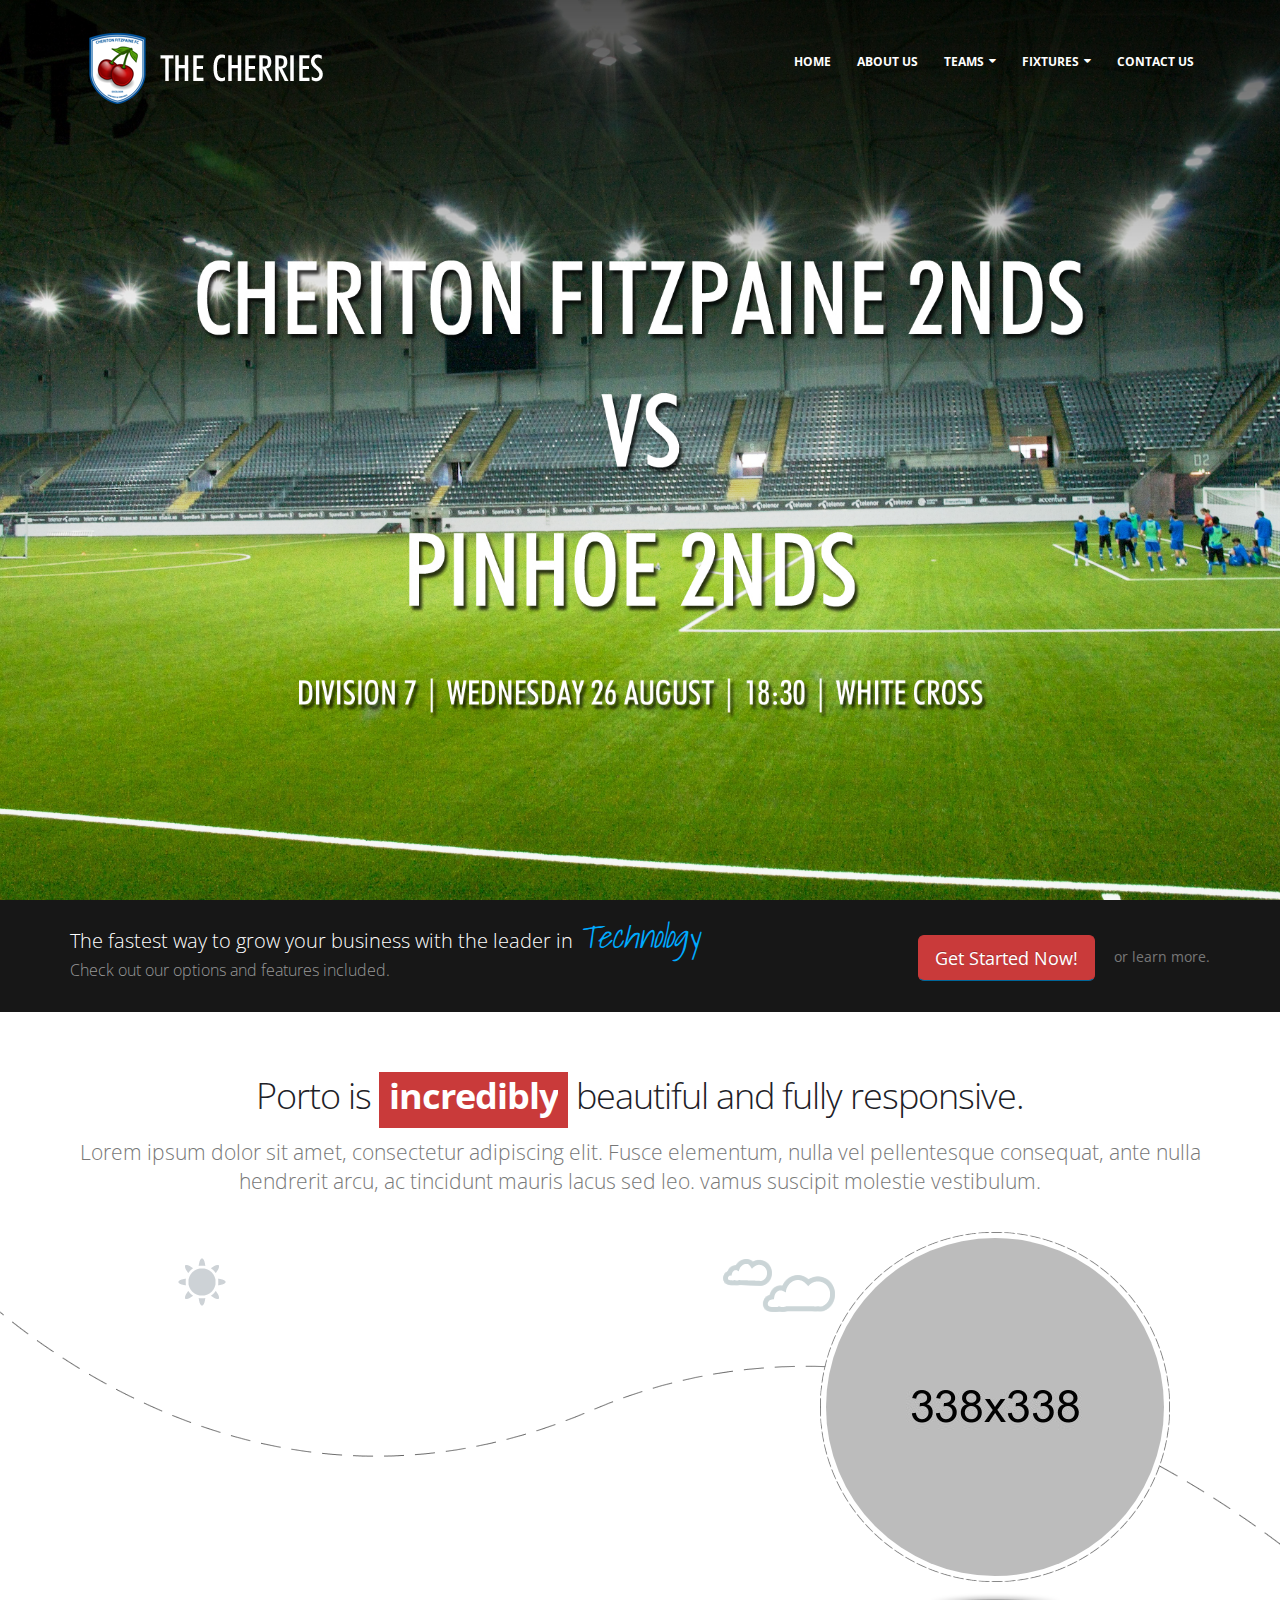
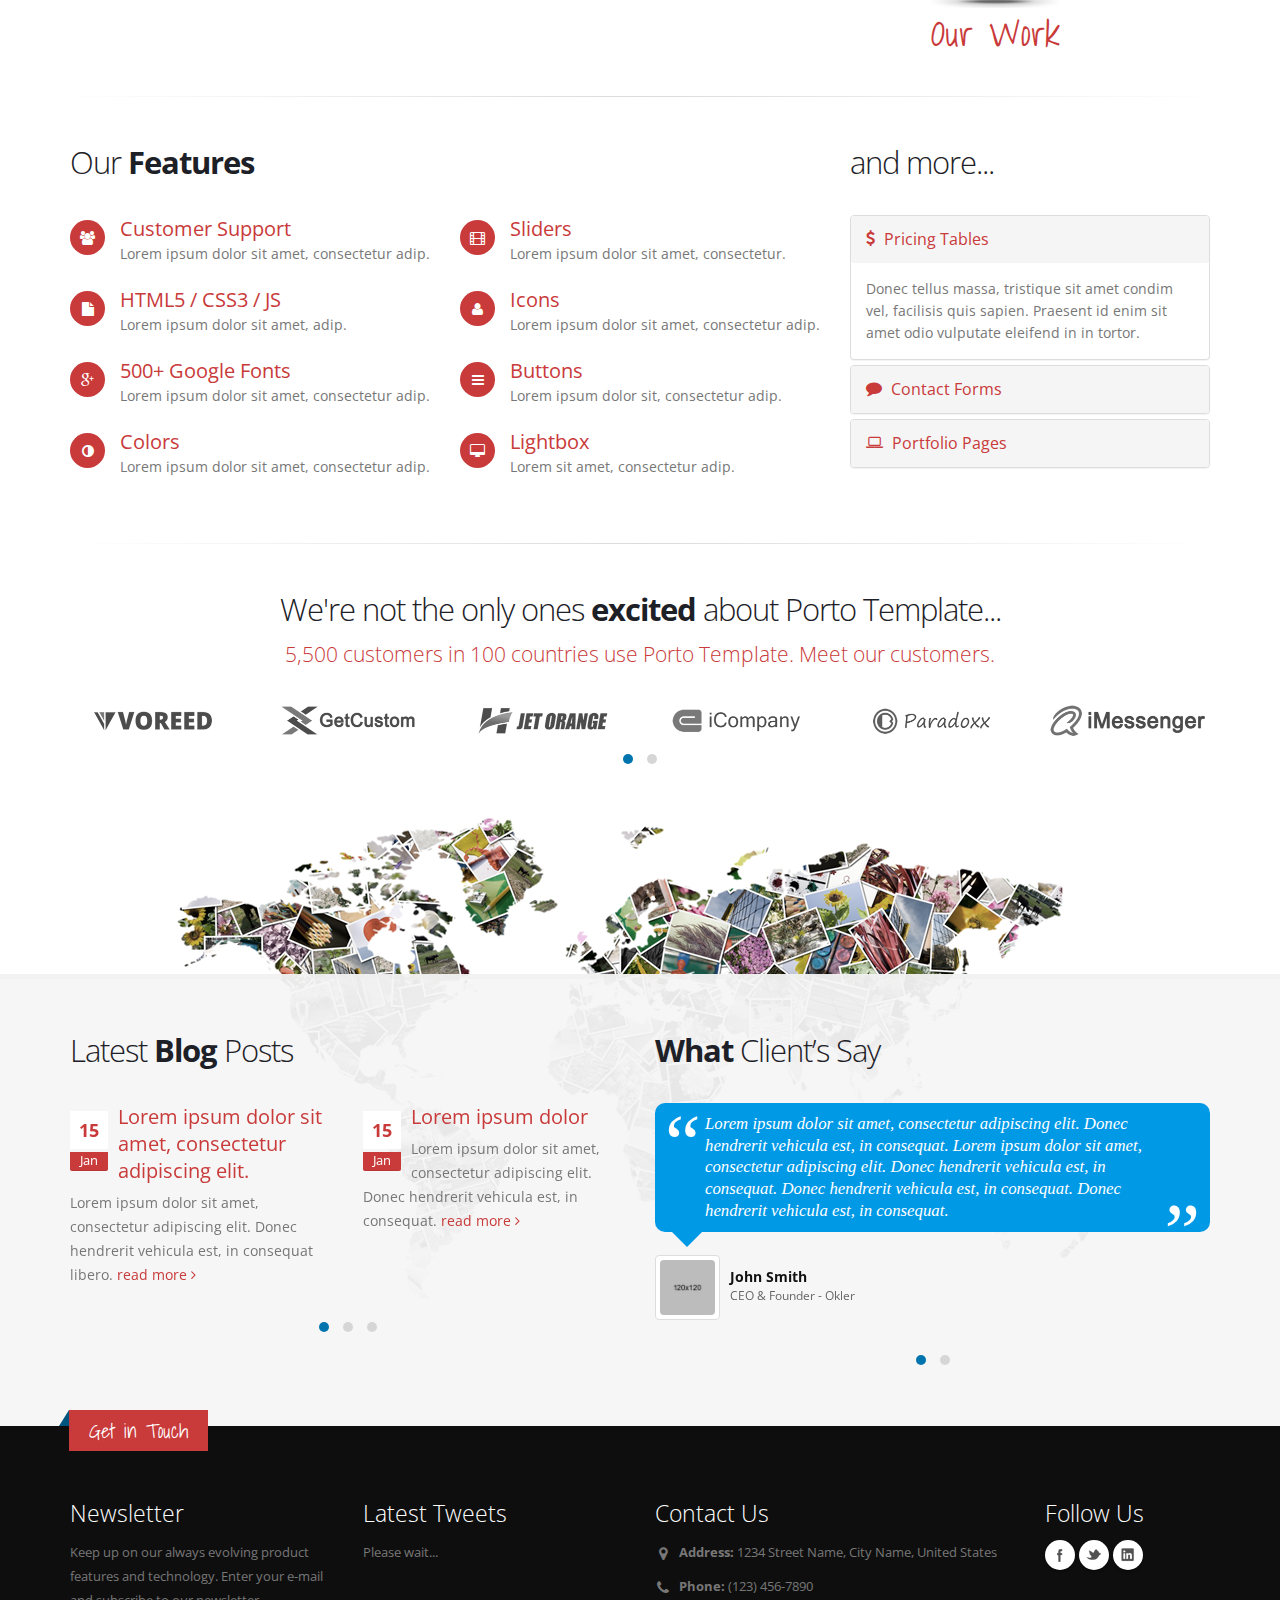
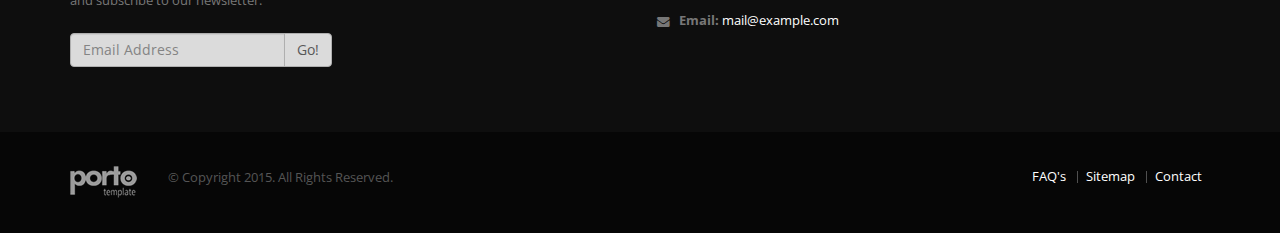
==== HTML/index.html @ 425a2d33 "Website" ====
<!DOCTYPE html>
<html>
	<head>

		<!-- Basic -->
		<meta charset="utf-8">
        <meta http-equiv="X-UA-Compatible" content="IE=edge">	

		<title>Porto - Responsive HTML5 Template 3.8.0</title>	

		<meta name="keywords" content="HTML5 Template" />
		<meta name="description" content="Porto - Responsive HTML5 Template">
		<meta name="author" content="okler.net">

		<!-- Favicon -->
		<link rel="shortcut icon" href="img/favicon.ico" type="image/x-icon" />
		<link rel="apple-touch-icon" href="img/apple-touch-icon.png">

		<!-- Mobile Metas -->
		<meta name="viewport" content="width=device-width, initial-scale=1.0">

		<!-- Web Fonts  -->
		<link href="http://fonts.googleapis.com/css?family=Open+Sans:300,400,600,700,800%7CShadows+Into+Light" rel="stylesheet" type="text/css">

		<!-- Vendor CSS -->
		<link rel="stylesheet" href="vendor/bootstrap/bootstrap.css">
		<link rel="stylesheet" href="vendor/fontawesome/css/font-awesome.css">
		<link rel="stylesheet" href="vendor/owlcarousel/owl.carousel.min.css" media="screen">
		<link rel="stylesheet" href="vendor/owlcarousel/owl.theme.default.min.css" media="screen">
		<link rel="stylesheet" href="vendor/magnific-popup/magnific-popup.css" media="screen">

		<!-- Theme CSS -->
		<link rel="stylesheet" href="css/theme.css">
		<link rel="stylesheet" href="css/theme-elements.css">
		<link rel="stylesheet" href="css/theme-blog.css">
		<link rel="stylesheet" href="css/theme-shop.css">
		<link rel="stylesheet" href="css/theme-animate.css">

		<!-- Current Page CSS -->
		<link rel="stylesheet" href="vendor/rs-plugin/css/settings.css" media="screen">
		<link rel="stylesheet" href="vendor/circle-flip-slideshow/css/component.css" media="screen">

		<!-- Skin CSS -->
		<link rel="stylesheet" href="css/skins/default.css">

		<!-- Theme Custom CSS -->
		<link rel="stylesheet" href="css/custom.css">

		<!-- Head Libs -->
		<script src="vendor/modernizr/modernizr.js"></script>

		<!--[if IE]>
			<link rel="stylesheet" href="css/ie.css">
		<![endif]-->

		<!--[if lte IE 8]>
			<script src="vendor/respond/respond.js"></script>
			<script src="vendor/excanvas/excanvas.js"></script>
		<![endif]-->

	</head>
	<body>

		<div class="body">
			<header id="header" class="single-menu flat-menu transparent valign font-color-light" data-plugin-options='{"stickyEnabled": true, "stickyBodyPadding": false}'>
				<div class="container">
					<div class="logo">
						<a href="index.html">
							<img alt="Porto"  src="img/logo-default-slim.png" style="float:  left">
						</a>
					</div>
					<button class="btn btn-responsive-nav btn-inverse" data-toggle="collapse" data-target=".nav-main-collapse">
						<i class="fa fa-bars"></i>
					</button>
				</div>
				<div class="navbar-collapse nav-main-collapse collapse" style="margin-top: -98px">
					<div class="container">
						<nav class="nav-main mega-menu">
							<ul class="nav nav-pills nav-main" id="mainMenu">
								<li class="dropdown">
									<a class="dropdown" href="index.html">
										Home
									</a>
								</li>
								<li class="dropdown mega-menu-item mega-menu-fullwidth">
									<a class="dropdown" href="#">
										About Us
									</a>
								</li>
								<li class="dropdown">
									<a class="dropdown-toggle" href="#">
										Teams
									</a>
                                    <ul class="dropdown-menu">
										<li><a href="portfolio-4-columns.html">First Team</a></li>
										<li><a href="portfolio-3-columns.html">Second Team</a></li>
										<li><a href="portfolio-2-columns.html">Youth Team</a></li>
									</ul>
								</li>
								<li class="dropdown">
									<a class="dropdown-toggle" href="#">
										Fixtures
									</a>
									<ul class="dropdown-menu">
										<li><a href="portfolio-4-columns.html">First Team</a></li>
										<li><a href="portfolio-3-columns.html">Second Team</a></li>
										<li><a href="portfolio-2-columns.html">Youth Team</a></li>
									</ul>
								</li>
								<li class="dropdown">
									<a class="dropdown" href="#">
										Contact Us
									</a>
								</li>
							</ul>
						</nav>
					</div>
				</div>
			</header>

			<div role="main" class="main">
				<div class="slider-container slider-container-fullscreen">
					<div class="slider" id="revolutionSliderFullScreen" data-plugin-revolution-slider data-plugin-options='{"fullScreen": "on", "startwidth": 600}'>
						<ul>
							<li data-transition="fade" data-slotamount="10" data-masterspeed="300">
								<img src="img/slides/slide-bg-full-2-dark.jpg" data-fullwidthcentering="on" alt="">



							</li>
							<li data-transition="fade" data-slotamount="10" data-masterspeed="300">
								<img src="img/slides/dark-cover.jpg" data-bgposition="center center" data-bgfit="cover" data-bgrepeat="no-repeat"  alt="">

								<div class="tp-caption tp-fade fadeout fullscreenvideo"
									data-x="0"
									data-y="0"
									data-speed="1000"
									data-start="100"
									data-easing="Power4.easeOut"
									data-elementdelay="0.01"
									data-endelementdelay="0.1"
									data-endspeed="1500"
									data-endeasing="Power4.easeIn"
									data-autoplay="true"
									data-autoplayonlyfirsttime="false"
									data-nextslideatend="true"
									data-volume="mute"
									data-forceCover="1"
									data-aspectratio="16:9"
									data-forcerewind="on">

									<video preload="none" width="100%" height="100%" poster="img/slides/dark-cover.jpg"> 
										<source src="video/dark.mp4" type="video/mp4" />
										<source src="video/dark.ogv" type="video/ogg">
									</video>

								</div>

								<div class="tp-caption top-label lfl stl"
									 data-x="140"
									 data-y="180"
									 data-speed="300"
									 data-start="500"
									 data-easing="easeOutExpo">You just found the</div>

								<div class="tp-caption main-label sft stb"
									 data-x="135"
									 data-y="210"
									 data-speed="300"
									 data-start="1500"
									 data-easing="easeOutExpo">BEST SOLUTION</div>

								<div class="tp-caption bottom-label sft stb"
									 data-x="150"
									 data-y="280"
									 data-speed="500"
									 data-start="2000"
									 data-easing="easeOutExpo">The #1 Selling HTML Site Template on ThemeForest</div>

								<a class="tp-caption customin btn btn-lg btn-primary main-button" data-hash href="#home-intro"
									data-x="260"
									data-y="335"
									data-customin="x:0;y:0;z:0;rotationX:90;rotationY:0;rotationZ:0;scaleX:1;scaleY:1;skewX:0;skewY:0;opacity:0;transformPerspective:200;transformOrigin:50% 0%;"
									data-speed="800"
									data-start="2500"
									data-easing="Back.easeInOut"
									data-endspeed="300">
										Get Started Now!
								</a>

								<div class="tp-caption main-label sft stb visible-lg"
									 data-x="345"
									 data-y="415"
									 data-speed="500"
									 data-start="2700"
									 data-easing="easeOutExpo"><a data-hash href="#home-intro"><i class="fa fa-arrow-circle-o-down"></i></a></div>

							</li>
						</ul>
					</div>
				</div>
				<div class="home-intro" id="home-intro">
					<div class="container">
				
						<div class="row">
							<div class="col-md-8">
								<p>
									The fastest way to grow your business with the leader in <em>Technology</em>
									<span>Check out our options and features included.</span>
								</p>
							</div>
							<div class="col-md-4">
								<div class="get-started">
									<a href="#" class="btn btn-lg btn-primary">Get Started Now!</a>
									<div class="learn-more">or <a href="index.html">learn more.</a></div>
								</div>
							</div>
						</div>
				
					</div>
				</div>
				
				<div class="container">
				
					<div class="row center">
						<div class="col-md-12">
							<h1 class="mb-sm word-rotator-title">
								Porto is
								<strong class="inverted">
									<span class="word-rotate" data-plugin-options='{"delay": 2000, "animDelay": 300}'>
										<span class="word-rotate-items">
											<span>incredibly</span>
											<span>especially</span>
											<span>extremely</span>
										</span>
									</span>
								</strong>
								beautiful and fully responsive.
							</h1>
							<p class="lead">
								Lorem ipsum dolor sit amet, consectetur adipiscing elit. Fusce elementum, nulla vel pellentesque consequat, ante nulla hendrerit arcu, ac tincidunt mauris lacus sed leo. vamus suscipit molestie vestibulum.
							</p>
						</div>
					</div>
				
				</div>
				
				<div class="home-concept">
					<div class="container">
				
						<div class="row center">
							<span class="sun"></span>
							<span class="cloud"></span>
							<div class="col-md-2 col-md-offset-1">
								<div class="process-image" data-appear-animation="bounceIn">
									<img src="img/home-concept-item-1.png" alt="" />
									<strong>Strategy</strong>
								</div>
							</div>
							<div class="col-md-2">
								<div class="process-image" data-appear-animation="bounceIn" data-appear-animation-delay="200">
									<img src="img/home-concept-item-2.png" alt="" />
									<strong>Planning</strong>
								</div>
							</div>
							<div class="col-md-2">
								<div class="process-image" data-appear-animation="bounceIn" data-appear-animation-delay="400">
									<img src="img/home-concept-item-3.png" alt="" />
									<strong>Build</strong>
								</div>
							</div>
							<div class="col-md-4 col-md-offset-1">
								<div class="project-image">
									<div id="fcSlideshow" class="fc-slideshow">
										<ul class="fc-slides">
											<li><a href="portfolio-single-project.html"><img class="img-responsive" src="img/projects/project-home-1.jpg" alt="" /></a></li>
											<li><a href="portfolio-single-project.html"><img class="img-responsive" src="img/projects/project-home-2.jpg" alt="" /></a></li>
											<li><a href="portfolio-single-project.html"><img class="img-responsive" src="img/projects/project-home-3.jpg" alt="" /></a></li>
										</ul>
									</div>
									<strong class="our-work">Our Work</strong>
								</div>
							</div>
						</div>
				
					</div>
				</div>
				
				<div class="container">
				
					<div class="row">
						<hr class="tall">
					</div>
				
				</div>
				
				<div class="container">
				
					<div class="row">
						<div class="col-md-8">
							<h2>Our <strong>Features</strong></h2>
							<div class="row">
								<div class="col-sm-6">
									<div class="feature-box">
										<div class="feature-box-icon">
											<i class="fa fa-group"></i>
										</div>
										<div class="feature-box-info">
											<h4 class="heading-primary mb-none">Customer Support</h4>
											<p class="tall">Lorem ipsum dolor sit amet, consectetur adip.</p>
										</div>
									</div>
									<div class="feature-box">
										<div class="feature-box-icon">
											<i class="fa fa-file"></i>
										</div>
										<div class="feature-box-info">
											<h4 class="heading-primary mb-none">HTML5 / CSS3 / JS</h4>
											<p class="tall">Lorem ipsum dolor sit amet, adip.</p>
										</div>
									</div>
									<div class="feature-box">
										<div class="feature-box-icon">
											<i class="fa fa-google-plus"></i>
										</div>
										<div class="feature-box-info">
											<h4 class="heading-primary mb-none">500+ Google Fonts</h4>
											<p class="tall">Lorem ipsum dolor sit amet, consectetur adip.</p>
										</div>
									</div>
									<div class="feature-box">
										<div class="feature-box-icon">
											<i class="fa fa-adjust"></i>
										</div>
										<div class="feature-box-info">
											<h4 class="heading-primary mb-none">Colors</h4>
											<p class="tall">Lorem ipsum dolor sit amet, consectetur adip.</p>
										</div>
									</div>
								</div>
								<div class="col-sm-6">
									<div class="feature-box">
										<div class="feature-box-icon">
											<i class="fa fa-film"></i>
										</div>
										<div class="feature-box-info">
											<h4 class="heading-primary mb-none">Sliders</h4>
											<p class="tall">Lorem ipsum dolor sit amet, consectetur.</p>
										</div>
									</div>
									<div class="feature-box">
										<div class="feature-box-icon">
											<i class="fa fa-user"></i>
										</div>
										<div class="feature-box-info">
											<h4 class="heading-primary mb-none">Icons</h4>
											<p class="tall">Lorem ipsum dolor sit amet, consectetur adip.</p>
										</div>
									</div>
									<div class="feature-box">
										<div class="feature-box-icon">
											<i class="fa fa-bars"></i>
										</div>
										<div class="feature-box-info">
											<h4 class="heading-primary mb-none">Buttons</h4>
											<p class="tall">Lorem ipsum dolor sit, consectetur adip.</p>
										</div>
									</div>
									<div class="feature-box">
										<div class="feature-box-icon">
											<i class="fa fa-desktop"></i>
										</div>
										<div class="feature-box-info">
											<h4 class="heading-primary mb-none">Lightbox</h4>
											<p class="tall">Lorem sit amet, consectetur adip.</p>
										</div>
									</div>
								</div>
							</div>
						</div>
						<div class="col-md-4">
							<h2>and more...</h2>
				
							<div class="panel-group" id="accordion">
								<div class="panel panel-default">
									<div class="panel-heading">
										<h4 class="panel-title">
											<a class="accordion-toggle" data-toggle="collapse" data-parent="#accordion" href="#collapseOne">
												<i class="fa fa-usd"></i>
												Pricing Tables
											</a>
										</h4>
									</div>
									<div id="collapseOne" class="accordion-body collapse in">
										<div class="panel-body">
											Donec tellus massa, tristique sit amet condim vel, facilisis quis sapien. Praesent id enim sit amet odio vulputate eleifend in in tortor.
										</div>
									</div>
								</div>
								<div class="panel panel-default">
									<div class="panel-heading">
										<h4 class="panel-title">
											<a class="accordion-toggle" data-toggle="collapse" data-parent="#accordion" href="#collapseTwo">
												<i class="fa fa-comment"></i>
												Contact Forms
											</a>
										</h4>
									</div>
									<div id="collapseTwo" class="accordion-body collapse">
										<div class="panel-body">
											Donec tellus massa, tristique sit amet condimentum vel, facilisis quis sapien.
										</div>
									</div>
								</div>
								<div class="panel panel-default">
									<div class="panel-heading">
										<h4 class="panel-title">
											<a class="accordion-toggle" data-toggle="collapse" data-parent="#accordion" href="#collapseThree">
												<i class="fa fa-laptop"></i>
												Portfolio Pages
											</a>
										</h4>
									</div>
									<div id="collapseThree" class="accordion-body collapse">
										<div class="panel-body">
											Donec tellus massa, tristique sit amet condimentum vel, facilisis quis sapien.
										</div>
									</div>
								</div>
							</div>
						</div>
					</div>
				
					<hr class="tall">
				
					<div class="row center">
						<div class="col-md-12">
							<h2 class="mb-sm word-rotator-title">
								We're not the only ones
								<strong>
									<span class="word-rotate" data-plugin-options='{"delay": 3500, "animDelay": 400}'>
										<span class="word-rotate-items">
											<span>excited</span>
											<span>happy</span>
										</span>
									</span>
								</strong>
								about Porto Template...
							</h2>
							<h4 class="heading-primary lead tall">5,500 customers in 100 countries use Porto Template. Meet our customers.</h4>
						</div>
					</div>
				
					<div class="row center">
						<div class="owl-carousel" data-plugin-options='{"items": 6, "autoplay": true, "autoplayTimeout": 3000}'>
							<div>
								<img class="img-responsive" src="img/logos/logo-1.png" alt="">
							</div>
							<div>
								<img class="img-responsive" src="img/logos/logo-2.png" alt="">
							</div>
							<div>
								<img class="img-responsive" src="img/logos/logo-3.png" alt="">
							</div>
							<div>
								<img class="img-responsive" src="img/logos/logo-4.png" alt="">
							</div>
							<div>
								<img class="img-responsive" src="img/logos/logo-5.png" alt="">
							</div>
							<div>
								<img class="img-responsive" src="img/logos/logo-6.png" alt="">
							</div>
							<div>
								<img class="img-responsive" src="img/logos/logo-4.png" alt="">
							</div>
							<div>
								<img class="img-responsive" src="img/logos/logo-2.png" alt="">
							</div>
						</div>
					</div>
				
				</div>
				
				<section class="section section-custom-map">
					<section class="section section-default section-footer">
						<div class="container">
							<div class="row">
								<div class="col-md-6">
									<div class="recent-posts mb-xl">
										<h2>Latest <strong>Blog</strong> Posts</h2>
										<div class="row">
											<div class="owl-carousel mb-none" data-plugin-options='{"items": 1}'>
												<div>
													<div class="col-md-6">
														<article>
															<div class="date">
																<span class="day">15</span>
																<span class="month">Jan</span>
															</div>
															<h4 class="heading-primary"><a href="blog-post.html">Lorem ipsum dolor sit amet, consectetur adipiscing elit.</a></h4>
															<p>Lorem ipsum dolor sit amet, consectetur adipiscing elit. Donec hendrerit vehicula est, in consequat libero. <a href="/" class="read-more">read more <i class="fa fa-angle-right"></i></a></p>
														</article>
													</div>
													<div class="col-md-6">
														<article>
															<div class="date">
																<span class="day">15</span>
																<span class="month">Jan</span>
															</div>
															<h4 class="heading-primary"><a href="blog-post.html">Lorem ipsum dolor</a></h4>
															<p>Lorem ipsum dolor sit amet, consectetur adipiscing elit. Donec hendrerit vehicula est, in consequat. <a href="/" class="read-more">read more <i class="fa fa-angle-right"></i></a></p>
														</article>
													</div>
												</div>
												<div>
													<div class="col-md-6">
														<article>
															<div class="date">
																<span class="day">12</span>
																<span class="month">Jan</span>
															</div>
															<h4 class="heading-primary"><a href="blog-post.html">Lorem ipsum dolor sit amet, consectetur adipiscing elit.</a></h4>
															<p>Lorem ipsum dolor sit amet, consectetur adipiscing elit. Donec hendrerit vehicula est, in consequat libero. <a href="/" class="read-more">read more <i class="fa fa-angle-right"></i></a></p>
														</article>
													</div>
													<div class="col-md-6">
														<article>
															<div class="date">
																<span class="day">11</span>
																<span class="month">Jan</span>
															</div>
															<h4 class="heading-primary"><a href="blog-post.html">Lorem ipsum dolor</a></h4>
															<p>Lorem ipsum dolor sit amet, consectetur adipiscing elit. <a href="/" class="read-more">read more <i class="fa fa-angle-right"></i></a></p>
														</article>
													</div>
												</div>
												<div>
													<div class="col-md-6">
														<article>
															<div class="date">
																<span class="day">15</span>
																<span class="month">Jan</span>
															</div>
															<h4 class="heading-primary"><a href="blog-post.html">Lorem ipsum dolor sit amet, consectetur adipiscing elit.</a></h4>
															<p>Lorem ipsum dolor sit amet, consectetur adipiscing elit. Donec hendrerit vehicula est, in consequat libero. <a href="/" class="read-more">read more <i class="fa fa-angle-right"></i></a></p>
														</article>
													</div>
													<div class="col-md-6">
														<article>
															<div class="date">
																<span class="day">15</span>
																<span class="month">Jan</span>
															</div>
															<h4 class="heading-primary"><a href="blog-post.html">Lorem ipsum dolor</a></h4>
															<p>Lorem ipsum dolor sit amet, consectetur adipiscing elit. Donec hendrerit vehicula est, in consequat. <a href="/" class="read-more">read more <i class="fa fa-angle-right"></i></a></p>
														</article>
													</div>
												</div>
											</div>
										</div>
									</div>
								</div>
								<div class="col-md-6">
									<h2><strong>What</strong> Client’s Say</h2>
									<div class="row">
										<div class="owl-carousel mb-none" data-plugin-options='{"items": 1}'>
											<div>
												<div class="col-md-12">
													<div class="testimonial testimonial-primary">
														<blockquote>
															<p>Lorem ipsum dolor sit amet, consectetur adipiscing elit. Donec hendrerit vehicula est, in consequat. Lorem ipsum dolor sit amet, consectetur adipiscing elit. Donec hendrerit vehicula est, in consequat.  Donec hendrerit vehicula est, in consequat.  Donec hendrerit vehicula est, in consequat.</p>
														</blockquote>
														<div class="testimonial-arrow-down"></div>
														<div class="testimonial-author">
															<div class="testimonial-author-thumbnail img-thumbnail">
																<img src="img/clients/client-1.jpg" alt="">
															</div>
															<p><strong>John Smith</strong><span>CEO & Founder - Okler</span></p>
														</div>
													</div>
												</div>
											</div>
											<div>
												<div class="col-md-12">
													<div class="testimonial testimonial-primary">
														<blockquote>
															<p>Lorem ipsum dolor sit amet, consectetur adipiscing elit. Donec hendrerit vehicula est, in consequat. Lorem ipsum dolor sit amet, consectetur adipiscing elit. Donec hendrerit vehicula est, in consequat.</p>
														</blockquote>
														<div class="testimonial-arrow-down"></div>
														<div class="testimonial-author">
															<div class="testimonial-author-thumbnail img-thumbnail">
																<img src="img/clients/client-1.jpg" alt="">
															</div>
															<p><strong>John Smith</strong><span>CEO & Founder - Okler</span></p>
														</div>
													</div>
												</div>
											</div>
										</div>
									</div>
								</div>
							</div>
						</div>
					</section>
				</section>
			</div>

			<footer id="footer">
				<div class="container">
					<div class="row">
						<div class="footer-ribbon">
							<span>Get in Touch</span>
						</div>
						<div class="col-md-3">
							<div class="newsletter">
								<h4 class="heading-primary">Newsletter</h4>
								<p>Keep up on our always evolving product features and technology. Enter your e-mail and subscribe to our newsletter.</p>
			
								<div class="alert alert-success hidden" id="newsletterSuccess">
									<strong>Success!</strong> You've been added to our email list.
								</div>
			
								<div class="alert alert-danger hidden" id="newsletterError"></div>
			
								<form id="newsletterForm" action="php/newsletter-subscribe.php" method="POST">
									<div class="input-group">
										<input class="form-control" placeholder="Email Address" name="newsletterEmail" id="newsletterEmail" type="text">
										<span class="input-group-btn">
											<button class="btn btn-default" type="submit">Go!</button>
										</span>
									</div>
								</form>
							</div>
						</div>
						<div class="col-md-3">
							<h4 class="heading-primary">Latest Tweets</h4>
							<div id="tweet" class="twitter" data-plugin-tweets data-plugin-options='{"username": "", "count": 2}'>
								<p>Please wait...</p>
							</div>
						</div>
						<div class="col-md-4">
							<div class="contact-details">
								<h4 class="heading-primary">Contact Us</h4>
								<ul class="contact">
									<li><p><i class="fa fa-map-marker"></i> <strong>Address:</strong> 1234 Street Name, City Name, United States</p></li>
									<li><p><i class="fa fa-phone"></i> <strong>Phone:</strong> (123) 456-7890</p></li>
									<li><p><i class="fa fa-envelope"></i> <strong>Email:</strong> <a href="mailto:mail@example.com">mail@example.com</a></p></li>
								</ul>
							</div>
						</div>
						<div class="col-md-2">
							<h4 class="heading-primary">Follow Us</h4>
							<div class="social-icons">
								<ul class="social-icons">
									<li class="facebook"><a href="http://www.facebook.com/" target="_blank" data-placement="bottom" data-tooltip title="Facebook">Facebook</a></li>
									<li class="twitter"><a href="http://www.twitter.com/" target="_blank" data-placement="bottom" data-tooltip title="Twitter">Twitter</a></li>
									<li class="linkedin"><a href="http://www.linkedin.com/" target="_blank" data-placement="bottom" data-tooltip title="Linkedin">Linkedin</a></li>
								</ul>
							</div>
						</div>
					</div>
				</div>
				<div class="footer-copyright">
					<div class="container">
						<div class="row">
							<div class="col-md-1">
								<a href="index.html" class="logo">
									<img alt="Porto Website Template" class="img-responsive" src="img/logo-footer.png">
								</a>
							</div>
							<div class="col-md-7">
								<p>© Copyright 2015. All Rights Reserved.</p>
							</div>
							<div class="col-md-4">
								<nav id="sub-menu">
									<ul>
										<li><a href="page-faq.html">FAQ's</a></li>
										<li><a href="sitemap.html">Sitemap</a></li>
										<li><a href="contact-us.html">Contact</a></li>
									</ul>
								</nav>
							</div>
						</div>
					</div>
				</div>
			</footer>
		</div>

		<!-- Vendor -->
		<!--[if lt IE 9]>
		<script src="//code.jquery.com/jquery-1.11.3.min.js"></script>
		<![endif]-->
		<!--[if gte IE 9]><!-->
		<script src="vendor/jquery/jquery.js"></script>
		<!--<![endif]-->
		<script src="vendor/jquery.appear/jquery.appear.js"></script>
		<script src="vendor/jquery.easing/jquery.easing.js"></script>
		<script src="vendor/jquery-cookie/jquery-cookie.js"></script>
		<script src="vendor/bootstrap/bootstrap.js"></script>
		<script src="vendor/common/common.js"></script>
		<script src="vendor/jquery.validation/jquery.validation.js"></script>
		<script src="vendor/jquery.stellar/jquery.stellar.js"></script>
		<script src="vendor/jquery.easy-pie-chart/jquery.easy-pie-chart.js"></script>
		<script src="vendor/jquery.gmap/jquery.gmap.js"></script>
		<script src="vendor/isotope/jquery.isotope.js"></script>
		<script src="vendor/owlcarousel/owl.carousel.js"></script>
		<script src="vendor/jflickrfeed/jflickrfeed.js"></script>
		<script src="vendor/magnific-popup/jquery.magnific-popup.js"></script>
		<script src="vendor/vide/vide.js"></script>
		
		<!-- Theme Base, Components and Settings -->
		<script src="js/theme.js"></script>
		
		<!-- Specific Page Vendor and Views -->
		<script src="vendor/rs-plugin/js/jquery.themepunch.tools.min.js"></script>
		<script src="vendor/rs-plugin/js/jquery.themepunch.revolution.min.js"></script>
		<script src="vendor/circle-flip-slideshow/js/jquery.flipshow.js"></script>
		<script src="js/views/view.home.js"></script>
		
		<!-- Theme Custom -->
		<script src="js/custom.js"></script>
		
		<!-- Theme Initialization Files -->
		<script src="js/theme.init.js"></script>

		<!-- Google Analytics: Change UA-XXXXX-X to be your site's ID. Go to http://www.google.com/analytics/ for more information.
		<script type="text/javascript">
		
			var _gaq = _gaq || [];
			_gaq.push(['_setAccount', 'UA-12345678-1']);
			_gaq.push(['_trackPageview']);
		
			(function() {
			var ga = document.createElement('script'); ga.type = 'text/javascript'; ga.async = true;
			ga.src = ('https:' == document.location.protocol ? 'https://ssl' : 'http://www') + '.google-analytics.com/ga.js';
			var s = document.getElementsByTagName('script')[0]; s.parentNode.insertBefore(ga, s);
			})();
		
		</script>
		 -->

	</body>
</html>
---- HTML/css/theme.css ----
/*
Name: 			theme.css
Written by: 	Okler Themes - (http://www.okler.net)
Version: 		3.8.0
*/
html {
	direction: ltr;
}

body {
	background-color: white;
	color: #777777;
	font-family: "Open Sans", Arial, sans-serif;
	font-size: 14px;
	line-height: 22px;
	margin: 0;
}

body a {
	outline: none !important;
}

li {
	line-height: 24px;
}

/* Responsive */
@media (max-width: 479px) {
	body {
		font-size: 13px;
	}
}
/* Header Container */
.header-container {
	min-height: 76px;
	position: relative;
}

/* Header */
#header {
	background: #F6F6F6;
	background: -webkit-linear-gradient( #f6f6f6, white);
	background: linear-gradient( #f6f6f6, white);
	clear: both;
	border-top: 5px solid #EDEDED;
	min-height: 100px;
	padding: 8px 0;
}

#header > .container {
	height: 100px;
	margin-bottom: -35px;
	position: relative;
	display: table;
	max-width: 1170px;
}

#header > .navbar-collapse > .container {
	position: relative;
}

#header .header-top {
	min-height: 50px;
}

#header .header-top form {
	margin: 0;
}

#header .header-top p {
	float: left;
	font-size: 0.9em;
	line-height: 50px;
	margin: 0;
}

#header .header-top i {
	margin-right: 6px;
	margin-left: 6px;
	position: relative;
	top: 1px;
}

#header .header-top nav {
	float: left;
	width: auto;
}

#header .header-top ul.nav-top {
	margin: 7px 0 0 -15px;
	min-height: 5px;
}

#header .header-top ul.nav-top li.phone {
	margin-right: 10px;
}

#header .header-top ul.nav-top li a {
	padding-left: 4px;
}

#header .social-icons {
	clear: right;
	float: right;
	margin-top: -3px;
	margin-left: 5px;
	position: relative;
}

#header .search {
	float: right;
	margin: 10px 0 0 15px;
	position: relative;
}

#header .search + .social-icons {
	clear: none;
	margin-left: 10px;
	margin-right: 0;
	margin-top: 13px;
}

#header .search input.search:first-child {
	-webkit-transition: width 0.2s ease-in 0.2s;
	-moz-transition: width 0.2s ease-in 0.2s;
	transition: width 0.2s ease-in 0.2s;
	border-radius: 20px;
	width: 170px;
	font-size: 0.9em;
	padding: 6px 12px;
	height: 34px;
	margin: 0;
}

#header .search input.search:focus {
	width: 220px;
	border-color: #CCC;
}

#header .search button.btn-default {
	border: 0;
	background: transparent;
	position: absolute;
	top: 0;
	right: 0;
	color: #CCC;
	z-index: 3;
}

#header nav {
	float: right;
}

#header nav ul.nav-top {
	margin: 10px 0 -10px;
	min-height: 62px;
}

#header nav ul.nav-top li span {
	display: block;
	line-height: 14px;
	margin-bottom: 2px;
	margin-right: 0;
	margin-top: 5px;
	padding: 8px 2px 8px 12px;
}

#header nav ul.nav-top li a, #header nav ul.nav-top li span {
	color: #999;
	font-size: 0.9em;
	padding: 6px 10px;
}

#header nav ul.nav-top li i {
	margin-right: 6px;
	position: relative;
	top: 1px;
}

#header .not-included {
	color: #b7b7b7;
	display: block;
	font-size: 0.8em;
	font-style: normal;
	margin: -8px 0 -4px;
	padding: 0;
}

#header .tip {
	display: inline-block;
	padding: 0 5px;
	background: #FFF;
	color: #111;
	text-shadow: none;
	border-radius: 3px;
	margin-left: 8px;
	position: relative;
	text-transform: uppercase;
	font-size: 10px;
	font-weight: bold;
}

#header .tip:before {
	right: 100%;
	top: 50%;
	border: solid transparent;
	content: " ";
	height: 0;
	width: 0;
	position: absolute;
	pointer-events: none;
	border-color: rgba(255, 255, 255, 0);
	border-right-color: #fff;
	border-width: 5px;
	margin-top: -5px;
}

#header .tip.skin {
	color: #FFF;
}

/* Logo */
#header .logo {
	-webkit-transition: all 0.2s ease-in 0.2s;
	-moz-transition: all 0.2s ease-in 0.2s;
	transition: all 0.2s ease-in 0.2s;
	margin: 0;
	padding: 5px 0;
	display: table-cell;
	vertical-align: middle;
	height: 100%;
	color: transparent;
}

#header .logo a {
	position: relative;
	z-index: 1;
}

#header .logo img {
	position: relative;
	color: transparent;
}

/* Responsive Nav Button */
.btn-responsive-nav {
	display: none;
}

/* Sticky Menu */
#header.fixed {
	position: fixed;
	top: 0;
	left: 0;
	width: 100%;
	z-index: 1001;
}

body.sticky-menu-active #header {
	border-bottom: 1px solid #E9E9E9;
	position: fixed;
	top: -57px;
	width: 100%;
	z-index: 1001;
	box-shadow: 0 0 3px rgba(0, 0, 0, 0.1);
	filter: none;
}

body.sticky-menu-active #header .social-icons {
	margin-top: -1px;
}

body.sticky-menu-active #header nav ul.nav-main {
	margin-bottom: 7px;
	margin-top: -4px;
}

body.sticky-menu-active.always-sticky #header {
	top: 0;
}

body.sticky-menu-active.always-sticky #header nav ul.nav-main {
	margin: -7px 10px 8px 0;
}

body.sticky-menu-active.always-sticky #header .social-icons {
	margin-top: -3px;
}

body.scrolling .nav-main-collapse.collapsing {
	-webkit-transition: none;
	transition: none;
}

@media (min-width: 992px) {
	#header nav {
		float: right;
	}

	#header nav ul.nav-main {
		margin: -7px 10px 8px 0;
	}

	#header nav ul.nav-main > li + li {
		margin-left: -4px;
	}

	#header nav ul.nav-main li a {
		font-size: 12px;
		font-style: normal;
		line-height: 20px;
		margin-left: 3px;
		margin-right: 3px;
		text-transform: uppercase;
		font-weight: 700;
		padding: 10px 13px;
	}

	#header nav ul.nav-main li a:hover {
		background-color: #F4F4F4;
	}

	#header nav ul.nav-main li a:focus {
		background: transparent;
	}

	#header nav ul.nav-main li a i.fa-caret-down {
		position: relative;
		top: -1px;
		margin-left: 2px;
	}

	#header nav ul.nav-main li ul a {
		text-transform: none;
		font-weight: normal;
		font-size: 0.9em;
	}

	#header nav ul.nav-main li.dropdown.open a.dropdown-toggle {
		border-radius: 5px 5px 0px 0px;
	}

	#header nav ul.nav-main li.dropdown:hover > a {
		padding-bottom: 11px;
		margin-bottom: -1px;
	}

	#header nav ul.nav-main li.dropdown:hover > ul {
		display: block;
	}

	#header nav ul.nav-main li.dropdown:hover a.dropdown-toggle {
		border-radius: 5px 5px 0px 0px;
	}

	#header nav ul.nav-main ul.dropdown-menu {
		border: 0;
		border-top: 5px solid #CCC;
		border-radius: 0 6px 6px 6px;
		box-shadow: 0 20px 45px rgba(0, 0, 0, 0.08);
		margin: 1px 0 0 3px;
		padding: 5px;
		top: auto;
		text-align: left;
		min-width: 200px;
	}

	#header nav ul.nav-main ul.dropdown-menu li:hover > a {
		filter: none;
		background: #F4F4F4;
	}

	#header nav ul.nav-main ul.dropdown-menu li:last-child > a {
		border-bottom: 0;
	}

	#header nav ul.nav-main ul.dropdown-menu > li > a {
		color: #777777;
		font-weight: 400;
		padding-bottom: 4px;
		padding-top: 4px;
		text-transform: none;
		position: relative;
		padding: 8px 20px 8px 5px;
		font-size: 0.9em;
		border-bottom: 1px solid #F4F4F4;
	}

	#header nav ul.nav-main ul.dropdown-menu ul.dropdown-menu {
		border-top: 0;
		border-radius: 6px;
		margin-left: 0;
		margin-top: -5px;
	}

	#header nav ul.nav-main .dropdown-submenu {
		position: relative;
	}

	#header nav ul.nav-main .dropdown-submenu > .dropdown-menu {
		top: 0;
		left: 100%;
		margin-top: -6px;
		margin-left: -1px;
		border-radius: 0 6px 6px 6px;
	}

	#header nav ul.nav-main .dropdown-submenu .fa-caret-down {
		display: none;
	}

	#header nav ul.nav-main .dropdown-submenu > a:after {
		display: block;
		content: " ";
		float: right;
		width: 0;
		height: 0;
		border-color: transparent;
		border-style: solid;
		border-width: 5px 0 5px 5px;
		border-left-color: #FFF;
		margin-top: 5px;
		margin-right: -10px;
		position: absolute;
		top: 8px;
		right: 15px;
	}

	#header nav ul.nav-main .dropdown-submenu.pull-left {
		float: none;
	}

	#header nav ul.nav-main .dropdown-submenu.pull-left > .dropdown-menu {
		left: -100%;
		margin-left: 10px;
		border-radius: 6px 0 6px 6px;
	}

	#header nav ul.nav-main .dropdown-submenu:hover > .dropdown-menu {
		display: block;
	}

	#header nav ul.nav-main .dropdown-submenu:hover > a:after {
		border-left-color: #FFF;
	}

	#header .nav-main-collapse {
		overflow-y: visible;
	}

	#header .nav-main-collapse.in {
		overflow-y: visible;
	}

	#header.font-color-light nav.nav-main ul.nav-main > li.active > a,
	#header.font-color-light nav.nav-main ul.nav-main > li > a {
		color: #FFF;
	}

	body.sticky-menu-active #header.font-color-light nav.nav-main ul.nav-main > li.active > a,
	body.sticky-menu-active #header.font-color-light nav.nav-main ul.nav-main > li > a {
		color: #777;
	}

	#header.font-color-dark nav.nav-main ul.nav-main > li.active > a,
	#header.font-color-dark nav.nav-main ul.nav-main > li > a {
		color: #444;
	}
}
/* Header Mega Menu */
@media (min-width: 992px) {
	#header nav.mega-menu .nav, #header nav.mega-menu .dropup, #header nav.mega-menu .dropdown, #header nav.mega-menu .collapse {
		position: static;
	}

	#header nav.mega-menu ul.nav-main .mega-menu-content {
		text-shadow: none;
	}

	#header nav.mega-menu ul.nav-main li.mega-menu-item .mega-menu-sub-title {
		color: #333333;
		display: block;
		font-size: 1em;
		font-weight: 600;
		padding-bottom: 5px;
		text-transform: uppercase;
		margin-top: 20px;
	}

	#header nav.mega-menu ul.nav-main li.mega-menu-item .mega-menu-sub-title:first-child {
		margin-top: 0;
	}

	#header nav.mega-menu ul.nav-main li.mega-menu-item ul.dropdown-menu {
		background: #FFF !important;
		border-top: 6px solid #CCC;
		color: #777777;
		box-shadow: 0 20px 45px rgba(0, 0, 0, 0.08);
	}

	#header nav.mega-menu ul.nav-main li.mega-menu-item ul.sub-menu {
		list-style: none;
		padding: 0;
		margin: 0;
	}

	#header nav.mega-menu ul.nav-main li.mega-menu-item ul.sub-menu a {
		color: #777777;
		text-shadow: none;
		margin: 0 0 0 -8px;
		padding: 3px 8px;
		text-transform: none;
		font-size: 0.9em;
		display: block;
		font-weight: normal;
		border-radius: 4px;
		border: 0;
	}

	#header nav.mega-menu ul.nav-main li.mega-menu-item:hover ul.sub-menu li:hover a:hover {
		background: #F4F4F4 !important;
		text-decoration: none;
	}

	#header nav.mega-menu ul.nav-main li.mega-menu-fullwidth ul.dropdown-menu {
		border-radius: 6px;
	}

	#header nav.mega-menu .navbar-inner, #header nav.mega-menu .container {
		position: relative;
	}

	#header nav.mega-menu .dropdown-menu {
		left: auto;
	}

	#header nav.mega-menu .dropdown-menu > li {
		display: block;
	}

	#header nav.mega-menu .mega-menu-content {
		padding: 20px 30px;
	}

	#header nav.mega-menu .mega-menu-content:before {
		display: table;
		content: "";
		line-height: 0;
	}

	#header nav.mega-menu .mega-menu-content:after {
		display: table;
		content: "";
		line-height: 0;
		clear: both;
	}

	#header nav.mega-menu.navbar .nav > li > .dropdown-menu:after, #header nav.mega-menu.navbar .nav > li > .dropdown-menu:before {
		display: none;
	}

	#header nav.mega-menu .dropdown.mega-menu-fullwidth .dropdown-menu {
		width: 100%;
		left: 0;
		right: 0;
	}

	#header nav.mega-menu nav.pull-right .dropdown-menu {
		right: 0;
	}

	#header.flat-menu nav.mega-menu ul.nav-main li.mega-menu-fullwidth ul.dropdown-menu {
		border-radius: 0;
	}
}
/* Header Flat Menu */
@media (min-width: 992px) {
	#header.flat-menu > .container {
		height: 91px;
		margin-bottom: -82px;
	}

	#header.flat-menu .header-top {
		margin-top: -8px;
	}

	#header.flat-menu .social-icons {
		margin: 11px 10px 9px 10px;
		margin: 10px 10px 0;
	}

	#header.flat-menu .search {
		margin-top: 8px;
	}

	#header.flat-menu .search form {
		margin: 0;
	}

	#header.flat-menu .search input.search-query {
		padding-bottom: 5px;
		padding-top: 5px;
	}

	#header.flat-menu nav ul.nav-main {
		float: right;
		margin: -9px 0 -8px;
	}

	#header.flat-menu nav ul.nav-main > li > a {
		background: transparent;
		margin-bottom: 0;
		border-top: 5px solid transparent;
	}

	#header.flat-menu nav ul.nav-main li a {
		border-radius: 0;
		margin-left: 1px;
		margin-right: 3px;
		padding-bottom: 20px;
		padding-top: 46px;
	}

	#header.flat-menu nav ul.nav-main li.dropdown:hover a.dropdown-toggle {
		border-radius: 0;
	}

	#header.flat-menu nav ul.nav-main li.dropdown:hover > a {
		padding-bottom: 21px;
	}

	#header.flat-menu nav ul.nav-main ul.dropdown-menu {
		margin: 0 0 0 1px;
		border-radius: 0;
	}

	#header.flat-menu nav ul.nav-main ul.dropdown-menu ul.dropdown-menu {
		border-radius: 0;
	}

	#header.flat-menu nav ul.nav-main .mega-menu-signin ul.dropdown-menu li a,
	#header.flat-menu nav ul.nav-main .mega-menu-signin ul.dropdown-menu:hover li:hover li:hover a {
		color: #333;
	}

	/* Header Flat Menu - Sticky Menu / Boxed */
	body.sticky-menu-active #header.flat-menu ul.nav-main {
		margin-bottom: -10px;
		margin-top: 34px;
	}

	body.sticky-menu-active #header.flat-menu ul.nav-main > li > a, body.sticky-menu-active #header.flat-menu ul.nav-main > li:hover > a {
		border-top-color: transparent;
		padding-bottom: 26px;
		padding-top: 26px;
	}

	body.sticky-menu-active #header.flat-menu .header-top {
		display: none;
	}

	html.boxed #header.flat-menu {
		padding: 15px 0 7px;
	}

	html.boxed #header.flat-menu.clean-top {
		padding-bottom: 8px;
	}

	html.boxed #header.flat-menu.colored {
		padding: 0 0 7px;
	}

	html.boxed #header.flat-menu.single-menu nav ul.nav-main ul.dropdown-menu {
		margin-top: -1px;
	}

	html.boxed #header.flat-menu .header-top {
		border-radius: 5px 5px 0 0;
	}

	html.boxed body.sticky-menu-active #header.flat-menu.clean-top, html.boxed body.sticky-menu-active #header.flat-menu.colored {
		padding: 15px 0 7px;
	}
}
/* Header Single Menu */
@media (min-width: 992px) {
	#header.single-menu {
		min-height: 86px;
	}

	#header.single-menu > .container {
		height: 91px;
		margin-bottom: -77px;
	}

	#header.single-menu .social-icons {
		margin-top: 32px;
	}

	#header.single-menu .search {
		display: none;
	}

	#header.single-menu .search + nav {
		display: none;
	}

	#header.single-menu nav ul.nav-main {
		margin: -28px 0 -9px;
		float: right;
	}

	#header.single-menu nav ul.nav-main li a, #header.single-menu nav ul.nav-main li.dropdown:hover > a {
		padding-bottom: 20px;
		padding-top: 62px;
	}

	#header.single-menu nav.mega-menu .mega-menu-signin {
		margin-right: 0;
	}

	#header.single-menu.valign .social-icons {
		margin-top: 15px;
	}

	#header.single-menu.valign nav ul.nav-main > li > a, #header.single-menu.valign nav ul.nav-main > li.dropdown:hover > a {
		padding-bottom: 42px;
		padding-top: 47px;
	}

	/* Header Single Menu - Sticky Menu / Boxed */
	body.sticky-menu-active #header.single-menu .logo, body.sticky-menu-active #header.single-menu.valign .logo {
		padding-top: 14px;
	}

	body.sticky-menu-active #header.single-menu .social-icons, body.sticky-menu-active #header.single-menu.valign .social-icons {
		margin-top: 54px;
	}

	body.sticky-menu-active #header.single-menu nav ul.nav-main, body.sticky-menu-active #header.single-menu.valign nav ul.nav-main {
		margin-top: 20px;
		margin-bottom: -9px;
	}

	body.sticky-menu-active #header.single-menu nav ul.nav-main > li > a, body.sticky-menu-active #header.single-menu nav ul.nav-main > li:hover > a, body.sticky-menu-active #header.single-menu.valign nav ul.nav-main > li > a, body.sticky-menu-active #header.single-menu.valign nav ul.nav-main > li:hover > a {
		border-top-color: transparent;
		padding-bottom: 21px;
		padding-top: 36px;
	}

	html.boxed #header.single-menu {
		padding: 4px 0 7px;
	}

	html.boxed body.sticky-menu-active #header.single-menu {
		padding: 15px 0 7px;
	}
}
/* Header Clean Top */
@media (min-width: 992px) {
	#header.clean-top .header-top {
		border-bottom: 1px solid #EDEDED;
		background-color: #F4F4F4;
		margin-top: -8px;
	}

	#header.clean-top .social-icons {
		margin: 11px 10px 9px 10px;
	}

	/* Header Clean Top - Sticky Menu / Boxed */
	body.sticky-menu-active #header.clean-top ul.nav-main > li > a, body.sticky-menu-active #header.clean-top ul.nav-main > li:hover > a {
		padding-bottom: 20px;
		padding-top: 33px;
	}
}
/* Header Colored */
@media (min-width: 992px) {
	#header.colored {
		border-top: 0;
	}

	#header.colored > .container {
		height: 107px;
		margin-bottom: -92px;
	}

	#header.colored .header-top p, #header.colored .header-top a, #header.colored .header-top span {
		color: #FFF;
	}

	#header.colored .search input.search-query {
		border: 0;
		padding-bottom: 5px;
		padding-top: 5px;
		box-shadow: none;
	}

	#header.colored nav ul.nav-main {
		margin: -15px 0 -8px;
	}

	#header.colored nav ul.nav-main li a {
		padding-bottom: 24px;
		padding-top: 50px;
	}

	#header.colored nav ul.nav-main li.dropdown:hover > a {
		padding-bottom: 24px;
	}

	/* Header Colored - Sticky Menu / Boxed */
	body.sticky-menu-active #header.colored .logo {
		padding-top: 6px;
	}

	body.sticky-menu-active #header.colored ul.nav-main > li > a, body.sticky-menu-active #header.colored ul.nav-main > li:hover > a {
		padding-bottom: 24px;
		padding-top: 24px;
	}
}
/* Header Darken Top Border */
@media (min-width: 992px) {
	#header.darken-top-border > .container {
		height: 103px;
	}

	#header.darken-top-border ul.nav-main {
		margin: -11px 0 -8px;
	}

	/* Header Darken Top Border - Sticky Menu / Boxed */
	body.sticky-menu-active #header.darken-top-border nav ul.nav-main {
		margin-top: 33px;
	}

	body.sticky-menu-active #header.darken-top-border nav ul.nav-main > li > a, body.sticky-menu-active #header.darken-top-border nav ul.nav-main > li:hover > a {
		padding-bottom: 22px;
		padding-top: 30px;
	}

	html.boxed #header.darken-top-border {
		border-top: 0;
	}
}
/* Header Center */
@media (min-width: 992px) {
	#header.center .logo {
		text-align: center;
		position: static;
		margin-top: 5px;
	}

	#header.center nav {
		float: left;
		text-align: center;
		width: 100%;
	}

	#header.center nav ul.nav-main {
		margin: 35px 0 10px;
	}

	#header.center nav ul.nav-main > li {
		display: inline-block;
		float: none;
		text-align: left;
	}
}

@media (max-width: 991px) {
	#header.center {
		text-align: left;
	}

	#header.center nav {
		float: none;
	}
}
/* Header Center - Sticky Menu */
@media (min-width: 992px) {
	body.sticky-menu-active #header.center > .container {
		margin-top: -60px;
	}

	body.sticky-menu-active #header.center .logo {
		text-align: left;
	}

	body.sticky-menu-active #header.center .logo img {
		margin-top: 42px;
	}

	body.sticky-menu-active #header.center nav {
		float: right;
		margin-top: 18px;
		width: auto;
	}

	body.sticky-menu-active #header.center nav ul.nav-main > li > a, body.sticky-menu-active #header.center nav ul.nav-main > li:hover > a {
		padding-bottom: 10px;
		padding-top: 10px;
	}
}
/* Header Narrow */
@media (min-width: 992px) {
	#header.narrow {
		height: auto;
		min-height: 85px;
		padding: 0;
		border-bottom: 1px solid #E9E9E9;
		box-shadow: 0 0 3px rgba(0, 0, 0, 0.1);
	}

	#header.narrow > .container {
		margin-bottom: -48px;
		height: 75px;
	}

	body.sticky-menu-active #header.narrow {
		top: 0;
	}

	body.sticky-menu-active #header.narrow .logo img {
		top: 0 !important;
	}

	body.sticky-menu-active #header.narrow .social-icons {
		margin-top: -3px;
	}

	body.sticky-menu-active #header.narrow nav ul.nav-main {
		margin: -7px 10px 8px 0;
	}

	#header.narrow.full-width .container,
	#header.narrow.full-width > .container,
	#header.narrow.full-width > .navbar-collapse > .container {
		max-width: 100%;
		width: 100%;
	}

	#header.narrow.full-width.flat-menu .social-icons {
		margin-top: -3px;
	}

	#header.narrow.full-width.flat-menu nav ul.nav-main {
		margin-top: -48px;
	}

	#header.narrow.full-width.flat-menu nav ul.nav-main > li > a {
		padding-bottom: 30px;
	}

	#header.narrow.full-width.flat-menu nav ul.nav-main li.dropdown:hover > a {
		padding-bottom: 31px;
	}

	body.sticky-menu-active #header.narrow.full-width.flat-menu .logo {
		padding-top: 5px;
	}

	body.sticky-menu-active #header.narrow.full-width.flat-menu nav ul.nav-main {
		margin: -28px 0 -1px 0;
	}

	html.boxed body.sticky-menu-active #header.narrow {
		width: 100%;
	}
}

@media (max-width: 991px) {
	#header.narrow {
		height: auto;
		min-height: 0;
	}

	#header.narrow > .container {
		height: 63px;
	}

	#header.narrow .btn-responsive-nav {
		top: 17px;
	}

	body.sticky-menu-active #header.narrow .logo img {
		margin-top: 0;
	}

	body.sticky-menu-active #header.narrow .btn-responsive-nav {
		top: 15px;
	}
}
/* Header Transparent */
#header.transparent {
	width: 100%;
	position: absolute;
	top: 0;
	border-top: 0;
	background: transparent;
	z-index: 1000;
}

#header.transparent.semi-transparent {
	background: rgba(0, 0, 0, 0.3);
}

#header.transparent.semi-transparent.light {
	background: rgba(255, 255, 255, 0.3);
}

body.sticky-menu-active #header.transparent {
	background: #fff;
}

body.sticky-menu-active #header.transparent.semi-transparent {
	background: rgba(0, 0, 0, 0.8);
	border-bottom: 0;
}

body.sticky-menu-active #header.transparent.semi-transparent.light {
	background: rgba(255, 255, 255, 0.8);
}

body.sticky-menu-active #header.transparent.semi-transparent.font-color-light nav.nav-main ul.nav-main > li.active > a,
body.sticky-menu-active #header.transparent.semi-transparent.font-color-light nav.nav-main ul.nav-main > li > a {
	color: #FFF;
}

@media (min-width: 992px) {
	html.boxed #header.transparent {
		left: auto;
		top: 35px;
		width: auto;
	}

	body.sticky-menu-active #header.transparent {
		top: -50px;
	}
}
/* Header Full-Width */
@media (min-width: 992px) {
	#header.full-width .container,
	#header.full-width > .container,
	#header.full-width > .navbar-collapse > .container {
		max-width: 100%;
		width: 100%;
	}
}
/* Mega Menu (Signin/SignUp) */
#header nav.mega-menu ul.nav-main .mega-menu-signin {
	padding-left: 0;
	margin-left: 0;
	margin-right: -20px;
}

#header nav.mega-menu ul.nav-main .mega-menu-signin a {
	color: #444;
}

#header nav.mega-menu ul.nav-main .mega-menu-signin.open > a, #header nav.mega-menu ul.nav-main .mega-menu-signin:hover > a {
	color: #FFF;
}

#header nav.mega-menu ul.nav-main .mega-menu-signin .dropdown-menu {
	width: 40%;
	right: 8px;
	border-radius: 6px 0 6px 6px;
}

#header nav.mega-menu ul.nav-main .mega-menu-signin .fa-user {
	margin-right: 5px;
}

#header nav.mega-menu ul.nav-main .mega-menu-signin .mega-menu-sub-title {
	margin-bottom: 10px;
	display: block;
}

#header nav.mega-menu ul.nav-main .mega-menu-signin .sign-up-info, #header nav.mega-menu ul.nav-main .mega-menu-signin .log-in-info {
	text-align: center;
	display: block;
}

#header nav.mega-menu ul.nav-main .mega-menu-signin.open a.dropdown-toggle {
	margin-bottom: -1px;
	padding-bottom: 11px;
}

#header nav.mega-menu ul.nav-main .mega-menu-signin.signin .signin-form {
	display: block;
}

#header nav.mega-menu ul.nav-main .mega-menu-signin.signin .signup-form, #header nav.mega-menu ul.nav-main .mega-menu-signin.signin .recover-form {
	display: none;
}

#header nav.mega-menu ul.nav-main .mega-menu-signin.signup .signin-form {
	display: none;
}

#header nav.mega-menu ul.nav-main .mega-menu-signin.signup .signup-form {
	display: block;
}

#header nav.mega-menu ul.nav-main .mega-menu-signin.signup .recover-form {
	display: none;
}

#header nav.mega-menu ul.nav-main .mega-menu-signin.recover .signin-form, #header nav.mega-menu ul.nav-main .mega-menu-signin.recover .signup-form {
	display: none;
}

#header nav.mega-menu ul.nav-main .mega-menu-signin.recover .recover-form {
	display: block;
}

#header nav.mega-menu ul.nav-main .mega-menu-signin.logged .user-avatar .img-thumbnail {
	float: left;
	margin-right: 15px;
}

#header nav.mega-menu ul.nav-main .mega-menu-signin.logged .user-avatar .img-thumbnail img {
	max-width: 55px;
}

#header nav.mega-menu ul.nav-main .mega-menu-signin.logged .user-avatar strong {
	color: #111;
	display: block;
	padding-top: 7px;
}

#header nav.mega-menu ul.nav-main .mega-menu-signin.logged .user-avatar span {
	color: #666;
	display: block;
	font-size: 12px;
}

#header nav.mega-menu ul.nav-main .mega-menu-signin.logged .user-avatar p {
	color: #999;
	margin: 0 0 0 25px;
	text-align: left;
}

#header nav.mega-menu ul.nav-main .mega-menu-signin.logged .list-account-options {
	list-style: square;
	margin-top: 6px;
}

#header nav.mega-menu ul.nav-main .mega-menu-signin.logged .list-account-options a:hover {
	text-decoration: none;
}

body #header nav.mega-menu .mega-menu-signin ul.dropdown-menu li a, body #header nav.mega-menu .mega-menu-signin ul.dropdown-menu:hover li:hover li:hover a {
	background-color: transparent !important;
	color: #333;
	padding: 0;
	margin: 0;
}

/* Responsive */
@media (max-width: 991px) {
	#header nav.mega-menu ul.nav-main .mega-menu-signin {
		margin-right: 0;
	}

	#header nav.mega-menu ul.nav-main .mega-menu-signin a {
		color: #FFF;
	}

	#header nav.mega-menu ul.nav-main .mega-menu-signin a .fa-caret-down {
		display: none !important;
	}

	#header nav.mega-menu ul.nav-main .mega-menu-signin ul.dropdown-menu {
		display: block !important;
		margin: 25px 0 0 0 !important;
		padding: 0 0 0 8px;
		width: 100%;
		right: 0;
	}

	#header nav.mega-menu ul.nav-main .mega-menu-signin ul.dropdown-menu li a {
		color: #FFF;
		padding: 6px 0 !important;
	}

	#header nav.mega-menu ul.nav-main .mega-menu-signin.logged .user-avatar strong, #header nav.mega-menu ul.nav-main .mega-menu-signin.logged .user-avatar span {
		color: #FFF !important;
	}

	#header nav.mega-menu ul.nav-main .mega-menu-signin.logged .list-account-options {
		margin: 25px 0 0 0 !important;
	}

	#header nav.mega-menu ul.nav-main .mega-menu-signin.logged .list-account-options a {
		color: #FFF !important;
	}

	#header nav.mega-menu ul.nav-main .mega-menu-signin.logged .list-account-options a:hover {
		color: #FFF !important;
	}
}
/* Responsive */
@media (max-width: 991px) {
	/* Header */
	#header {
		clear: both;
	}

	#header > .container {
		margin-bottom: 0;
	}

	#header .header-top, #header .social-icons, #header .search {
		display: none;
	}

	#header .nav-collapse {
		background: #171717;
		width: 100%;
		clear: both;
		width: 100%;
	}

	#header .nav-collapse .container .nav-main {
		float: left;
		width: 100%;
	}

	#header .nav-main-collapse {
		top: 8px;
		position: relative;
		background: #171717;
		max-height: none;
		width: 100%;
		overflow: hidden;
		overflow-y: hidden;
		overflow-x: hidden;
	}

	#header .nav-main-collapse.collapse {
		display: none !important;
	}

	#header .nav-main-collapse.in {
		width: 100%;
		overflow: hidden;
		overflow-y: hidden;
		overflow-x: hidden;
		display: block !important;
	}

	#header .nav-main {
		padding: 10px 0;
		clear: both;
		display: block;
		float: none;
		width: 100%;
	}

	#header .nav-main ul {
		padding: 0;
		margin: 0;
	}

	#header .nav-main ul li {
		padding: 0;
		margin: 0;
		clear: both;
		float: none;
		display: block;
		border-bottom: 1px solid #2A2A2A;
		position: relative;
	}

	#header .nav-main ul li a {
		color: #FFF;
		font-size: 13px;
	}

	#header .nav-main ul li .mega-menu-sub-title {
		color: #959595;
		font-size: 13px;
	}

	#header .nav-main ul li:last-child {
		border-bottom: none;
	}

	#header .nav-main ul ul {
		margin-left: 20px !important;
	}

	#header .nav-main ul.nav-main {
		float: none;
		position: static;
		margin: 8px 0;
		margin-right: -10px;
	}

	#header .nav-main ul.dropdown-menu {
		position: static;
		clear: both;
		float: none;
		display: none !important;
		border: 0;
	}

	#header .nav-main li.opened > ul.dropdown-menu {
		display: block !important;
	}

	#header .nav-main li a.dropdown-toggle.disabled .fa {
		display: none;
	}

	#header nav ul.nav-main > li + li {
		margin-left: 0;
	}

	#header nav ul.nav-main li a {
		clear: both;
		float: none;
		display: block;
		padding: 9px 8px !important;
		border: 0;
		border-top: 0;
		margin: 0;
	}

	#header nav ul.nav-main li a i.fa-caret-down {
		position: absolute;
		right: 0;
		top: 2px;
		min-width: 30px;
		min-height: 38px;
		text-align: center;
		line-height: 35px;
	}

	#header nav ul.nav-main li.dropdown:hover > a {
		margin: 0;
		padding: 9px 8px !important;
	}

	#header nav ul.nav-main ul.dropdown-menu {
		-moz-box-shadow: none;
		-webkit-box-shadow: none;
		box-shadow: none;
		margin-bottom: 15px;
	}

	#header nav ul.nav-main ul.dropdown-menu li > a {
		padding: 9px 8px;
		border: 0;
		border-top: 0;
		margin: 0;
		border-bottom: none;
	}

	#header nav ul.nav-main ul.sub-menu {
		padding: 0;
		margin: 0 0 15px 5px !important;
	}

	#header nav ul.nav-main .dropdown-submenu i.fa-caret-down {
		border: 0 none;
		color: #fff;
		content: "\f0d7";
		font-family: FontAwesome;
		font-size: 13px;
		left: auto;
		margin-top: 0;
		position: absolute;
		right: -3px;
		top: 0;
		z-index: 2;
		width: 35px;
		text-align: center;
		line-height: 35px;
	}

	#header nav ul.nav-main .dropdown-submenu:hover > a:after {
		border-left-color: transparent;
	}

	#header .not-included {
		margin: 0px 0 2px;
	}

	body #header nav ul.nav-main ul.dropdown-menu {
		background: none !important;
		background-color: transparent !important;
	}

	body #header nav ul.nav-main li.dropdown.open .dropdown-toggle, body #header nav ul.nav-main li a, body #header nav ul.nav-main li > a:hover, body #header nav ul.nav-main li.active a, body #header nav ul.nav-main li.dropdown:hover a {
		background: none !important;
		background-color: transparent !important;
	}

	body #header nav ul.nav-main ul.dropdown-menu li:hover > a, body #header nav ul.nav-main li.dropdown:hover ul.dropdown-menu li > a:hover {
		background: none !important;
		background-color: transparent !important;
	}

	body.sticky-menu-active #header .nav-main-collapse,
	#header.fixed .nav-main-collapse {
		max-height: 330px;
	}

	body.sticky-menu-active #header .nav-main-collapse.in,
	#header.fixed .nav-main-collapse.in {
		overflow: hidden !important;
		overflow-x: hidden !important;
		overflow-y: auto !important;
	}

	body.sticky-menu-active #header .logo img,
	#header.fixed .logo img {
		margin-top: -6px;
	}

	/* Responsive Button Nav */
	.btn-responsive-nav {
		background: #171717;
		top: 55px;
		display: block;
		position: absolute;
		right: 20px;
		color: #FFF;
		z-index: 1;
	}

	.btn-responsive-nav:hover, .btn-responsive-nav:active, .btn-responsive-nav:focus {
		color: #CCC;
		outline: none;
	}

	/* Logo */
	#header .logo img {
		max-width: 180px;
		max-height: none !important;
		height: auto !important;
	}

	/* Nav Top */
	#header .header-top ul.nav-top {
		float: left;
		margin: 7px 0 0 -15px;
		min-height: 5px;
	}
}

@media (max-width: 767px) {
	/* Header */
	#header {
		display: block;
	}

	#header > .container {
		width: 100%;
	}

	#header .social-icons {
		display: none;
	}

	#header nav ul.nav-top {
		float: right;
		margin-right: 0;
	}

	#header.center nav {
		width: auto;
	}

	/* Responsive Button Nav */
	.btn-responsive-nav {
		top: 55px;
	}

	body.sticky-menu-active .btn-responsive-nav {
		top: 60px;
	}
}

@media (max-width: 479px) {
	#header nav ul.nav-top, #header .header-top {
		display: none;
	}
}

@media (max-width: 600px) {
	/* Header */
	#header nav ul.nav-top li {
		display: none;
	}

	#header nav ul.nav-top li .phone {
		display: block;
	}
}

@media (min-width: 992px) {
	html #header nav ul.nav-main .dropdown-full-color > ul.dropdown-menu li a, html #header nav ul.nav-main .dropdown-full-color.mega-menu-item > ul.dropdown-menu li a {
		border-bottom: 1px solid rgba(255, 255, 255, 0.15);
	}

	html #header nav ul.nav-main .dropdown-full-color > ul.dropdown-menu li:last-child a, html #header nav ul.nav-main .dropdown-full-color.mega-menu-item > ul.dropdown-menu li:last-child a {
		border-bottom: 0;
	}

	html #header nav ul.nav-main .dropdown-full-color .dropdown-submenu > a:after,
	html #header nav ul.nav-main .dropdown-full-color .dropdown-submenu:hover > a:after, html #header nav ul.nav-main .dropdown-full-color.mega-menu-item .dropdown-submenu > a:after,
	html #header nav ul.nav-main .dropdown-full-color.mega-menu-item .dropdown-submenu:hover > a:after {
		border-right-color: #FFF;
		border-left-color: #FFF;
	}

	html #header nav ul.nav-main .dropdown-full-color .mega-menu-sub-title, html #header nav ul.nav-main .dropdown-full-color.mega-menu-item .mega-menu-sub-title {
		color: #FFF;
		opacity: 0.65;
	}

	html #header nav ul.nav-main .dropdown-full-color .tip, html #header nav ul.nav-main .dropdown-full-color.mega-menu-item .tip {
		background: #FFF;
		color: #333;
	}

	html #header nav ul.nav-main .dropdown-full-color .tip:before, html #header nav ul.nav-main .dropdown-full-color.mega-menu-item .tip:before {
		border-right-color: #FFF;
	}
}

body.sticky-menu-active.modal-open #header {
	padding-right: 17px;
}

/* Page Header */
.page-header {
	background-color: #171717;
	border-bottom: 5px solid #CCC;
	border-top: 5px solid #384045;
	margin: 0 0 35px 0;
	min-height: 50px;
	padding: 20px 0;
	position: relative;
	text-align: left;
}

.page-header .breadcrumb {
	background: none;
	margin: -3px 0 0;
	padding: 0;
}

.page-header .breadcrumb > li {
	text-shadow: none;
}

.page-header .breadcrumb.breadcrumb-valign-mid {
	position: absolute;
	top: 40%;
	right: 20px;
}

.page-header h1 {
	border-bottom: 5px solid #CCC;
	color: #FFF;
	display: inline-block;
	font-weight: 200;
	margin: 0 0 -25px;
	min-height: 37px;
	font-size: 2.6em;
	line-height: 46px;
	padding: 0 0 17px;
	position: relative;
}

.page-header h1 span {
	color: #999da3;
	display: block;
	font-size: 0.6em;
	font-weight: 300;
	margin: -10px 0 0;
}

.page-header-no-title-border h1 {
	border: 0;
}

/* Page Header - More Padding */
.page-header-more-padding {
	padding: 35px 0;
}

/* Page Header - Color */
.page-header-color {
	background-color: #F7F7F7;
	border-bottom: 5px solid #F4F4F4;
	border-top: none;
}

.page-header-color h1 {
	border-bottom: none;
	color: #1d2127;
	font-size: 2.3em;
}

.page-header-color h1 span {
	opacity: 0.65;
}

.page-header-color .breadcrumb > .active {
	opacity: 0.65;
}

/* Page Header - Light */
.page-header-light {
	background-color: #F7F7F7;
	border-bottom: 5px solid #F4F4F4;
	border-top: none;
}

.page-header-light h1 {
	border-bottom: none;
	color: #1d2127;
	font-size: 2.3em;
}

/* Page Header - Reverse */
.page-header-reverse {
	text-align: right;
}

.page-header-reverse .breadcrumb, .page-header-reverse .breadcrumb.breadcrumb-valign-mid {
	float: left;
	left: 20px;
	right: auto;
	margin-top: -10px;
}

/* Page Header - Parallax */
.page-header.parallax {
	margin: 0 0 35px;
	padding: 180px 0 60px;
}

.page-header-center {
	text-align: center;
}

.page-header-center .breadcrumb {
	margin: 15px 0 0;
}

/* Page Header Custom Background */
.page-header-custom-background {
	padding: 45px 0;
	background-repeat: repeat;
	background-color: transparent;
	border-top: 0;
	border-bottom: 0;
}

.page-header-custom-background h1 {
	color: #FFF;
	border: 0;
}

.page-header-custom-background h1 span {
	color: #FFF;
	opacity: 0.7;
}

.page-header-custom-background .breadcrumb.breadcrumb-valign-mid {
	top: 36%;
}

.page-header-custom-background .breadcrumb.breadcrumb-valign-mid li.active {
	color: #FFF;
	opacity: 0.7;
}

.page-header-custom-background .breadcrumb.breadcrumb-valign-mid a {
	color: #FFF;
}

/* Page Header Custom - Create your Own */
.page-header.custom-product {
	background-image: url(../img/custom-header-bg.jpg);
	background-repeat: repeat;
	background-color: #999;
	border-top: 5px solid #888;
	overflow: hidden;
}

.page-header.custom-product .row {
	position: relative;
}

.page-header.custom-product p.lead {
	color: #E8E8E8;
}

.page-header.custom-product img {
	bottom: -47px;
	position: relative;
}

.page-header.custom-product h1 {
	color: #FFF;
	margin-bottom: 10px;
	margin-top: 30px;
	border: 0;
}

/* Responsive */
@media (max-width: 991px) {
	.page-header .breadcrumb {
		margin: 20px 0 0;
		float: none !important;
		position: static !important;
	}
}

@media (max-width: 479px) {
	.page-header {
		padding: 16px 0;
	}

	.page-header h1 {
		line-height: 37px;
	}
}

.text-muted {
	color: #999999 !important;
}

html.dark .text-muted {
	color: #505461 !important;
}

.text-dark {
	color: #1d2127 !important;
}

.text-light {
	color: #FFF !important;
}

.text-weight-light {
	font-weight: 300;
}

.text-weight-normal {
	font-weight: 400;
}

.text-weight-semibold {
	font-weight: 600;
}

.text-weight-bold {
	font-weight: 700;
}

.text-uppercase {
	text-transform: uppercase;
}

.text-lowercase {
	text-transform: lowercase;
}

.text-capitalize {
	text-transform: capitalize;
}

.rounded {
	border-radius: 5px;
}

.b-thin {
	border-width: 3px;
}

.b-normal {
	border-width: 5px;
}

.b-thick {
	border-width: 7px;
}

/* Spacements */
/* spacement top & bottom */
.m-none {
	margin: 0 !important;
}

.m-auto {
	margin: 0 auto !important;
}

.m-xs {
	margin: 5px !important;
}

.m-sm {
	margin: 10px !important;
}

.m-md {
	margin: 15px !important;
}

.m-lg {
	margin: 20px !important;
}

.m-xl {
	margin: 25px !important;
}

.m-xlg {
	margin: 30px !important;
}

/* spacement top	*/
.mt-none {
	margin-top: 0 !important;
}

.mt-xs {
	margin-top: 5px !important;
}

.mt-sm {
	margin-top: 10px !important;
}

.mt-md {
	margin-top: 15px !important;
}

.mt-lg {
	margin-top: 20px !important;
}

.mt-xl {
	margin-top: 25px !important;
}

.mt-xlg {
	margin-top: 30px !important;
}

/* spacement bottom	*/
.mb-none {
	margin-bottom: 0 !important;
}

.mb-xs {
	margin-bottom: 5px !important;
}

.mb-sm {
	margin-bottom: 10px !important;
}

.mb-md {
	margin-bottom: 15px !important;
}

.mb-lg {
	margin-bottom: 20px !important;
}

.mb-xl {
	margin-bottom: 25px !important;
}

.mb-xlg {
	margin-bottom: 30px !important;
}

/* spacement left	*/
.mr-none {
	margin-left: 0 !important;
}

.ml-xs {
	margin-left: 5px !important;
}

.ml-sm {
	margin-left: 10px !important;
}

.ml-md {
	margin-left: 15px !important;
}

.ml-lg {
	margin-left: 20px !important;
}

.ml-xl {
	margin-left: 25px !important;
}

.ml-xlg {
	margin-left: 30px !important;
}

/* spacement right	*/
.mr-none {
	margin-right: 0 !important;
}

.mr-xs {
	margin-right: 5px !important;
}

.mr-sm {
	margin-right: 10px !important;
}

.mr-md {
	margin-right: 15px !important;
}

.mr-lg {
	margin-right: 20px !important;
}

.mr-xl {
	margin-right: 25px !important;
}

.mr-xlg {
	margin-right: 30px !important;
}

/* Spacement Padding */
.p-none {
	padding: 0 !important;
}

.p-xs {
	padding: 5px !important;
}

.p-sm {
	padding: 10px !important;
}

.p-md {
	padding: 15px !important;
}

.p-lg {
	padding: 20px !important;
}

.p-xl {
	padding: 25px !important;
}

.p-xlg {
	padding: 30px !important;
}

/* spacement top	*/
.pt-none {
	padding-top: 0 !important;
}

.pt-xs {
	padding-top: 5px !important;
}

.pt-sm {
	padding-top: 10px !important;
}

.pt-md {
	padding-top: 15px !important;
}

.pt-lg {
	padding-top: 20px !important;
}

.pt-xl {
	padding-top: 25px !important;
}

.pt-xlg {
	padding-top: 30px !important;
}

/* spacement bottom	*/
.pb-none {
	padding-bottom: 0 !important;
}

.pb-xs {
	padding-bottom: 5px !important;
}

.pb-sm {
	padding-bottom: 10px !important;
}

.pb-md {
	padding-bottom: 15px !important;
}

.pb-lg {
	padding-bottom: 20px !important;
}

.pb-xl {
	padding-bottom: 25px !important;
}

.pb-xlg {
	padding-bottom: 30px !important;
}

/* spacement left	*/
.pr-none {
	padding-left: 0 !important;
}

.pl-xs {
	padding-left: 5px !important;
}

.pl-sm {
	padding-left: 10px !important;
}

.pl-md {
	padding-left: 15px !important;
}

.pl-lg {
	padding-left: 20px !important;
}

.pl-xl {
	padding-left: 25px !important;
}

.pl-xlg {
	padding-left: 30px !important;
}

/* spacement right	*/
.pr-none {
	padding-right: 0 !important;
}

.pr-xs {
	padding-right: 5px !important;
}

.pr-sm {
	padding-right: 10px !important;
}

.pr-md {
	padding-right: 15px !important;
}

.pr-lg {
	padding-right: 20px !important;
}

.pr-xl {
	padding-right: 25px !important;
}

.pr-xlg {
	padding-right: 30px !important;
}

.ib {
	display: inline-block;
	vertical-align: top;
}

.va-middle {
	vertical-align: middle;
}

.ws-nowrap {
	white-space: nowrap;
}

.ws-normal {
	white-space: normal;
}

/* Parallax */
.parallax {
	background-position: 50% 50%;
	background-repeat: no-repeat;
	margin: 70px 0;
	padding: 50px 0;
	position: relative;
	clear: both;
}

.parallax blockquote {
	border: 0;
	padding: 0 10%;
}

.parallax blockquote i.fa-quote-left {
	font-size: 34px;
	position: relative;
	left: -5px;
}

.parallax blockquote p {
	font-size: 24px;
	line-height: 30px;
}

.parallax blockquote span {
	font-size: 16px;
	line-height: 20px;
	color: #999;
	position: relative;
	left: -5px;
}

.parallax.parallax-ready {
	background-attachment: fixed;
}

.parallax.parallax-disabled {
	background-attachment: scroll !important;
	background-position: 50% 50% !important;
}

/* Responsive */
@media (max-width: 991px) {
	.parallax {
		background-attachment: scroll !important;
		background-position: 50% 50% !important;
	}
}
/* Section Featured */
section.section {
	background: #f4f4f4;
	border-top: 5px solid #f1f1f1;
	margin: 30px 0;
	padding: 50px 0;
}

section.section.section-center {
	text-align: center;
}

section.section.section-text-light h1, section.section.section-text-light h2, section.section.section-text-light h3, section.section.section-text-light h4, section.section.section-text-light h5, section.section.section-text-light h6 {
	color: #FFF;
}

section.section.section-text-light p {
	color: #e6e6e6;
}

section.section.section-background {
	background-repeat: repeat;
	border: 0;
}

section.section.section-overlay {
	position: relative;
}

section.section.section-overlay:before {
	content: "";
	display: block;
	background: url("../img/video-overlay.png") repeat scroll 0 0 transparent;
	bottom: 0;
	height: 100%;
	left: 0;
	position: absolute;
	right: 0;
	top: 0;
	width: 100%;
}

section.section.section-video {
	background: none !important;
	border: 0;
}

section.section.section-parallax {
	border: 0;
}

section.section.section-with-divider {
	margin: 56px 0 35px;
}

section.section.section-with-divider .divider {
	margin: -56px 0 44px;
}

section.section.section-footer {
	margin-bottom: -50px;
}

/* Responsive */
@media (max-width: 991px) {
	.container-fluid > .row > .p-none section.section {
		margin-bottom: 0;
		margin-top: 0;
	}

	.container-fluid > .row > .p-none:first-child section.section {
		margin-bottom: 0;
		margin-top: 30px;
	}

	.container-fluid > .row > .p-none:last-child section.section {
		margin-bottom: 30px;
		margin-top: 0;
	}
}
/* Sidebar */
aside ul.nav-list > li > a {
	color: #666;
	font-size: 0.9em;
}

/* Home Slider - Revolution Slider */
.slider-container {
	background: #171717;
	overflow: hidden;
	padding: 0;
	position: relative;
	z-index: 1;
}

.slider-container ul {
	list-style: none;
	margin: 0;
	padding: 0;
}

.slider-container .tp-bannershadow {
	filter: alpha(opacity=20);
	opacity: 0.20;
}

.slider-container .top-label {
	color: #FFF;
	font-size: 24px;
	font-weight: 300;
}

.slider-container .main-label {
	color: #FFF;
	font-size: 62px;
	line-height: 62px;
	font-weight: 800;
	text-shadow: 2px 2px 4px rgba(0, 0, 0, 0.15);
}

.slider-container .featured-label {
	color: #FFF;
	font-size: 52px;
	line-height: 52px;
	font-weight: 800;
	text-shadow: 1px 1px 3px rgba(0, 0, 0, 0.15);
}

.slider-container .bottom-label {
	color: #FFF;
	font-size: 20px;
	font-weight: 300;
}

.slider-container .blackboard-text {
	color: #BAB9BE;
	font-size: 46px;
	line-height: 46px;
	font-family: "Shadows Into Light", cursive;
	text-transform: uppercase;
}

.slider-container .tp-caption {
	opacity: 0;
}

.slider-container .tp-caption a {
	color: #FFF;
}

.slider-container .tp-caption a:hover {
	color: #FFF;
}

.slider-container .tp-caption.fullscreenvideo {
	height: 100%;
	position: absolute;
	top: 0;
	width: 100%;
	left: 0 !important;
}

.slider-container .tp-caption.fullscreenvideo video {
	height: 100%;
	width: 100%;
	padding: 0;
	position: relative;
}

.slider-container.light {
	background-color: #EAEAEA;
}

.slider-container.light .tp-bannershadow {
	filter: alpha(opacity=5);
	opacity: 0.05;
	top: 0;
	bottom: auto;
	z-index: 1000;
}

.slider-container.light .top-label, .slider-container.light .main-label, .slider-container.light .bottom-label {
	color: #333;
}

.slider-container.light .tp-caption a {
	color: #333;
}

.slider-container.light .tp-caption a:hover {
	color: #333;
}

/* Responsive */
@media (max-width: 991px) {
	.slider-container {
		min-height: 0;
	}
}

.slider {
	height: 495px;
	max-height: 495px;
	position: relative;
}

.slider > ul > li > img {
	visibility: hidden;
}

.slider > ul > li > .center-caption {
	left: 0 !important;
	margin-left: 0 !important;
	text-align: center;
	width: 100%;
}

.slider .tp-bannertimer {
	display: none;
}

.slider .main-button {
	font-size: 22px;
	font-weight: 600;
	line-height: 20px;
	padding-bottom: 20px;
	padding-top: 20px;
	padding-left: 25px;
	padding-right: 25px;
}

.slider-container-fullscreen {
	height: 2000px;
	max-height: none;
}

.slider-container-fullscreen .slider {
	max-height: none;
}

/* Home Slider - Nivo Slider */
.nivo-slider {
	position: relative;
}

.nivo-slider .theme-default .nivoSlider {
	border-radius: 10px 10px 0px 0px;
	box-shadow: none;
	margin-top: 10px;
}

.nivo-slider .theme-default .nivoSlider img {
	border-radius: 10px 10px 0px 0px;
}

.nivo-slider .theme-default .nivo-controlNav {
	margin-top: -72px;
	position: absolute;
	z-index: 100;
	right: 5px;
	bottom: -17px;
}

.nivo-slider .theme-default .nivo-caption {
	padding-left: 20px;
}

/* Slider With Overlay */
.slider-with-overlay {
	position: relative;
}

.slider-with-overlay .slider-container {
	z-index: auto;
}

/* Slider Contact Form */
.slider-contact-form {
	margin: -45px 0 25px;
}

.slider-contact-form .featured-box {
	text-align: left;
}

.slider-contact-form label.error {
	display: none !important;
}

.slider-contact-form .alert {
	padding: 6px;
	text-align: center;
}

.slider-contact-form textarea {
	resize: none;
}

/* Responsive */
@media (min-width: 992px) {
	.slider-contact-form {
		margin: 0;
		position: absolute;
		top: 20px;
		z-index: 99;
		width: 100%;
	}
}
/* Custom Map */
section.section-custom-map {
	background: transparent url(../img/map.png) center 0 no-repeat;
	padding: 129px 0 0;
	margin: 20px 0 0;
	border: 0;
}

section.section-custom-map section.section {
	border-top-color: rgba(241, 241, 241, 0.8);
	background: rgba(244, 244, 244, 0.8);
}

/* Home Intro */
.home-intro {
	background-color: #171717;
	margin-bottom: 60px;
	overflow: hidden;
	padding: 20px 0 10px 0;
	position: relative;
	text-align: left;
}

.home-intro p {
	color: #FFF;
	display: inline-block;
	font-size: 1.4em;
	font-weight: 300;
	max-width: 800px;
	padding-top: 5px;
}

.home-intro p span {
	color: #999;
	display: block;
	font-size: 0.8em;
	padding-top: 5px;
}

.home-intro p em {
	font-family: "Shadows Into Light", cursive;
	font-size: 1.6em;
}

.home-intro .get-started {
	margin-top: 15px;
	margin-bottom: 15px;
	position: relative;
	text-align: right;
}

.home-intro .get-started .btn {
	position: relative;
	z-index: 1;
}

.home-intro .get-started .btn i {
	font-size: 1.1em;
	font-weight: normal;
	margin-left: 5px;
}

.home-intro .get-started a {
	color: #FFF;
}

.home-intro .get-started a:not(.btn) {
	color: #777777;
}

.home-intro .learn-more {
	margin-left: 15px;
}

.home-intro.light {
	background-color: #E2E2E2;
}

.home-intro.light.secondary {
	background-color: #E0E1E4;
}

.home-intro.light p {
	color: #777777;
}

/* Home Intro Compact */
.home-intro-compact {
	border-radius: 0 0 10px 10px;
	margin-top: -10px;
}

.home-intro-compact p {
	padding-left: 20px;
}

.home-intro-compact .get-started {
	padding-right: 20px;
}

/* Responsive */
@media (max-width: 767px) {
	/* Home Intro */
	.home-intro-compact {
		margin-left: 0;
		margin-right: 0;
		padding-left: 0;
		padding-right: 0;
	}
}
/* Home Concept */
.home-concept {
	background: transparent url(../img/home-concept.png) no-repeat center 0;
	width: 100%;
	overflow: hidden;
}

.home-concept strong {
	display: block;
	font-family: "Shadows Into Light", cursive;
	font-size: 2.1em;
	font-weight: normal;
	position: relative;
	margin-top: 30px;
}

.home-concept .row {
	position: relative;
}

.home-concept .process-image {
	background: transparent url(../img/home-concept-item.png) no-repeat 0 0;
	width: 160px;
	height: 175px;
	margin: 135px auto 0 auto;
	padding-bottom: 50px;
	position: relative;
	z-index: 1;
}

.home-concept .process-image img {
	border-radius: 150px;
	margin: 7px 8px;
}

.home-concept .our-work {
	margin-top: 52px;
	font-size: 2.6em;
}

.home-concept .project-image {
	background: transparent url(../img/home-concept-item.png) no-repeat 100% 0;
	width: 350px;
	height: 420px;
	margin: 15px 0 0 -30px;
	padding-bottom: 45px;
	position: relative;
	z-index: 1;
}

.home-concept .sun {
	background: transparent url(../img/home-concept-icons.png) no-repeat 0 0;
	width: 60px;
	height: 56px;
	display: block;
	position: absolute;
	left: 10%;
	top: 35px;
}

.home-concept .cloud {
	background: transparent url(../img/home-concept-icons.png) no-repeat 100% 0;
	width: 116px;
	height: 56px;
	display: block;
	position: absolute;
	left: 57%;
	top: 35px;
}

/* Responsive */
@media (max-width: 991px) {
	.home-concept {
		background: none;
	}

	.home-concept .project-image {
		margin: 60px auto 0 auto;
	}

	.home-concept .process-image {
		margin-top: 60px;
	}
}

@media (max-width: 479px) {
	.home-concept .project-image {
		background-position: 0 0;
		margin-left: auto;
		max-width: 160px;
		max-height: 220px;
	}

	.home-concept .fc-slideshow {
		max-height: 145px;
		max-width: 145px;
	}

	.home-concept .fc-slideshow img {
		max-height: 145px;
		max-width: 145px;
	}
}
/* Page 404 */
.page-not-found {
	margin: 50px 0;
}

.page-not-found h2 {
	font-size: 140px;
	font-weight: 600;
	letter-spacing: -10px;
	line-height: 140px;
}

.page-not-found h4 {
	color: #777777;
}

.page-not-found p {
	font-size: 1.4em;
	line-height: 36px;
}

/* Responsive */
@media (max-width: 479px) {
	.page-not-found {
		margin: 0;
	}

	.page-not-found h2 {
		font-size: 100px;
		letter-spacing: 0;
		line-height: 100px;
	}
}
/* #Footer */
#footer {
	background: #0e0e0e;
	border-top: 4px solid #0e0e0e;
	font-size: 0.9em;
	margin-top: 50px;
	padding: 70px 0 0;
	position: relative;
	clear: both;
}

#footer .container .row > div {
	margin-bottom: 25px;
}

#footer .container input:focus {
	box-shadow: none;
}

#footer a:hover {
	color: #CCC;
}

#footer h1, #footer h2, #footer h3, #footer h4, #footer a {
	color: #FFF !important;
}

#footer h4 {
	font-size: 1.8em;
	font-weight: 200;
}

#footer h5 {
	color: #CCC !important;
}

#footer ul.nav-list > li a {
	border-bottom: 1px solid rgba(255, 255, 255, 0.1);
	line-height: 20px;
	padding-bottom: 11px;
}

#footer ul.nav-list > li:last-child a {
	border-bottom: 0;
}

#footer ul.nav-list > li a:hover {
	background-color: rgba(255, 255, 255, 0.05);
}

#footer ul.list.icons li {
	margin-bottom: 5px;
}

#footer form {
	filter: alpha(opacity=85);
	opacity: 0.85;
}

#footer form label.error {
	line-height: 16px;
	margin: 5px 0 -5px;
	display: block;
	clear: both;
}

#footer form .alert {
	padding: 6px;
	text-align: center;
}

#footer .footer-ribbon {
	background: #999;
	position: absolute;
	margin: -90px 0 0 14px;
	padding: 10px 20px 6px 20px;
}

#footer .footer-ribbon:before {
	border-right: 10px solid #646464;
	border-top: 16px solid transparent;
	content: "";
	display: block;
	height: 0;
	left: -10px;
	position: absolute;
	top: 0;
	width: 7px;
}

#footer .footer-ribbon span {
	color: #FFF;
	font-size: 1.6em;
	font-family: "Shadows Into Light", cursive;
}

#footer .newsletter form {
	width: 100%;
	max-width: 262px;
}

#footer .newsletter form input.form-control {
	height: 34px;
	padding: 6px 12px;
}

#footer .alert a {
	color: #222 !important;
}

#footer .alert a:hover {
	color: #666 !important;
}

#footer .twitter .fa {
	clear: both;
	font-size: 1.5em;
	position: relative;
	top: 3px;
}

#footer .twitter .meta {
	color: #999;
	display: block;
	font-size: 0.9em;
	padding-top: 3px;
}

#footer .twitter ul {
	list-style: none;
	margin: 0;
	padding: 0;
}

#footer .twitter ul li {
	padding-bottom: 20px;
}

#footer .twitter ul li:last-child {
	padding-bottom: 0;
}

#footer .twitter-account {
	color: #FFF;
	display: block;
	font-size: 0.9em;
	margin: -15px 0 5px;
	filter: alpha(opacity=55);
	opacity: 0.55;
}

#footer .twitter-account:hover {
	filter: alpha(opacity=100);
	opacity: 1;
}

#footer .contact {
	list-style: none;
	margin: 0;
	padding: 0;
}

#footer .contact i {
	display: block;
	float: left;
	font-size: 1.2em;
	margin: 7px 8px 10px 0;
	position: relative;
	text-align: center;
	top: -2px;
	width: 16px;
}

#footer .contact i.fa-envelope {
	font-size: 1em;
	top: 0;
}

#footer .contact p {
	margin-bottom: 10px;
}

#footer .logo {
	display: block;
}

#footer .logo.mb-xl {
	margin-bottom: 12px;
}

#footer .footer-copyright {
	background: #060606;
	border-top: 4px solid #060606;
	margin-top: 40px;
	padding: 30px 0 10px;
}

#footer .footer-copyright nav {
	float: right;
}

#footer .footer-copyright nav ul {
	list-style: none;
	margin: 0;
	padding: 0;
}

#footer .footer-copyright nav ul li {
	border-left: 1px solid #505050;
	display: inline-block;
	line-height: 12px;
	margin: 0;
	padding: 0 8px;
}

#footer .footer-copyright nav ul li:first-child {
	border: medium none;
	padding-left: 0;
}

#footer .footer-copyright p {
	color: #555;
	margin: 0;
	padding: 0;
}

#footer .phone {
	color: #FFF;
	font-size: 26px;
	font-weight: bold;
	display: block;
	padding-bottom: 15px;
	margin-top: -5px;
}

#footer .narrow-phone {
	text-align: right;
	margin: -2px 0 0 0;
}

#footer .narrow-phone .phone {
	font-size: 16px;
	padding-bottom: 0;
	margin-top: -13px;
}

#footer .recent-work {
	list-style: none;
	padding: 0;
	margin: 0;
}

#footer .recent-work li {
	float: left;
	width: 30%;
	margin: 10px 3% 0 0;
}

#footer .recent-work img {
	border: 0;
	width: 100%;
	filter: url("data:image/svg+xml;utf8,<svg xmlns='http://www.w3.org/2000/svg'><filter id='grayscale'><feColorMatrix type='matrix' values='0.3333 0.3333 0.3333 0 0 0.3333 0.3333 0.3333 0 0 0.3333 0.3333 0.3333 0 0 0 0 0 1 0'/></filter></svg>#grayscale");
	filter: gray;
	-webkit-filter: grayscale(100%);
}

#footer .recent-work .img-thumbnail-hover-icon {
	border: 0;
}

#footer .recent-work .img-thumbnail-hover-icon:after {
	font-size: 22px;
	margin-left: -2px;
}

#footer .view-more-recent-work {
	padding: 12px;
}

#footer.short {
	padding-top: 50px;
}

#footer.short .footer-copyright {
	background: transparent;
	border: 0;
	padding-top: 0;
	margin-top: 0;
}

#footer.light {
	padding-top: 60px;
	background: #FFF;
	border-top: 1px solid #DDD;
}

#footer.light .footer-ribbon {
	margin-top: -76px;
	margin-left: 14px;
}

#footer.light .footer-copyright {
	margin-top: 15px;
	background: #FFF;
	border-top: 1px solid #DDD;
}

#footer.light .footer-copyright p {
	color: #777;
}

#footer.light .phone,
#footer.light .twitter-account {
	color: #777 !important;
}

#footer.light ul.nav-pills > li.active > a {
	color: #FFF !important;
}

#footer.narrow {
	padding-top: 30px;
}

#footer.narrow .footer-copyright {
	margin-top: 0;
}

#footer.narrow .nav > li > a {
	padding: 5px 12px;
}

#footer.color {
	color: #FFF;
}

#footer.color p {
	color: #FFF;
}

#footer.color .footer-copyright nav ul li {
	border-left-color: #FFF;
}

/* Responsive */
@media (max-width: 991px) {
	#footer .phone {
		font-size: 20px;
	}
}

@media (max-width: 767px) {
	/* Footer */
	#footer .phone {
		font-size: 20px;
	}
}
/* Dark Version */
html.dark body {
	background-color: #1d2127;
}

html.dark.boxed .body {
	background-color: #1d2127;
}

html.dark #header {
	background: #1d2127;
	border-top-color: #191c21;
	border-radius: 6px 6px 0 0;
}

html.dark #header .dropdown ul.dropdown-menu {
	background-color: #282d36;
}

html.dark #header .dropdown ul.dropdown-menu li a {
	border-bottom: 1px solid rgba(255, 255, 255, 0.05);
}

html.dark #header .dropdown ul.dropdown-menu li:hover > a {
	background-color: #333a44;
}

html.dark #header nav ul.nav-top li a:hover {
	background-color: #282d36;
}

html.dark #header nav.mega-menu ul.nav-main li.mega-menu-item:not(.dropdown-full-color) .mega-menu-sub-title {
	color: #FFF;
}

html.dark #header nav.mega-menu ul.nav-main li.mega-menu-item:not(.dropdown-full-color) ul.dropdown-menu {
	background-color: #282d36 !important;
}

html.dark #header nav.mega-menu ul.nav-main li.mega-menu-item:not(.dropdown-full-color):hover ul.sub-menu li:hover a:hover {
	background-color: #333a44 !important;
}

html.dark #header nav.mega-menu ul.nav-main li.mega-menu-item:not(.dropdown-full-color) .form-control {
	background-color: #2e353e !important;
	border-color: #2e353e !important;
	color: #FFF !important;
}

html.dark #header nav.mega-menu ul.nav-main .mega-menu-signin a,
html.dark #header nav.mega-menu ul.nav-main .mega-menu-signin a:hover,
html.dark #header nav.mega-menu ul.nav-main .mega-menu-signin.logged .user-avatar strong {
	color: #FFF;
}

html.dark #header nav.mega-menu .mega-menu-signin ul.dropdown-menu:hover li:hover li:hover a {
	color: #d9d9d9;
}

html.dark #header .search input.search:focus {
	border-color: #282d36;
}

html.dark #header.clean-top .header-top {
	background: #21262d;
	border-bottom-color: #282d36;
}

html.dark #header.narrow {
	border-bottom-color: #21262d;
}

html.dark #header nav.mega-menu .mega-menu-shop .actions-continue {
	border-top-color: #21262d;
}

html.dark #header nav.mega-menu .mega-menu-shop .dropdown-menu li table tr td a {
	color: #FFF;
}

html.dark #header nav.mega-menu .mega-menu-shop a {
	color: #FFF;
}

html.dark body.sticky-menu-active #header {
	border-bottom-color: #282d36;
}

html.dark h1, html.dark h2, html.dark h3, html.dark h4, html.dark h5, html.dark h6 {
	color: #FFF;
}

html.dark .alert h1, html.dark .alert h2, html.dark .alert h3, html.dark .alert h4, html.dark .alert h5, html.dark .alert h6 {
	color: #111;
}

html.dark blockquote {
	border-color: #282d36;
}

html.dark section.featured {
	background-color: #191c21;
	border-top-color: #2e353e;
}

html.dark section.featured.map {
	background-image: url(../img/map-bottom-dark.png);
}

html.dark section.section {
	background-color: #21262d;
	border-top-color: #282d36;
}

html.dark .tabs .nav-tabs li a,
html.dark .tabs .nav-tabs li a:focus {
	border-top-color: #282d36;
	border-left-color: #282d36;
	border-right-color: #282d36;
	background: #282d36;
}

html.dark .tabs .nav-tabs li a:hover {
	border-top-color: #808697;
}

html.dark .tabs .nav-tabs li.active a,
html.dark .tabs .nav-tabs li.active a:hover,
html.dark .tabs .nav-tabs li.active a:focus {
	border-top-color: #808697;
}

html.dark .tabs .nav-tabs.nav-justified {
	border-left-width: 0;
	border-right-width: 0;
	border-left-color: transparent;
	border-right-color: transparent;
}

html.dark .tabs .nav-tabs.nav-justified li a,
html.dark .tabs .nav-tabs.nav-justified li a:hover,
html.dark .tabs .nav-tabs.nav-justified li a:focus {
	border-bottom-color: #282d36;
}

html.dark .tabs.tabs-left .nav-tabs > li a, html.dark .tabs.tabs-right .nav-tabs > li a {
	background: #282d36;
	border-left-color: #282d36;
	border-right-color: #282d36;
}

html.dark .tabs.tabs-left .nav-tabs > li:last-child a, html.dark .tabs.tabs-right .nav-tabs > li:last-child a {
	border-bottom-color: #282d36;
}

html.dark .tabs .nav-tabs {
	border-color: #282d36;
}

html.dark .tabs .nav-tabs li.active a,
html.dark .tabs .nav-tabs li.active a:hover,
html.dark .tabs .nav-tabs li.active a:focus,
html.dark .tabs .nav-tabs.nav-justified li.active a,
html.dark .tabs .nav-tabs.nav-justified li.active a:hover,
html.dark .tabs .nav-tabs.nav-justified li.active a:focus {
	background: #2e353e;
	border-left-color: #2e353e;
	border-right-color: #2e353e;
}

html.dark .tabs .nav-tabs.nav-justified li.active a {
	border-bottom-color: #2e353e;
}

html.dark .tabs.tabs-vertical {
	border-top-color: #2e353e;
}

html.dark .tabs.tabs-bottom .nav-tabs li a,
html.dark .tabs.tabs-bottom .nav-tabs li a:focus {
	border-bottom-color: #282d36;
	border-top-color: #2e353e;
}

html.dark .tabs.tabs-bottom .nav-tabs li a:hover {
	border-bottom-color: #808697;
	border-top-color: #2e353e;
}

html.dark .tabs.tabs-bottom .nav-tabs li.active a,
html.dark .tabs.tabs-bottom .nav-tabs li.active a:hover,
html.dark .tabs.tabs-bottom .nav-tabs li.active a:focus {
	border-bottom-color: #808697;
	border-top-color: #2e353e;
}

html.dark .tabs .tab-content {
	background: #2e353e;
	border-color: #2e353e;
}

html.dark .tabs-primary.tabs-bottom .nav-tabs li a,
html.dark .tabs-primary.tabs-bottom .nav-tabs li a:hover,
html.dark .tabs-primary.tabs-bottom .nav-tabs li a:focus, html.dark .tabs-primary.tabs-bottom .nav-tabs.nav-justified li a,
html.dark .tabs-primary.tabs-bottom .nav-tabs.nav-justified li a:hover,
html.dark .tabs-primary.tabs-bottom .nav-tabs.nav-justified li a:focus {
	border-top-color: #2e353e !important;
}

html.dark .nav-tabs li.active a,
html.dark .nav-tabs li.active a:hover,
html.dark .nav-tabs li.active a:focus,
html.dark .nav-tabs li a {
	color: #808697;
}

html.dark .tab-content {
	background: #2e353e;
	border-color: #1d2127;
}

html.dark .tabs-simple .tab-content,
html.dark .tabs-simple .nav-tabs li a,
html.dark .tabs-simple .nav-tabs li.active a {
	background: transparent !important;
}

html.dark .call-to-action.call-to-action-default {
	background: #282d36;
}

html.dark .call-to-action.call-to-action-dark {
	background: #2e353e;
}

html.dark .call-to-action.with-borders {
	border-top-color: #2e353e;
	border-bottom-color: #2e353e;
	border-left-color: #282d36;
	border-right-color: #282d36;
}

html.dark .call-to-action.with-full-borders {
	border-color: #2e353e;
}

html.dark .call-to-action.featured {
	background-color: transparent;
	background: -webkit-linear-gradient(top, #282d36 1%, #2e353e 98%) repeat scroll 0 0 transparent;
	background: linear-gradient(to bottom, #282d36 1%, #2e353e 98%) repeat scroll 0 0 transparent;
	border-bottom-color: #2e353e;
	border-left-color: #282d36;
	border-right-color: #282d36;
}

html.dark .call-to-action.call-to-action-in-footer:before {
	border-top-color: #1d2127;
}

html.dark .counters.with-borders .counter {
	border-top: 1px solid #2e353e;
	border-bottom: 1px solid #2e353e;
	border-left: 1px solid #282d36;
	border-right: 1px solid #282d36;
}

html.dark .counters.counters-text-dark .counter {
	color: #FFF !important;
}

html.dark .counters.counters-text-dark .counter .fa, html.dark .counters.counters-text-dark .counter strong, html.dark .counters.counters-text-dark .counter label {
	color: #FFF !important;
}

html.dark section.timeline:after {
	background: #505050;
	background: -moz-linear-gradient(top, rgba(80, 80, 80, 0) 0%, #505050 8%, #505050 92%, rgba(80, 80, 80, 0) 100%);
	background: -webkit-gradient(linear, left top, left bottom, color-stop(0%, #1e5799), color-stop(100%, #7db9e8));
	background: -webkit-linear-gradient(top, rgba(80, 80, 80, 0) 0%, #505050 8%, #505050 92%, rgba(80, 80, 80, 0) 100%);
	background: -o-linear-gradient(top, rgba(80, 80, 80, 0) 0%, #505050 8%, #505050 92%, rgba(80, 80, 80, 0) 100%);
	background: -ms-linear-gradient(top, rgba(80, 80, 80, 0) 0%, #505050 8%, #505050 92%, rgba(80, 80, 80, 0) 100%);
	background: linear, to bottom, rgba(80, 80, 80, 0) 0%, #505050 8%, #505050 92%, rgba(80, 80, 80, 0) 100%;
}

html.dark section.timeline .timeline-date {
	background-color: #282d36;
	border-color: #282d36;
	text-shadow: none;
}

html.dark section.timeline .timeline-title {
	background: #282d36;
}

html.dark section.timeline .timeline-box {
	border-color: #282d36;
	background: #282d36;
}

html.dark section.timeline .timeline-box.left:before {
	box-shadow: 0 0 0 3px #282d36, 0 0 0 6px #282d36;
}

html.dark section.timeline .timeline-box.left:after {
	background: #282d36;
	border-right-color: #282d36;
	border-top-color: #282d36;
}

html.dark section.timeline .timeline-box.right:before {
	box-shadow: 0 0 0 3px #282d36, 0 0 0 6px #282d36;
}

html.dark section.timeline .timeline-box.right:after {
	background: #282d36;
	border-left-color: #282d36;
	border-bottom-color: #282d36;
}

html.dark .form-control {
	background-color: #282d36;
	border-color: #282d36;
}

html.dark .btn-default {
	background-color: #282d36;
	border-color: #282d36;
	color: #FFF;
}

html.dark .btn.disabled,
html.dark .btn[disabled] {
	border-color: #282d36 !important;
}

html.dark .pagination > li > a,
html.dark .pagination > li > span {
	background-color: #282d36;
	border-color: #242830;
}

html.dark .theme-default .nivoSlider {
	background-color: #1d2127;
}

html.dark section.section-custom-map {
	background: transparent url(../img/map-dark.png) center 0 no-repeat;
}

html.dark section.section-custom-map section.section {
	border-top-color: rgba(40, 45, 54, 0.8);
	background: rgba(33, 38, 45, 0.8);
}

html.dark .home-concept {
	background-image: url(../img/home-concept-dark.png);
}

html.dark .home-concept .process-image {
	background-image: url(../img/home-concept-item-dark.png);
}

html.dark .home-concept .project-image {
	background-image: url(../img/home-concept-item-dark.png);
}

html.dark .home-concept .sun {
	background-image: url(../img/home-concept-icons-dark.png);
}

html.dark .home-concept .cloud {
	background-image: url(../img/home-concept-icons-dark.png);
}

html.dark .page-header {
	border-bottom-color: #191c21;
}

html.dark .page-header-light {
	background-color: #2e353e;
}

html.dark .panel-group .panel {
	background-color: #282d36;
}

html.dark .panel-group .panel-default {
	border-color: #282d36;
}

html.dark .panel-group .panel-heading {
	background-color: #2e353e;
}

html.dark .panel-group .form-control {
	background-color: #21262d;
	border-color: #21262d;
}

html.dark .toggle > label {
	background-color: #2e353e;
}

html.dark .toggle.toggle-simple .toggle > label {
	color: #FFF;
}

html.dark .featured-box {
	background: #2e353e;
	border-left-color: #2e353e;
	border-right-color: #2e353e;
	border-bottom-color: #2e353e;
}

html.dark .featured-box.secondary h4 {
	color: #FFF;
}

html.dark .featured-boxes-flat .featured-box .box-content {
	background: #2e353e;
}

html.dark .featured-boxes-style-5 .featured-box .box-content h4, html.dark .featured-boxes-style-6 .featured-box .box-content h4, html.dark .featured-boxes-style-7 .featured-box .box-content h4 {
	color: #FFF;
}

html.dark .featured-boxes-style-2 .featured-box {
	background: transparent;
}

html.dark .featured-boxes-style-3 .featured-box .icon-featured {
	background: #1d2127;
}

html.dark .featured-boxes-style-4 .featured-box {
	background: transparent;
}

html.dark .featured-boxes-style-5 .featured-box {
	background: transparent;
}

html.dark .featured-boxes-style-5 .featured-box .icon-featured {
	background: #282d36;
	border-color: #2e353e;
}

html.dark .featured-boxes-style-6 .featured-box {
	background: transparent;
}

html.dark .featured-boxes-style-6 .featured-box .icon-featured {
	background: #282d36;
	border-color: #2e353e;
}

html.dark .featured-boxes-style-6 .featured-box .icon-featured:after {
	border-color: #2e353e;
}

html.dark .featured-boxes-style-7 .featured-box {
	background: transparent;
}

html.dark .featured-boxes-style-7 .featured-box .icon-featured {
	background: #282d36;
	border-color: #2e353e;
}

html.dark .featured-boxes-style-7 .featured-box .icon-featured:after {
	box-shadow: 3px 3px #161a1e;
}

html.dark .featured-boxes-style-8 .featured-box .icon-featured {
	background: #2e353e;
}

html.dark .featured-box-effect-1 .icon-featured:after {
	box-shadow: 0 0 0 3px #2e353e;
}

html.dark .feature-box.feature-box-style-2 h4, html.dark .feature-box.feature-box-style-3 h4, html.dark .feature-box.feature-box-style-4 h4 {
	color: #FFF;
}

html.dark .feature-box.feature-box-style-6 .feature-box-icon {
	border-color: #2e353e;
}

html.dark .feature-box.feature-box-style-6 .feature-box-icon:after {
	border-color: #2e353e;
}

html.dark .owl-dots .owl-dot span {
	background: #2e353e;
}

html.dark .owl-carousel.top-border {
	border-top-color: #3F4247;
}

html.dark .progress {
	background: #2e353e;
}

html.dark .arrow {
	background-image: url(../img/arrows-dark.png);
}

html.dark .thumbnail,
html.dark .img-thumbnail,
html.dark .thumb-info {
	background-color: #282d36;
	border-color: #282d36;
}

html.dark .thumb-info .thumb-info-wrapper:after {
	background-color: rgba(29, 33, 39, 0.9);
}

html.dark .thumb-info-social-icons {
	border-top-color: #373f4a;
}

html.dark ul.nav-list > li a {
	border-bottom-color: #282d36;
}

html.dark ul.nav-list > li a:hover {
	background-color: #282d36;
}

html.dark .content-grid .content-grid-item:before {
	border-left-color: #2e353e;
}

html.dark .content-grid .content-grid-item:after {
	border-bottom-color: #2e353e;
}

html.dark .content-grid.content-grid-dashed .content-grid-item:before {
	border-left-color: #2e353e;
}

html.dark .content-grid.content-grid-dashed .content-grid-item:after {
	border-bottom-color: #2e353e;
}

html.dark .testimonial .testimonial-author strong {
	color: #FFF;
}

html.dark .testimonial.testimonial-style-3 blockquote {
	background: #2e353e !important;
}

html.dark .testimonial.testimonial-style-3 .testimonial-arrow-down {
	border-top-color: #2e353e !important;
}

html.dark .testimonial.testimonial-style-4 {
	border-color: #2e353e !important;
}

html.dark .testimonial.testimonial-style-5 .testimonial-author {
	border-top-color: #2e353e !important;
}

html.dark .page-header {
	border-bottom-color: #282d36;
}

html.dark .table > thead > tr > th,
html.dark .table > tbody > tr > th,
html.dark .table > tfoot > tr > th,
html.dark .table > thead > tr > td,
html.dark .table > tbody > tr > td,
html.dark .table > tfoot > tr > td,
html.dark .table-bordered {
	border-color: #282d36;
}

html.dark .table-striped > tbody > tr:nth-child(2n+1) > td,
html.dark .table-striped > tbody > tr:nth-child(2n+1) > th {
	background-color: #2e353e;
}

html.dark pre {
	background-color: #282d36;
	border-color: #282d36;
	color: #777777;
}

html.dark .show-grid [class*="col-md-"] .show-grid-block {
	background-color: #282d36;
	border-color: #282d36;
}

html.dark .google-map-borders,
html.dark .embed-responsive-borders {
	border-color: #2e353e;
}

html.dark .alert.alert-default {
	border-color: #2e353e;
	background-color: #282d36;
}

html.dark hr {
	background-image: -webkit-linear-gradient(left, transparent, #3f4247, transparent);
	background-image: linear-gradient(to right, transparent, #3f4247, transparent);
}

html.dark hr.light {
	background-image: -webkit-linear-gradient(left, transparent, #3f4247, transparent);
	background-image: linear-gradient(to right, transparent, #3f4247, transparent);
}

html.dark hr.solid {
	background: #3F4247;
}

html.dark .divider {
	background-image: -webkit-linear-gradient(left, transparent, #3f4247, transparent);
	background-image: linear-gradient(to right, transparent, #3f4247, transparent);
}

html.dark .divider .fa {
	background: #1d2127;
}

html.dark .divider.divider-solid {
	background: #3F4247;
}

html.dark .divider.divider-style-2 .fa {
	background: #21262d;
}

html.dark .divider.divider-style-3 .fa {
	border-color: #3F4247;
}

html.dark .divider.divider-style-4 .fa {
	border-color: #3F4247;
}

html.dark .divider.divider-style-4 .fa:after {
	border-color: #21262d;
}

html.dark .divider.divider-small {
	background: transparent;
}

html.dark .divider.divider-small hr {
	background: #3F4247;
}

html.dark .divider.divider-small.divider-light hr {
	background: #3F4247;
}

html.dark hr.dashed:after, html.dark .divider.dashed:after {
	border-color: #3F4247;
}

html.dark .heading.heading-bottom-border h1 {
	border-bottom-color: #3f4247;
}

html.dark .heading.heading-bottom-border h2, html.dark .heading.heading-bottom-border h3 {
	border-bottom-color: #3f4247;
}

html.dark .heading.heading-bottom-border h4, html.dark .heading.heading-bottom-border h5, html.dark .heading.heading-bottom-border h6 {
	border-bottom-color: #3f4247;
}

html.dark .heading.heading-bottom-double-border h1, html.dark .heading.heading-bottom-double-border h2, html.dark .heading.heading-bottom-double-border h3 {
	border-bottom-color: #3f4247;
}

html.dark .heading.heading-bottom-double-border h4, html.dark .heading.heading-bottom-double-border h5, html.dark .heading.heading-bottom-double-border h6 {
	border-bottom-color: #3f4247;
}

html.dark .heading.heading-middle-border:before {
	border-top-color: #3f4247;
}

html.dark .heading.heading-middle-border h1, html.dark .heading.heading-middle-border h2, html.dark .heading.heading-middle-border h3, html.dark .heading.heading-middle-border h4, html.dark .heading.heading-middle-border h5, html.dark .heading.heading-middle-border h6 {
	background: #1d2127;
}

html.dark ul.history li .thumb {
	background-image: url(../img/history-thumb-dark.png);
}

html.dark .recent-posts .date .day {
	background-color: #2e353e;
}

html.dark .blog-posts article {
	border-color: #282d36;
}

html.dark section.featured .recent-posts .date .day,
html.dark article.post .post-date .day {
	background-color: #282d36;
}

html.dark article .post-video,
html.dark article .post-video iframe,
html.dark article .post-audio,
html.dark article .post-audio iframe {
	background-color: #282d36;
	border-color: #282d36;
}

html.dark ul.simple-post-list li {
	border-bottom-color: #21262d;
}

html.dark .post-block {
	border-top-color: #191c21;
}

html.dark ul.comments .comment-block {
	background-color: #282d36;
}

html.dark ul.comments .comment-arrow {
	border-right-color: #282d36;
}

html.dark .pricing-table li {
	border-top-color: #21262d;
}

html.dark .pricing-table h3 {
	background-color: #21262d;
	text-shadow: none;
}

html.dark .pricing-table h3 span {
	background: #282d36;
	border-color: #242830;
	box-shadow: 0 5px 20px #242830 inset, 0 3px 0 #282d36 inset;
	color: #777777;
}

html.dark .pricing-table .most-popular {
	border-color: #282d36;
}

html.dark .pricing-table .most-popular h3 {
	background-color: #282d36;
	color: #FFF;
	text-shadow: none;
}

html.dark .pricing-table .plan-ribbon {
	background-color: #282d36;
}

html.dark .pricing-table .plan {
	background: #282d36;
	border: 1px solid #282d36;
	color: #777777;
	text-shadow: none;
}

html.dark .product-thumb-info {
	background-color: #282d36;
	border-color: transparent;
}

html.dark .shop .quantity .qty {
	background-color: #282d36;
	border-color: transparent;
}

html.dark .shop .quantity .minus,
html.dark .shop .quantity .plus {
	background-color: #21262d;
	border-color: transparent;
}

html.dark .shop table.cart td,
html.dark .shop .cart-totals th,
html.dark .shop .cart-totals td {
	border-color: #282d36;
}

html.dark .dialog {
	background-color: #1d2127;
}

html.dark .modal-content {
	background-color: #1d2127;
}

html.dark .modal-header {
	border-bottom-color: #282d36;
}

html.dark .modal-header h1, html.dark .modal-header h2, html.dark .modal-header h3, html.dark .modal-header h4, html.dark .modal-header h5, html.dark .modal-header h6 {
	color: #777777;
}

html.dark .modal-header .close {
	text-shadow: none;
	color: #FFF;
}

html.dark .modal-footer {
	border-top-color: #282d36;
}

html.dark .loading-overlay {
	background: #1d2127;
}

html.dark .loading-overlay .loader:after {
	-webkit-animation: animateLoaderAfterWhite 1s ease-in-out infinite;
	-moz-animation: animateLoaderAfterWhite 1s ease-in-out infinite;
	animation: animateLoaderAfterWhite 1s ease-in-out infinite;
}

html.dark #footer .newsletter form .btn-default {
	background-color: #21262d;
	border-color: #21262d;
	color: #777777;
}

/* Responsive */
@media (max-width: 991px) {
	html.dark #header nav.mega-menu ul.nav-main li.mega-menu-item ul.dropdown-menu {
		background: transparent !important;
	}
}
/* Boxed Layout */
html.boxed body {
	background-color: transparent;
	background-position: 0 0;
	background-repeat: repeat;
}

html.boxed .body {
	background-color: #FFF;
	border-bottom: 5px solid #1d2127;
	border-radius: 5px;
	border-top: 5px solid #CCC;
	box-shadow: 0 0 4px rgba(0, 0, 0, 0.15);
	margin: 25px auto;
	max-width: 1200px;
	height: auto;
}

html.boxed #header {
	padding: 15px 0;
}

html.boxed #header.fixed {
	left: auto;
	width: auto;
}

html.boxed body.sticky-menu-active #header {
	width: auto;
	max-width: 1200px;
	margin: 0 auto;
	left: auto;
}

/* Responsive */
@media (max-width: 991px) {
	html.boxed .body {
		margin: 0 auto;
		-webkit-border-radius: 0;
		-moz-border-radius: 0;
		border-radius: 0;
	}
}

@media (max-width: 767px) {
	/* Boxed */
	html.boxed {
		background: none !important;
	}
}
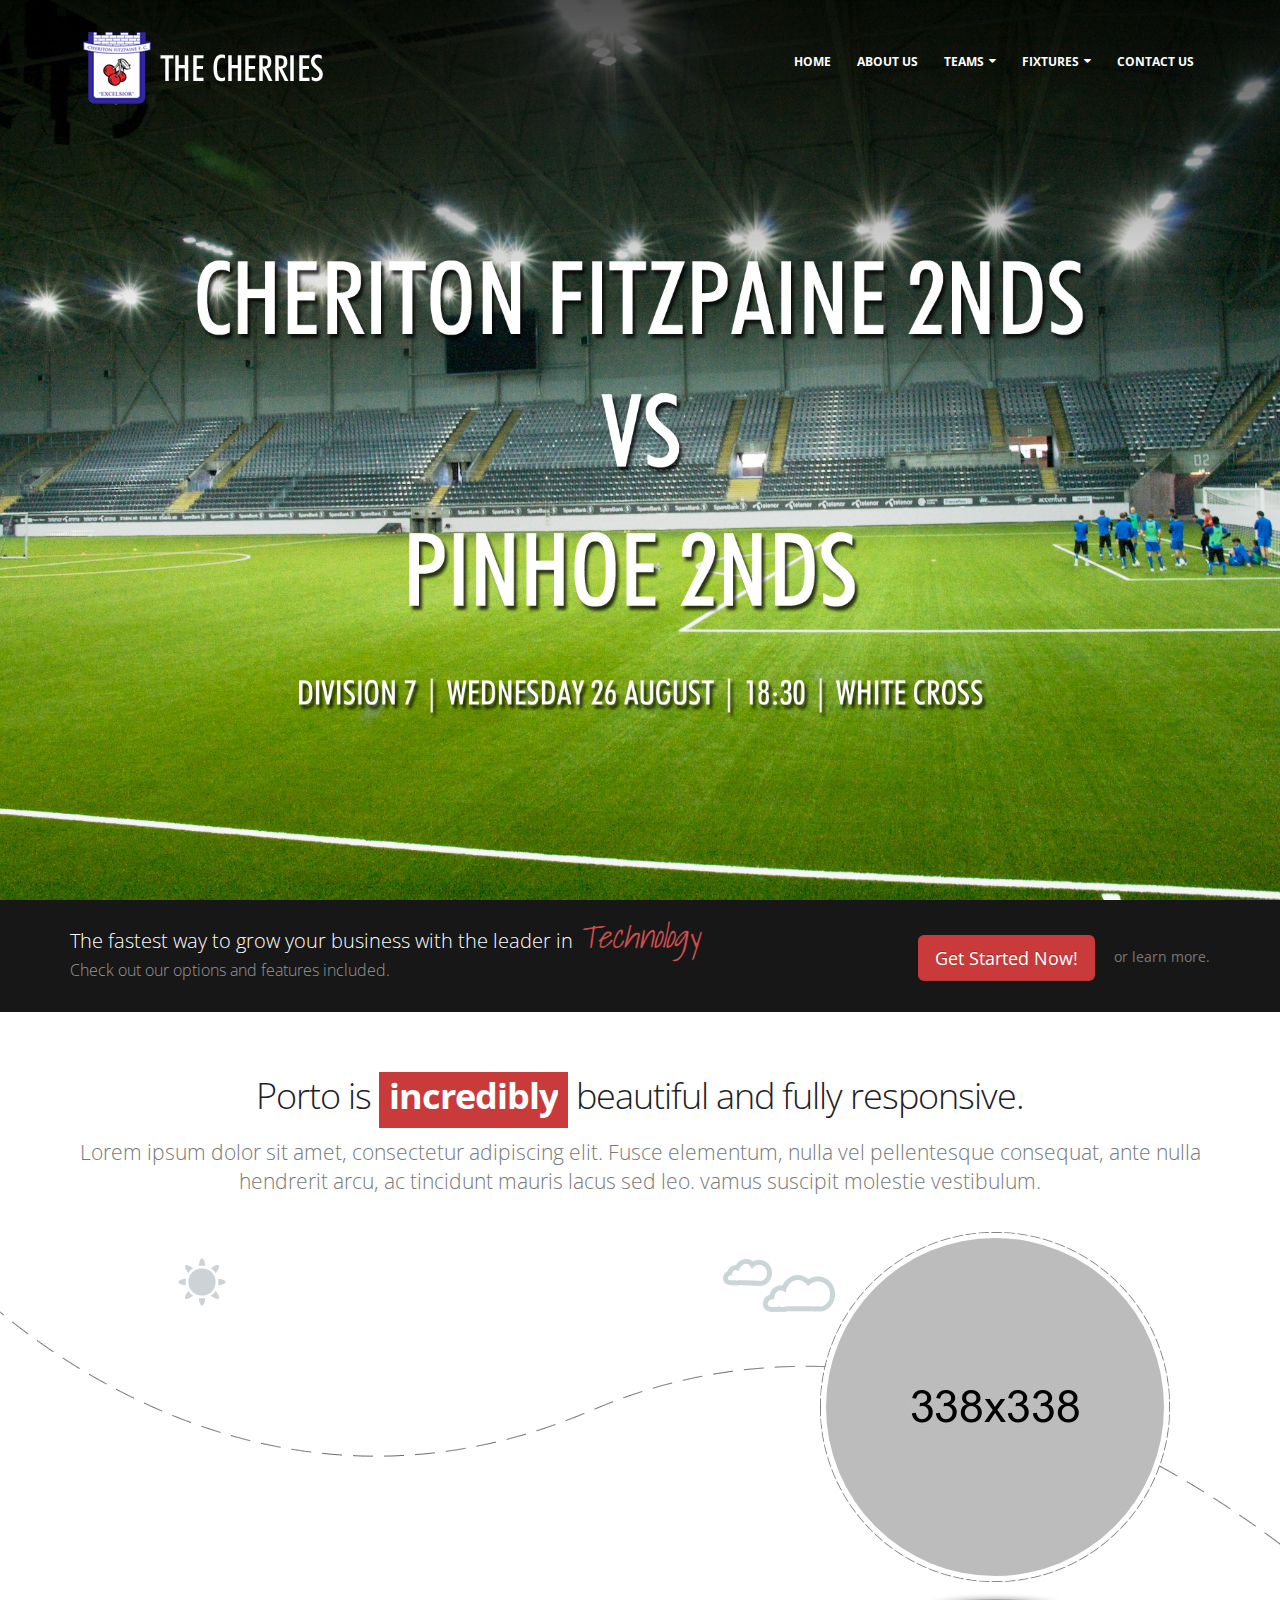
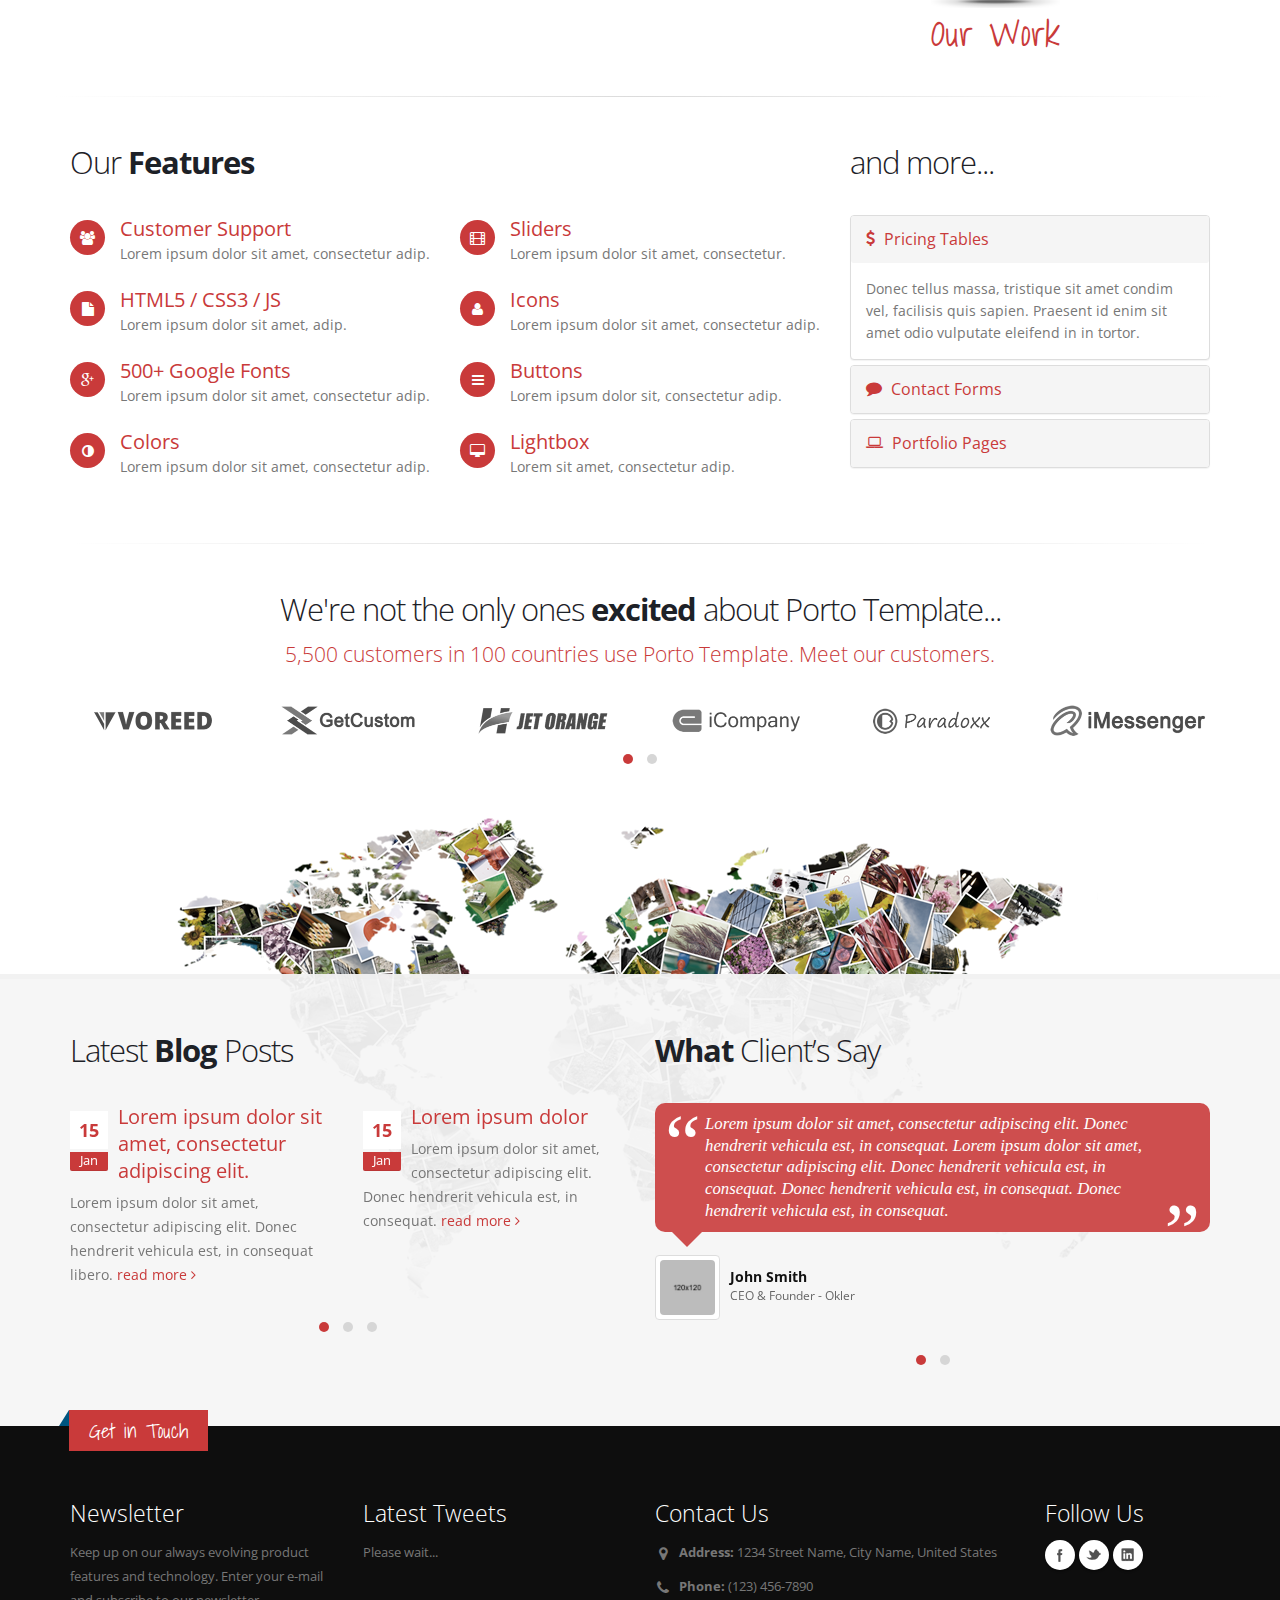
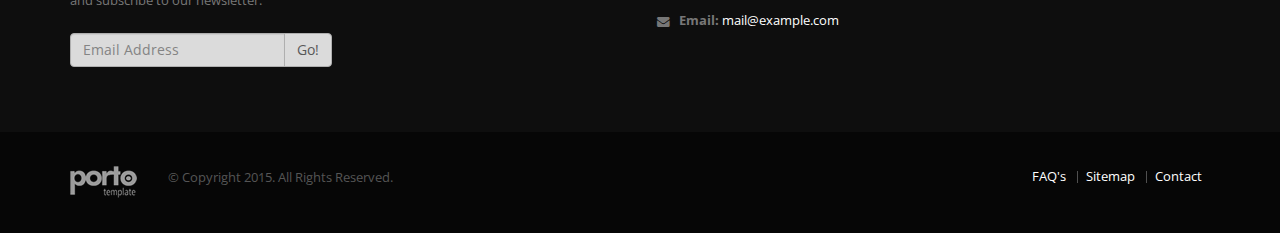
==== commit a0d81f8d: "Updates to Style and Logo" ====
--- a/HTML/index.html
+++ b/HTML/index.html
@@ -62,11 +62,11 @@
 	<body>
 
 		<div class="body">
-			<header id="header" class="single-menu flat-menu transparent valign font-color-light" data-plugin-options='{"stickyEnabled": true, "stickyBodyPadding": false}'>
+			<header id="header" class="single-menu flat-menu transparent valign font-color-light" >
 				<div class="container">
 					<div class="logo">
 						<a href="index.html">
-							<img alt="Porto"  src="img/logo-default-slim.png" style="float:  left">
+							<img alt="Cherries FC"  src="img/logo-default-slim.png" style="float:  left">
 						</a>
 					</div>
 					<button class="btn btn-responsive-nav btn-inverse" data-toggle="collapse" data-target=".nav-main-collapse">
--- a/HTML/css/theme.css
+++ b/HTML/css/theme.css
@@ -248,7 +248,7 @@
 }
 
 /* Sticky Menu */
-#header.fixed {
+/*#header.fixed {
 	position: fixed;
 	top: 0;
 	left: 0;
@@ -290,7 +290,7 @@
 body.scrolling .nav-main-collapse.collapsing {
 	-webkit-transition: none;
 	transition: none;
-}
+}*/
 
 @media (min-width: 992px) {
 	#header nav {
--- a/HTML/css/skins/default.css
+++ b/HTML/css/skins/default.css
@@ -3,7 +3,7 @@
 }
 
 a:hover {
-	color: #0099e6;
+	color: #CE4E4E;
 }
 
 a:active {
@@ -182,12 +182,12 @@
 	color: #ffffff;
 	text-shadow: 0 -1px 0 rgba(0, 0, 0, 0.25);
 	background-color: #c93a3a;
-	border-color: #c93a3a #c93a3a #006699;
+	border-color: #c93a3a #c93a3a #B53434;
 }
 
 html .btn-primary:hover {
-	border-color: #0099e6 #0099e6 #0077b3;
-	background-color: #0099e6;
+	border-color: #CE4E4E #CE4E4E #CE4E4E;
+	background-color: #CE4E4E;
 }
 
 html .btn-primary:active,
@@ -381,15 +381,15 @@
 html .btn-borders.btn-primary:focus {
 	text-shadow: 0 -1px 0 rgba(0, 0, 0, 0.25);
 	background-color: #c93a3a;
-	border-color: #c93a3a #c93a3a #006699;
+	border-color: #c93a3a #c93a3a #B53434;
 	border-color: #c93a3a !important;
 	color: #ffffff;
 }
 
 html .btn-borders.btn-primary:hover:hover,
 html .btn-borders.btn-primary:focus:hover {
-	border-color: #0099e6 #0099e6 #0077b3;
-	background-color: #0099e6;
+	border-color: #CE4E4E #CE4E4E #0077b3;
+	background-color: #CE4E4E;
 }
 
 html .btn-borders.btn-primary:hover:active,
@@ -660,13 +660,13 @@
 	color: #ffffff;
 	text-shadow: 0 -1px 0 rgba(0, 0, 0, 0.25);
 	background-color: #c93a3a;
-	border-color: #c93a3a #c93a3a #006699;
+	border-color: #c93a3a #c93a3a #B53434;
 }
 
 .pagination > .active > a:hover,
 body.dark .pagination > .active > a:hover {
-	border-color: #0099e6 #0099e6 #0077b3;
-	background-color: #0099e6;
+	border-color: #CE4E4E #CE4E4E #0077b3;
+	background-color: #CE4E4E;
 }
 
 .pagination > .active > a:active,
@@ -1309,7 +1309,7 @@
 
 .owl-theme .owl-dots .owl-dot.active span,
 .owl-theme .owl-dots .owl-dot:hover span {
-	background-color: #0074ad;
+	background-color: #C93A3A;
 }
 
 .owl-carousel.show-nav-title .owl-controls .owl-nav [class*="owl-"] {
@@ -1320,12 +1320,12 @@
 	color: #ffffff;
 	text-shadow: 0 -1px 0 rgba(0, 0, 0, 0.25);
 	background-color: #c93a3a;
-	border-color: #c93a3a #c93a3a #006699;
+	border-color: #c93a3a #c93a3a #B53434;
 }
 
 .owl-theme .owl-controls .owl-nav [class*="owl-"]:hover {
-	border-color: #0099e6 #0099e6 #0077b3;
-	background-color: #0099e6;
+	border-color: #CE4E4E #CE4E4E #0077b3;
+	background-color: #CE4E4E;
 }
 
 .owl-theme .owl-controls .owl-nav [class*="owl-"]:active,
@@ -2322,7 +2322,7 @@
 	}
 
 	#header.colored .header-top ul.nav-top li a:hover {
-		background-color: #0099e6 !important;
+		background-color: #CE4E4E !important;
 	}
 
 	#header.flat-menu nav ul.nav-main li > a,
@@ -2373,12 +2373,12 @@
 
 	html #header nav ul.nav-main .dropdown-primary > ul.dropdown-menu li:hover > a,
 	html #header nav ul.nav-main .dropdown-primary.mega-menu-item > ul.dropdown-menu li:hover > a {
-		background: #0099e6;
+		background: #CE4E4E;
 	}
 
 	html #header nav ul.nav-main .dropdown-primary:hover ul.sub-menu li:hover a:hover,
 	html #header nav ul.nav-main .dropdown-primary.mega-menu-item:hover ul.sub-menu li:hover a:hover {
-		background: #0099e6 !important;
+		background: #CE4E4E !important;
 	}
 
 	html #header nav ul.nav-main li.dropdown-secondary > a {
@@ -2553,19 +2553,19 @@
 }
 
 .testimonial blockquote {
-	background: #0099e6;
+	background: #CE4E4E;
 }
 
 .testimonial .testimonial-arrow-down {
-	border-top-color: #0099e6;
+	border-top-color: #CE4E4E;
 }
 
 html .testimonial-primary blockquote {
-	background: #0099e6;
+	background: #CE4E4E;
 }
 
 html .testimonial-primary .testimonial-arrow-down {
-	border-top-color: #0099e6;
+	border-top-color: #CE4E4E;
 }
 
 html .testimonial-secondary blockquote {
@@ -3131,7 +3131,7 @@
 }
 
 html .featured-boxes-full-scale > [class*="col-"]:nth-child( 1) .featured-box-full-primary {
-	background-color: #006699;
+	background-color: #B53434;
 }
 
 html .featured-boxes-full-scale > [class*="col-"]:nth-child( 2) .featured-box-full-primary {
@@ -3143,11 +3143,11 @@
 }
 
 html .featured-boxes-full-scale > [class*="col-"]:nth-child( 4) .featured-box-full-primary {
-	background-color: #0099e6;
+	background-color: #CE4E4E;
 }
 
 html .featured-boxes-full-scale > [class*="col-"]:nth-child( 5) .featured-box-full-primary {
-	background-color: #00aaff;
+	background-color: #CE4E4E;
 }
 
 html .featured-boxes-full-scale > [class*="col-"]:nth-child( 6) .featured-box-full-primary {
@@ -3355,7 +3355,7 @@
 }
 
 .home-intro p em {
-	color: #00aaff;
+	color: #CE4E4E;
 }
 
 .shop ul.products li.product .onsale {
@@ -3391,7 +3391,7 @@
 }
 
 #footer.color .footer-ribbon {
-	background: #006699;
+	background: #B53434;
 }
 
 #footer.color .footer-ribbon:before {
@@ -3409,7 +3409,7 @@
 }
 
 html #footer.color-primary .footer-ribbon {
-	background: #006699;
+	background: #B53434;
 }
 
 html #footer.color-primary .footer-ribbon:before {
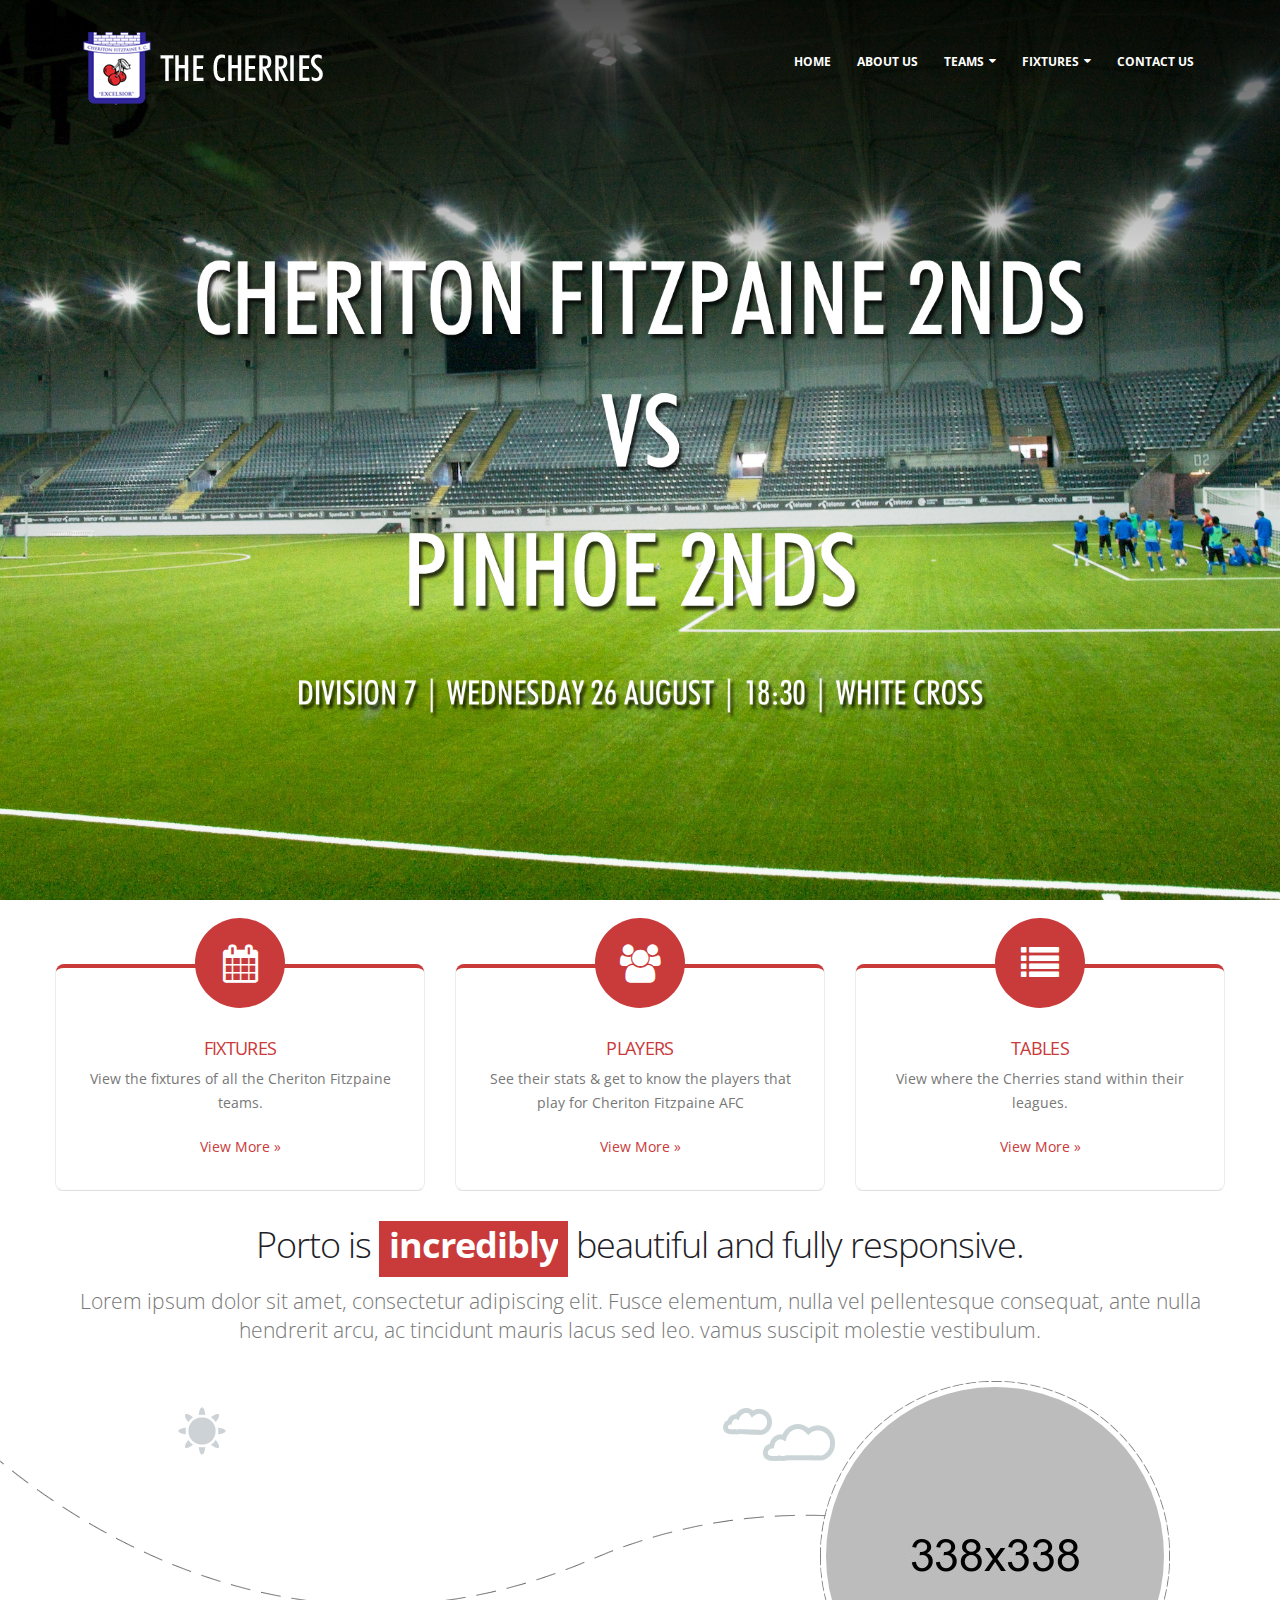
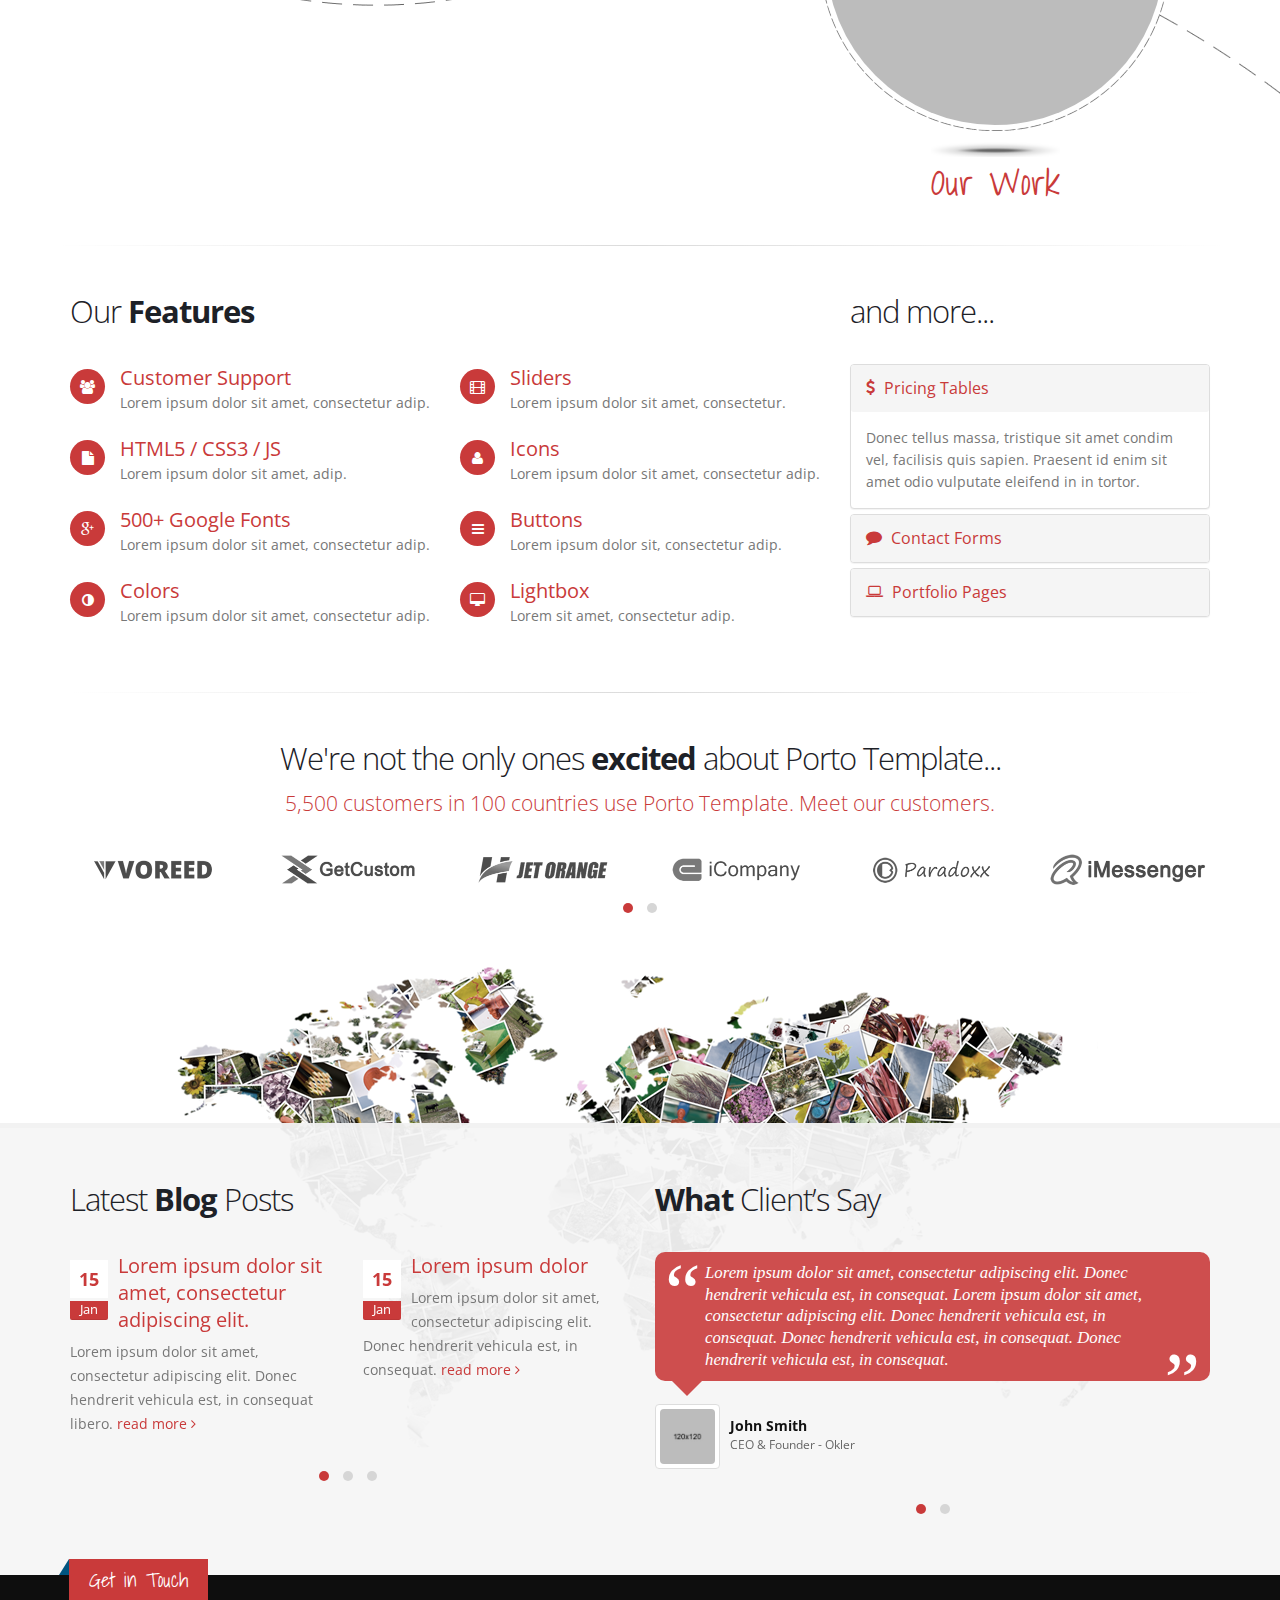
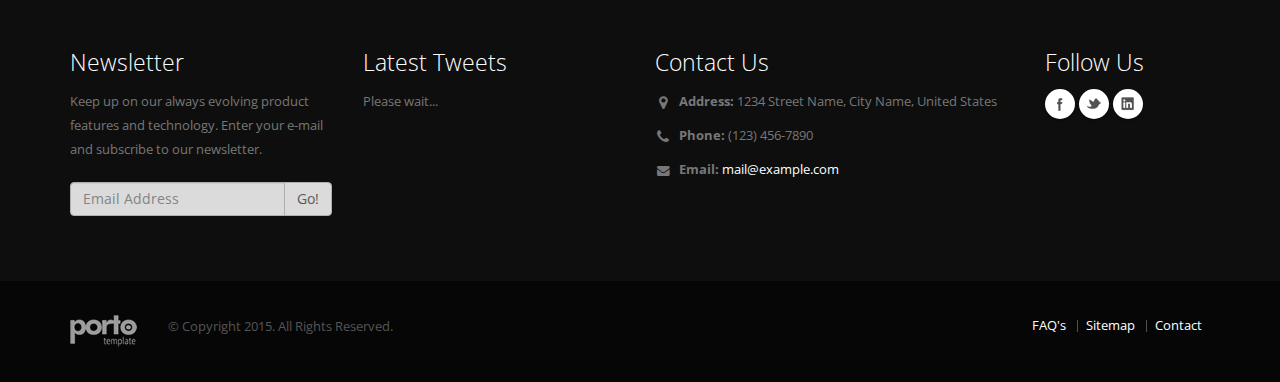
==== commit 0dfde66b: "Updated for main page displays" ====
--- a/HTML/index.html
+++ b/HTML/index.html
@@ -128,100 +128,50 @@
 
 
 							</li>
-							<li data-transition="fade" data-slotamount="10" data-masterspeed="300">
-								<img src="img/slides/dark-cover.jpg" data-bgposition="center center" data-bgfit="cover" data-bgrepeat="no-repeat"  alt="">
-
-								<div class="tp-caption tp-fade fadeout fullscreenvideo"
-									data-x="0"
-									data-y="0"
-									data-speed="1000"
-									data-start="100"
-									data-easing="Power4.easeOut"
-									data-elementdelay="0.01"
-									data-endelementdelay="0.1"
-									data-endspeed="1500"
-									data-endeasing="Power4.easeIn"
-									data-autoplay="true"
-									data-autoplayonlyfirsttime="false"
-									data-nextslideatend="true"
-									data-volume="mute"
-									data-forceCover="1"
-									data-aspectratio="16:9"
-									data-forcerewind="on">
-
-									<video preload="none" width="100%" height="100%" poster="img/slides/dark-cover.jpg"> 
-										<source src="video/dark.mp4" type="video/mp4" />
-										<source src="video/dark.ogv" type="video/ogg">
-									</video>
-
-								</div>
-
-								<div class="tp-caption top-label lfl stl"
-									 data-x="140"
-									 data-y="180"
-									 data-speed="300"
-									 data-start="500"
-									 data-easing="easeOutExpo">You just found the</div>
-
-								<div class="tp-caption main-label sft stb"
-									 data-x="135"
-									 data-y="210"
-									 data-speed="300"
-									 data-start="1500"
-									 data-easing="easeOutExpo">BEST SOLUTION</div>
-
-								<div class="tp-caption bottom-label sft stb"
-									 data-x="150"
-									 data-y="280"
-									 data-speed="500"
-									 data-start="2000"
-									 data-easing="easeOutExpo">The #1 Selling HTML Site Template on ThemeForest</div>
-
-								<a class="tp-caption customin btn btn-lg btn-primary main-button" data-hash href="#home-intro"
-									data-x="260"
-									data-y="335"
-									data-customin="x:0;y:0;z:0;rotationX:90;rotationY:0;rotationZ:0;scaleX:1;scaleY:1;skewX:0;skewY:0;opacity:0;transformPerspective:200;transformOrigin:50% 0%;"
-									data-speed="800"
-									data-start="2500"
-									data-easing="Back.easeInOut"
-									data-endspeed="300">
-										Get Started Now!
-								</a>
-
-								<div class="tp-caption main-label sft stb visible-lg"
-									 data-x="345"
-									 data-y="415"
-									 data-speed="500"
-									 data-start="2700"
-									 data-easing="easeOutExpo"><a data-hash href="#home-intro"><i class="fa fa-arrow-circle-o-down"></i></a></div>
-
-							</li>
+							
 						</ul>
 					</div>
 				</div>
-				<div class="home-intro" id="home-intro">
-					<div class="container">
-				
-						<div class="row">
-							<div class="col-md-8">
-								<p>
-									The fastest way to grow your business with the leader in <em>Technology</em>
-									<span>Check out our options and features included.</span>
-								</p>
-							</div>
-							<div class="col-md-4">
-								<div class="get-started">
-									<a href="#" class="btn btn-lg btn-primary">Get Started Now!</a>
-									<div class="learn-more">or <a href="index.html">learn more.</a></div>
-								</div>
-							</div>
-						</div>
-				
-					</div>
-				</div>
+
+
 				
 				<div class="container">
-				
+                    <div class="row">
+                        <div class="featured-boxes featured-boxes-flat">
+						    <div class="row">
+							    <div class="col-md-4 col-sm-6">
+								    <div class="featured-box featured-box-primary featured-box-effect-2">
+									    <div class="box-content">
+										    <i class="icon-featured fa fa-calendar"></i>
+										    <h4>FIXTURES</h4>
+										    <p>View the fixtures of all the Cheriton Fitzpaine teams.</p>
+                                            <p><a href="#">View More &raquo;</a></p>
+									    </div>
+								    </div>
+							    </div>
+							    <div class="col-md-4 col-sm-6">
+								    <div class="featured-box featured-box-primary featured-box-effect-2">
+									    <div class="box-content">
+										    <i class="icon-featured fa fa-users"></i>
+										    <h4>PLAYERS</h4>
+										    <p>See their stats & get to know the players that play for Cheriton Fitzpaine AFC</p>
+                                            <p><a href="#">View More &raquo;</a></p>
+									    </div>
+								    </div>
+							    </div>
+							    <div class="col-md-4 col-sm-6">
+								    <div class="featured-box featured-box-primary featured-box-effect-2">
+									    <div class="box-content">
+										    <i class="icon-featured fa fa-list"></i>
+										    <h4>TABLES</h4>
+										    <p>View where the Cherries stand within their leagues.</p>
+                                            <p><a href="#">View More &raquo;</a></p>
+									    </div>
+								    </div>
+							    </div>
+						    </div>
+					    </div>
+				    </div>
 					<div class="row center">
 						<div class="col-md-12">
 							<h1 class="mb-sm word-rotator-title">
--- a/HTML/css/theme.css
+++ b/HTML/css/theme.css
@@ -248,7 +248,7 @@
 }
 
 /* Sticky Menu */
-/*#header.fixed {
+#header.fixed {
 	position: fixed;
 	top: 0;
 	left: 0;
@@ -290,7 +290,7 @@
 body.scrolling .nav-main-collapse.collapsing {
 	-webkit-transition: none;
 	transition: none;
-}*/
+}
 
 @media (min-width: 992px) {
 	#header nav {
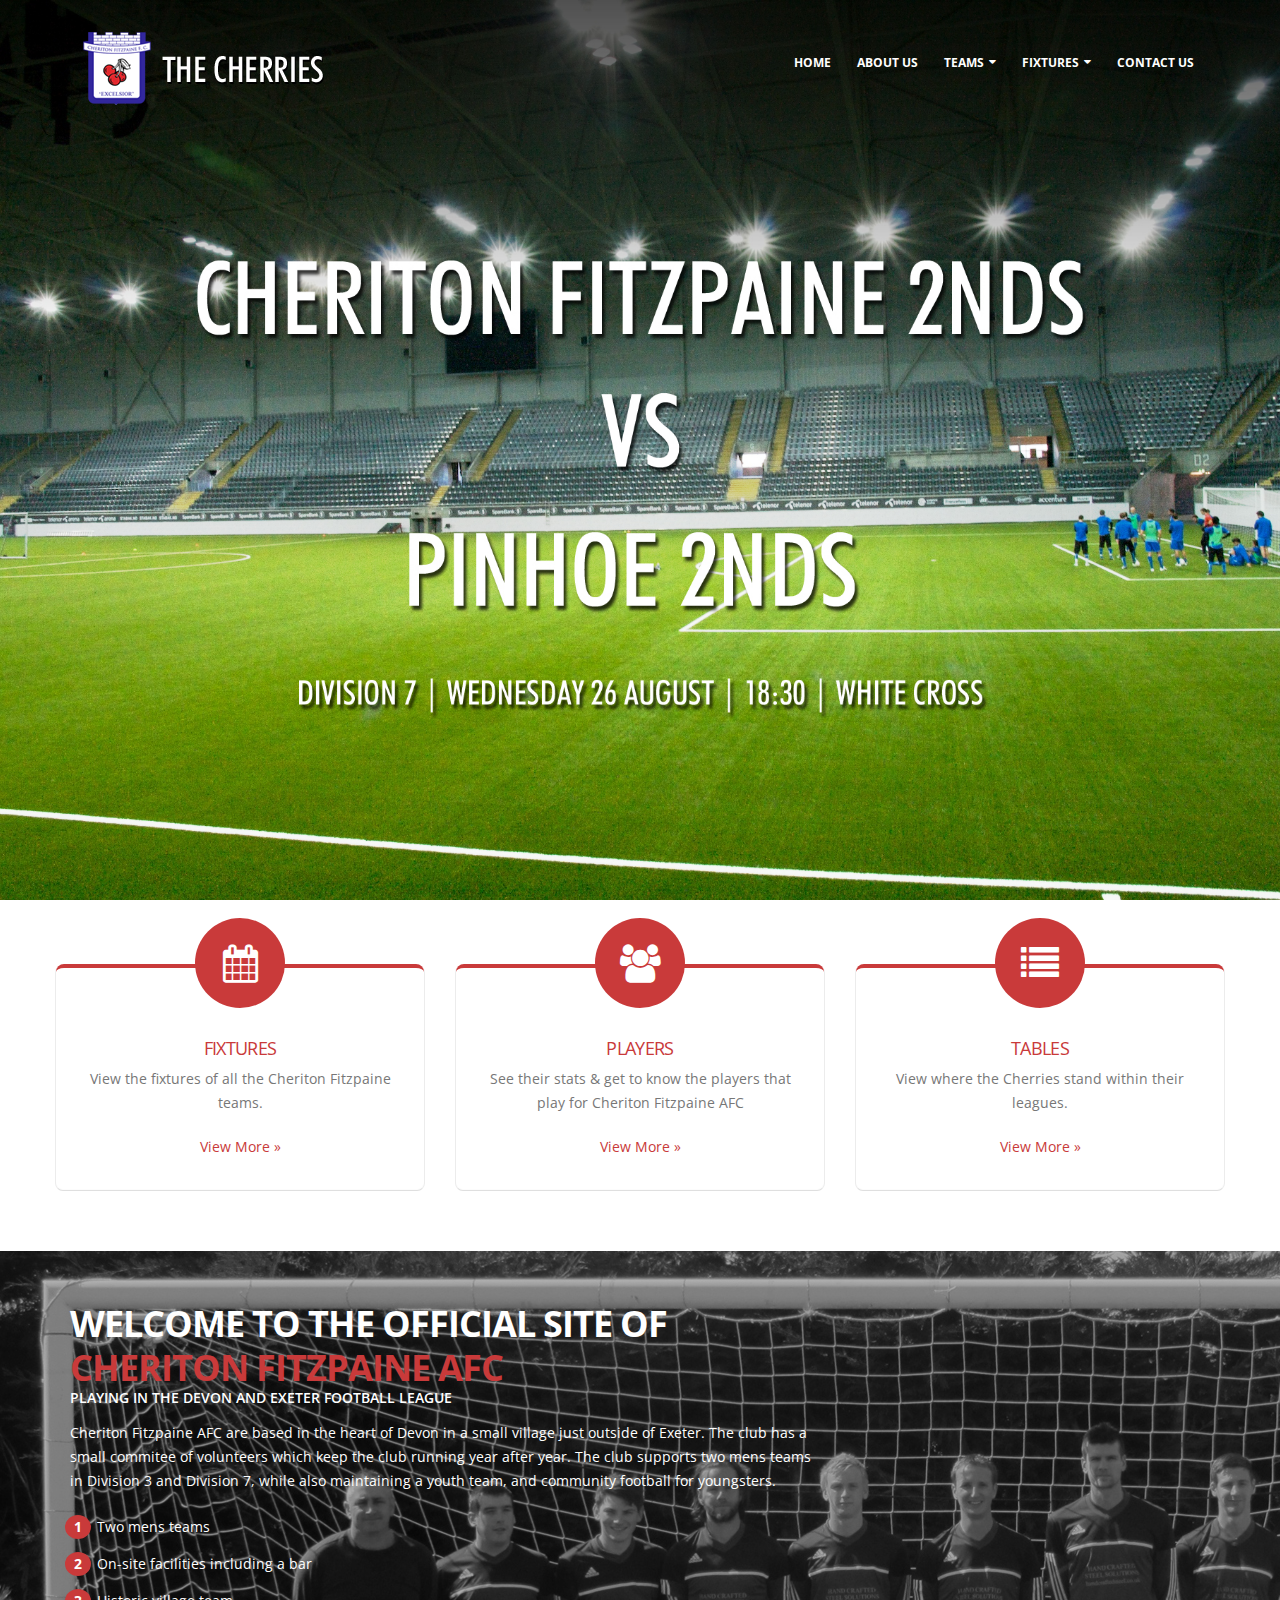
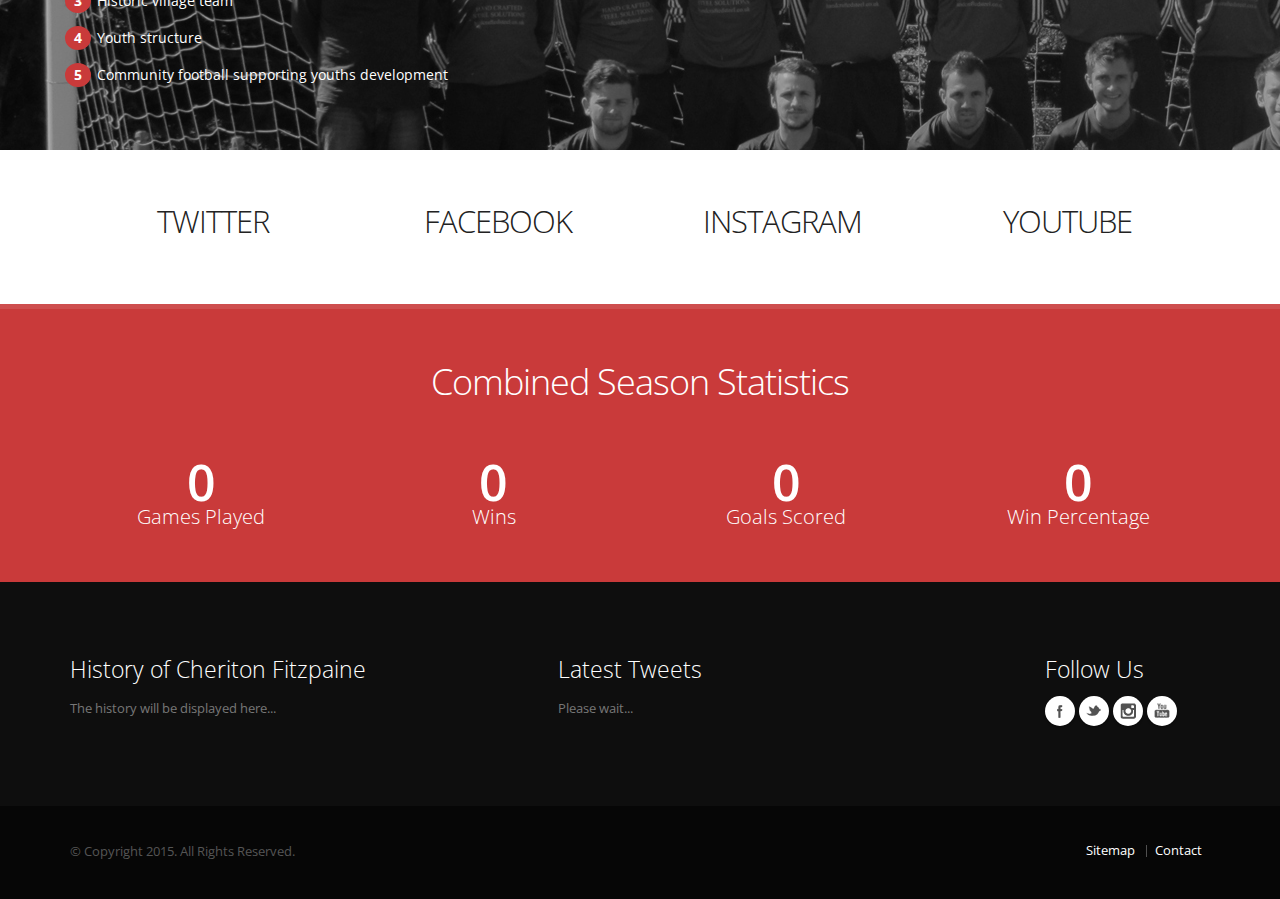
==== commit 7b508e4b: "Fixing V1" ====
--- a/HTML/index.html
+++ b/HTML/index.html
@@ -6,11 +6,11 @@
 		<meta charset="utf-8">
         <meta http-equiv="X-UA-Compatible" content="IE=edge">	
 
-		<title>Porto - Responsive HTML5 Template 3.8.0</title>	
-
-		<meta name="keywords" content="HTML5 Template" />
-		<meta name="description" content="Porto - Responsive HTML5 Template">
-		<meta name="author" content="okler.net">
+		<title>Cheriton Fitzpaine AFC</title>	
+
+		<meta name="keywords" content="Cheriton Fitzpaine AFC" />
+		<meta name="description" content="Cheriton Fitzpaine AFC">
+		<meta name="author" content="Daniel Regan">
 
 		<!-- Favicon -->
 		<link rel="shortcut icon" href="img/favicon.ico" type="image/x-icon" />
@@ -66,16 +66,16 @@
 				<div class="container">
 					<div class="logo">
 						<a href="index.html">
-							<img alt="Cherries FC"  src="img/logo-default-slim.png" style="float:  left">
+							<img alt="Cherries FC"  src="img/logo-default-slim.png" style="float: left; display: inline-block">
 						</a>
 					</div>
-					<button class="btn btn-responsive-nav btn-inverse" data-toggle="collapse" data-target=".nav-main-collapse">
+					<button class="btn btn-responsive-nav btn-inverse" data-toggle="collapse" data-target=".nav-main-collapse" style="margin-top: -20px;">
 						<i class="fa fa-bars"></i>
 					</button>
 				</div>
-				<div class="navbar-collapse nav-main-collapse collapse" style="margin-top: -98px">
+				<div class="navbar-collapse nav-main-collapse collapse">
 					<div class="container">
-						<nav class="nav-main mega-menu">
+						<nav class="nav-main mega-menu" style="margin-top: -20px;">
 							<ul class="nav nav-pills nav-main" id="mainMenu">
 								<li class="dropdown">
 									<a class="dropdown" href="index.html">
@@ -92,9 +92,9 @@
 										Teams
 									</a>
                                     <ul class="dropdown-menu">
-										<li><a href="portfolio-4-columns.html">First Team</a></li>
-										<li><a href="portfolio-3-columns.html">Second Team</a></li>
-										<li><a href="portfolio-2-columns.html">Youth Team</a></li>
+										<li><a href="#">First Team</a></li>
+										<li><a href="#">Second Team</a></li>
+										<li><a href="#">Youth Team</a></li>
 									</ul>
 								</li>
 								<li class="dropdown">
@@ -102,9 +102,9 @@
 										Fixtures
 									</a>
 									<ul class="dropdown-menu">
-										<li><a href="portfolio-4-columns.html">First Team</a></li>
-										<li><a href="portfolio-3-columns.html">Second Team</a></li>
-										<li><a href="portfolio-2-columns.html">Youth Team</a></li>
+										<li><a href="#">First Team</a></li>
+										<li><a href="#">Second Team</a></li>
+										<li><a href="#">Youth Team</a></li>
 									</ul>
 								</li>
 								<li class="dropdown">
@@ -172,431 +172,99 @@
 						    </div>
 					    </div>
 				    </div>
+                </div>
+
+                    
+				<section class="parallax section section-text-light section-parallax section-center" data-stellar-background-ratio="0" style="background-image: url(img/parallax-image.jpg);">
+					<div class="container">
+						<div class="row">
+							<div class="col-md-8" style="text-align: left; color: #fff">
+								<h1 class="mb-none"><strong>WELCOME TO THE OFFICIAL SITE OF <br><span style="color:#c93a3a">CHERITON FITZPAINE AFC</span></strong></h1>
+								<h5 style="color: #fff !important">PLAYING IN THE DEVON AND EXETER FOOTBALL LEAGUE</h5>
+								<p class="mb-none" style="color: #fff !important">Cheriton Fitzpaine AFC are based in the heart of Devon in a small village just outside of Exeter. The club has a small commitee of volunteers which keep the club running year after year. The club supports two mens teams in Division 3 and Division 7, while also maintaining a youth team, and community football for youngsters.</p><br>
+
+                                <div class="col-md-12" style="margin-left: -60px; color: #fff">
+									<ol class="list list-ordened list-ordened-style-3">
+										<li>Two mens teams</li>
+										<li>On-site facilities including a bar</li>
+										<li>Historic village team</li>
+										<li>Youth structure</li>
+										<li>Community football supporting youths development</li>
+									</ol>
+								</div>
+							</div>
+						</div>
+					</div>
+				</section>
+
+                <div class="container">
+
 					<div class="row center">
 						<div class="col-md-12">
-							<h1 class="mb-sm word-rotator-title">
-								Porto is
-								<strong class="inverted">
-									<span class="word-rotate" data-plugin-options='{"delay": 2000, "animDelay": 300}'>
-										<span class="word-rotate-items">
-											<span>incredibly</span>
-											<span>especially</span>
-											<span>extremely</span>
-										</span>
-									</span>
-								</strong>
-								beautiful and fully responsive.
-							</h1>
-							<p class="lead">
-								Lorem ipsum dolor sit amet, consectetur adipiscing elit. Fusce elementum, nulla vel pellentesque consequat, ante nulla hendrerit arcu, ac tincidunt mauris lacus sed leo. vamus suscipit molestie vestibulum.
-							</p>
-						</div>
-					</div>
-				
-				</div>
-				
-				<div class="home-concept">
+                            <div class="col-md-3 social">
+                                <p><h2><a href="#">TWITTER</a></h2></p>
+                            </div>
+                            <div class="col-md-3 social">
+                                <p><h2><a href="#">FACEBOOK</a></h2></p>
+                            </div>
+                            <div class="col-md-3 social">
+                                <p><h2><a href="#">INSTAGRAM</a></h2></p>
+                            </div>
+                            <div class="col-md-3 social">
+                                <p><h2><a href="#">YOUTUBE</a></h2></p>
+                            </div>
+                        </div>
+                    </div>
+                </div>
+
+
+                <section class="section section-primary section-center" style="margin-bottom: -50px;">
 					<div class="container">
-				
-						<div class="row center">
-							<span class="sun"></span>
-							<span class="cloud"></span>
-							<div class="col-md-2 col-md-offset-1">
-								<div class="process-image" data-appear-animation="bounceIn">
-									<img src="img/home-concept-item-1.png" alt="" />
-									<strong>Strategy</strong>
-								</div>
-							</div>
-							<div class="col-md-2">
-								<div class="process-image" data-appear-animation="bounceIn" data-appear-animation-delay="200">
-									<img src="img/home-concept-item-2.png" alt="" />
-									<strong>Planning</strong>
-								</div>
-							</div>
-							<div class="col-md-2">
-								<div class="process-image" data-appear-animation="bounceIn" data-appear-animation-delay="400">
-									<img src="img/home-concept-item-3.png" alt="" />
-									<strong>Build</strong>
-								</div>
-							</div>
-							<div class="col-md-4 col-md-offset-1">
-								<div class="project-image">
-									<div id="fcSlideshow" class="fc-slideshow">
-										<ul class="fc-slides">
-											<li><a href="portfolio-single-project.html"><img class="img-responsive" src="img/projects/project-home-1.jpg" alt="" /></a></li>
-											<li><a href="portfolio-single-project.html"><img class="img-responsive" src="img/projects/project-home-2.jpg" alt="" /></a></li>
-											<li><a href="portfolio-single-project.html"><img class="img-responsive" src="img/projects/project-home-3.jpg" alt="" /></a></li>
-										</ul>
+						<div class="row">
+                            <span style="color: #fff"><h1>Combined Season Statistics</h1></span><br>
+							<div class="counters counters-text-light">
+								<div class="col-md-3 col-sm-6">
+									<div class="counter">
+										<strong data-to="2" data-append="">0</strong>
+										<label>Games Played</label>
 									</div>
-									<strong class="our-work">Our Work</strong>
-								</div>
-							</div>
-						</div>
-				
-					</div>
-				</div>
-				
-				<div class="container">
-				
-					<div class="row">
-						<hr class="tall">
-					</div>
-				
-				</div>
-				
-				<div class="container">
-				
-					<div class="row">
-						<div class="col-md-8">
-							<h2>Our <strong>Features</strong></h2>
-							<div class="row">
-								<div class="col-sm-6">
-									<div class="feature-box">
-										<div class="feature-box-icon">
-											<i class="fa fa-group"></i>
-										</div>
-										<div class="feature-box-info">
-											<h4 class="heading-primary mb-none">Customer Support</h4>
-											<p class="tall">Lorem ipsum dolor sit amet, consectetur adip.</p>
-										</div>
+								</div>
+								<div class="col-md-3 col-sm-6">
+									<div class="counter">
+										<strong data-to="2">0</strong>
+										<label>Wins</label>
 									</div>
-									<div class="feature-box">
-										<div class="feature-box-icon">
-											<i class="fa fa-file"></i>
-										</div>
-										<div class="feature-box-info">
-											<h4 class="heading-primary mb-none">HTML5 / CSS3 / JS</h4>
-											<p class="tall">Lorem ipsum dolor sit amet, adip.</p>
-										</div>
+								</div>
+								<div class="col-md-3 col-sm-6">
+									<div class="counter">
+										<strong data-to="9">0</strong>
+										<label>Goals Scored</label>
 									</div>
-									<div class="feature-box">
-										<div class="feature-box-icon">
-											<i class="fa fa-google-plus"></i>
-										</div>
-										<div class="feature-box-info">
-											<h4 class="heading-primary mb-none">500+ Google Fonts</h4>
-											<p class="tall">Lorem ipsum dolor sit amet, consectetur adip.</p>
-										</div>
+								</div>
+								<div class="col-md-3 col-sm-6">
+									<div class="counter">
+										<strong data-to="100">0</strong>
+										<label>Win Percentage</label>
 									</div>
-									<div class="feature-box">
-										<div class="feature-box-icon">
-											<i class="fa fa-adjust"></i>
-										</div>
-										<div class="feature-box-info">
-											<h4 class="heading-primary mb-none">Colors</h4>
-											<p class="tall">Lorem ipsum dolor sit amet, consectetur adip.</p>
-										</div>
-									</div>
-								</div>
-								<div class="col-sm-6">
-									<div class="feature-box">
-										<div class="feature-box-icon">
-											<i class="fa fa-film"></i>
-										</div>
-										<div class="feature-box-info">
-											<h4 class="heading-primary mb-none">Sliders</h4>
-											<p class="tall">Lorem ipsum dolor sit amet, consectetur.</p>
-										</div>
-									</div>
-									<div class="feature-box">
-										<div class="feature-box-icon">
-											<i class="fa fa-user"></i>
-										</div>
-										<div class="feature-box-info">
-											<h4 class="heading-primary mb-none">Icons</h4>
-											<p class="tall">Lorem ipsum dolor sit amet, consectetur adip.</p>
-										</div>
-									</div>
-									<div class="feature-box">
-										<div class="feature-box-icon">
-											<i class="fa fa-bars"></i>
-										</div>
-										<div class="feature-box-info">
-											<h4 class="heading-primary mb-none">Buttons</h4>
-											<p class="tall">Lorem ipsum dolor sit, consectetur adip.</p>
-										</div>
-									</div>
-									<div class="feature-box">
-										<div class="feature-box-icon">
-											<i class="fa fa-desktop"></i>
-										</div>
-										<div class="feature-box-info">
-											<h4 class="heading-primary mb-none">Lightbox</h4>
-											<p class="tall">Lorem sit amet, consectetur adip.</p>
-										</div>
-									</div>
-								</div>
-							</div>
-						</div>
-						<div class="col-md-4">
-							<h2>and more...</h2>
-				
-							<div class="panel-group" id="accordion">
-								<div class="panel panel-default">
-									<div class="panel-heading">
-										<h4 class="panel-title">
-											<a class="accordion-toggle" data-toggle="collapse" data-parent="#accordion" href="#collapseOne">
-												<i class="fa fa-usd"></i>
-												Pricing Tables
-											</a>
-										</h4>
-									</div>
-									<div id="collapseOne" class="accordion-body collapse in">
-										<div class="panel-body">
-											Donec tellus massa, tristique sit amet condim vel, facilisis quis sapien. Praesent id enim sit amet odio vulputate eleifend in in tortor.
-										</div>
-									</div>
-								</div>
-								<div class="panel panel-default">
-									<div class="panel-heading">
-										<h4 class="panel-title">
-											<a class="accordion-toggle" data-toggle="collapse" data-parent="#accordion" href="#collapseTwo">
-												<i class="fa fa-comment"></i>
-												Contact Forms
-											</a>
-										</h4>
-									</div>
-									<div id="collapseTwo" class="accordion-body collapse">
-										<div class="panel-body">
-											Donec tellus massa, tristique sit amet condimentum vel, facilisis quis sapien.
-										</div>
-									</div>
-								</div>
-								<div class="panel panel-default">
-									<div class="panel-heading">
-										<h4 class="panel-title">
-											<a class="accordion-toggle" data-toggle="collapse" data-parent="#accordion" href="#collapseThree">
-												<i class="fa fa-laptop"></i>
-												Portfolio Pages
-											</a>
-										</h4>
-									</div>
-									<div id="collapseThree" class="accordion-body collapse">
-										<div class="panel-body">
-											Donec tellus massa, tristique sit amet condimentum vel, facilisis quis sapien.
-										</div>
-									</div>
-								</div>
-							</div>
-						</div>
-					</div>
-				
-					<hr class="tall">
-				
-					<div class="row center">
-						<div class="col-md-12">
-							<h2 class="mb-sm word-rotator-title">
-								We're not the only ones
-								<strong>
-									<span class="word-rotate" data-plugin-options='{"delay": 3500, "animDelay": 400}'>
-										<span class="word-rotate-items">
-											<span>excited</span>
-											<span>happy</span>
-										</span>
-									</span>
-								</strong>
-								about Porto Template...
-							</h2>
-							<h4 class="heading-primary lead tall">5,500 customers in 100 countries use Porto Template. Meet our customers.</h4>
-						</div>
-					</div>
-				
-					<div class="row center">
-						<div class="owl-carousel" data-plugin-options='{"items": 6, "autoplay": true, "autoplayTimeout": 3000}'>
-							<div>
-								<img class="img-responsive" src="img/logos/logo-1.png" alt="">
-							</div>
-							<div>
-								<img class="img-responsive" src="img/logos/logo-2.png" alt="">
-							</div>
-							<div>
-								<img class="img-responsive" src="img/logos/logo-3.png" alt="">
-							</div>
-							<div>
-								<img class="img-responsive" src="img/logos/logo-4.png" alt="">
-							</div>
-							<div>
-								<img class="img-responsive" src="img/logos/logo-5.png" alt="">
-							</div>
-							<div>
-								<img class="img-responsive" src="img/logos/logo-6.png" alt="">
-							</div>
-							<div>
-								<img class="img-responsive" src="img/logos/logo-4.png" alt="">
-							</div>
-							<div>
-								<img class="img-responsive" src="img/logos/logo-2.png" alt="">
-							</div>
-						</div>
-					</div>
-				
-				</div>
-				
-				<section class="section section-custom-map">
-					<section class="section section-default section-footer">
-						<div class="container">
-							<div class="row">
-								<div class="col-md-6">
-									<div class="recent-posts mb-xl">
-										<h2>Latest <strong>Blog</strong> Posts</h2>
-										<div class="row">
-											<div class="owl-carousel mb-none" data-plugin-options='{"items": 1}'>
-												<div>
-													<div class="col-md-6">
-														<article>
-															<div class="date">
-																<span class="day">15</span>
-																<span class="month">Jan</span>
-															</div>
-															<h4 class="heading-primary"><a href="blog-post.html">Lorem ipsum dolor sit amet, consectetur adipiscing elit.</a></h4>
-															<p>Lorem ipsum dolor sit amet, consectetur adipiscing elit. Donec hendrerit vehicula est, in consequat libero. <a href="/" class="read-more">read more <i class="fa fa-angle-right"></i></a></p>
-														</article>
-													</div>
-													<div class="col-md-6">
-														<article>
-															<div class="date">
-																<span class="day">15</span>
-																<span class="month">Jan</span>
-															</div>
-															<h4 class="heading-primary"><a href="blog-post.html">Lorem ipsum dolor</a></h4>
-															<p>Lorem ipsum dolor sit amet, consectetur adipiscing elit. Donec hendrerit vehicula est, in consequat. <a href="/" class="read-more">read more <i class="fa fa-angle-right"></i></a></p>
-														</article>
-													</div>
-												</div>
-												<div>
-													<div class="col-md-6">
-														<article>
-															<div class="date">
-																<span class="day">12</span>
-																<span class="month">Jan</span>
-															</div>
-															<h4 class="heading-primary"><a href="blog-post.html">Lorem ipsum dolor sit amet, consectetur adipiscing elit.</a></h4>
-															<p>Lorem ipsum dolor sit amet, consectetur adipiscing elit. Donec hendrerit vehicula est, in consequat libero. <a href="/" class="read-more">read more <i class="fa fa-angle-right"></i></a></p>
-														</article>
-													</div>
-													<div class="col-md-6">
-														<article>
-															<div class="date">
-																<span class="day">11</span>
-																<span class="month">Jan</span>
-															</div>
-															<h4 class="heading-primary"><a href="blog-post.html">Lorem ipsum dolor</a></h4>
-															<p>Lorem ipsum dolor sit amet, consectetur adipiscing elit. <a href="/" class="read-more">read more <i class="fa fa-angle-right"></i></a></p>
-														</article>
-													</div>
-												</div>
-												<div>
-													<div class="col-md-6">
-														<article>
-															<div class="date">
-																<span class="day">15</span>
-																<span class="month">Jan</span>
-															</div>
-															<h4 class="heading-primary"><a href="blog-post.html">Lorem ipsum dolor sit amet, consectetur adipiscing elit.</a></h4>
-															<p>Lorem ipsum dolor sit amet, consectetur adipiscing elit. Donec hendrerit vehicula est, in consequat libero. <a href="/" class="read-more">read more <i class="fa fa-angle-right"></i></a></p>
-														</article>
-													</div>
-													<div class="col-md-6">
-														<article>
-															<div class="date">
-																<span class="day">15</span>
-																<span class="month">Jan</span>
-															</div>
-															<h4 class="heading-primary"><a href="blog-post.html">Lorem ipsum dolor</a></h4>
-															<p>Lorem ipsum dolor sit amet, consectetur adipiscing elit. Donec hendrerit vehicula est, in consequat. <a href="/" class="read-more">read more <i class="fa fa-angle-right"></i></a></p>
-														</article>
-													</div>
-												</div>
-											</div>
-										</div>
-									</div>
-								</div>
-								<div class="col-md-6">
-									<h2><strong>What</strong> Client’s Say</h2>
-									<div class="row">
-										<div class="owl-carousel mb-none" data-plugin-options='{"items": 1}'>
-											<div>
-												<div class="col-md-12">
-													<div class="testimonial testimonial-primary">
-														<blockquote>
-															<p>Lorem ipsum dolor sit amet, consectetur adipiscing elit. Donec hendrerit vehicula est, in consequat. Lorem ipsum dolor sit amet, consectetur adipiscing elit. Donec hendrerit vehicula est, in consequat.  Donec hendrerit vehicula est, in consequat.  Donec hendrerit vehicula est, in consequat.</p>
-														</blockquote>
-														<div class="testimonial-arrow-down"></div>
-														<div class="testimonial-author">
-															<div class="testimonial-author-thumbnail img-thumbnail">
-																<img src="img/clients/client-1.jpg" alt="">
-															</div>
-															<p><strong>John Smith</strong><span>CEO & Founder - Okler</span></p>
-														</div>
-													</div>
-												</div>
-											</div>
-											<div>
-												<div class="col-md-12">
-													<div class="testimonial testimonial-primary">
-														<blockquote>
-															<p>Lorem ipsum dolor sit amet, consectetur adipiscing elit. Donec hendrerit vehicula est, in consequat. Lorem ipsum dolor sit amet, consectetur adipiscing elit. Donec hendrerit vehicula est, in consequat.</p>
-														</blockquote>
-														<div class="testimonial-arrow-down"></div>
-														<div class="testimonial-author">
-															<div class="testimonial-author-thumbnail img-thumbnail">
-																<img src="img/clients/client-1.jpg" alt="">
-															</div>
-															<p><strong>John Smith</strong><span>CEO & Founder - Okler</span></p>
-														</div>
-													</div>
-												</div>
-											</div>
-										</div>
-									</div>
-								</div>
-							</div>
-						</div>
-					</section>
+								</div>
+							</div>
+						</div>
+					</div>
 				</section>
-			</div>
-
+
+		
+			
 			<footer id="footer">
 				<div class="container">
 					<div class="row">
-						<div class="footer-ribbon">
-							<span>Get in Touch</span>
-						</div>
-						<div class="col-md-3">
-							<div class="newsletter">
-								<h4 class="heading-primary">Newsletter</h4>
-								<p>Keep up on our always evolving product features and technology. Enter your e-mail and subscribe to our newsletter.</p>
-			
-								<div class="alert alert-success hidden" id="newsletterSuccess">
-									<strong>Success!</strong> You've been added to our email list.
-								</div>
-			
-								<div class="alert alert-danger hidden" id="newsletterError"></div>
-			
-								<form id="newsletterForm" action="php/newsletter-subscribe.php" method="POST">
-									<div class="input-group">
-										<input class="form-control" placeholder="Email Address" name="newsletterEmail" id="newsletterEmail" type="text">
-										<span class="input-group-btn">
-											<button class="btn btn-default" type="submit">Go!</button>
-										</span>
-									</div>
-								</form>
-							</div>
-						</div>
-						<div class="col-md-3">
+						<div class="col-md-5">
+							<h4 class="heading-primary">History of Cheriton Fitzpaine</h4>
+							<p>The history will be displayed here...</p>
+						</div>
+						<div class="col-md-5">
 							<h4 class="heading-primary">Latest Tweets</h4>
 							<div id="tweet" class="twitter" data-plugin-tweets data-plugin-options='{"username": "", "count": 2}'>
 								<p>Please wait...</p>
-							</div>
-						</div>
-						<div class="col-md-4">
-							<div class="contact-details">
-								<h4 class="heading-primary">Contact Us</h4>
-								<ul class="contact">
-									<li><p><i class="fa fa-map-marker"></i> <strong>Address:</strong> 1234 Street Name, City Name, United States</p></li>
-									<li><p><i class="fa fa-phone"></i> <strong>Phone:</strong> (123) 456-7890</p></li>
-									<li><p><i class="fa fa-envelope"></i> <strong>Email:</strong> <a href="mailto:mail@example.com">mail@example.com</a></p></li>
-								</ul>
 							</div>
 						</div>
 						<div class="col-md-2">
@@ -605,7 +273,8 @@
 								<ul class="social-icons">
 									<li class="facebook"><a href="http://www.facebook.com/" target="_blank" data-placement="bottom" data-tooltip title="Facebook">Facebook</a></li>
 									<li class="twitter"><a href="http://www.twitter.com/" target="_blank" data-placement="bottom" data-tooltip title="Twitter">Twitter</a></li>
-									<li class="linkedin"><a href="http://www.linkedin.com/" target="_blank" data-placement="bottom" data-tooltip title="Linkedin">Linkedin</a></li>
+									<li class="instagram"><a href="http://www.instagram.com/" target="_blank" data-placement="bottom" data-tooltip title="Instagram">Instagram</a></li>
+                                    <li class="youtube"><a href="http://www.youtube.com/" target="_blank" data-placement="bottom" data-tooltip title="youtube">YouTube</a></li>
 								</ul>
 							</div>
 						</div>
@@ -614,20 +283,14 @@
 				<div class="footer-copyright">
 					<div class="container">
 						<div class="row">
-							<div class="col-md-1">
-								<a href="index.html" class="logo">
-									<img alt="Porto Website Template" class="img-responsive" src="img/logo-footer.png">
-								</a>
-							</div>
 							<div class="col-md-7">
 								<p>© Copyright 2015. All Rights Reserved.</p>
 							</div>
-							<div class="col-md-4">
+							<div class="col-md-5">
 								<nav id="sub-menu">
 									<ul>
-										<li><a href="page-faq.html">FAQ's</a></li>
-										<li><a href="sitemap.html">Sitemap</a></li>
-										<li><a href="contact-us.html">Contact</a></li>
+										<li><a href="#">Sitemap</a></li>
+										<li><a href="#">Contact</a></li>
 									</ul>
 								</nav>
 							</div>
--- a/HTML/css/theme.css
+++ b/HTML/css/theme.css
@@ -367,7 +367,8 @@
 
 	#header nav ul.nav-main ul.dropdown-menu li:hover > a {
 		filter: none;
-		background: #F4F4F4;
+		background: #c93a3a;
+        color: #fff;
 	}
 
 	#header nav ul.nav-main ul.dropdown-menu li:last-child > a {
@@ -630,7 +631,7 @@
 	}
 
 	#header.flat-menu nav ul.nav-main ul.dropdown-menu {
-		margin: 0 0 0 1px;
+		margin: -20px 0 0 1px;
 		border-radius: 0;
 	}
 
--- a/HTML/css/skins/default.css
+++ b/HTML/css/skins/default.css
@@ -7,7 +7,7 @@
 }
 
 a:active {
-	color: #0077b3;
+	color: #CE4E4E;
 }
 
 html .heading-primary,
@@ -192,12 +192,12 @@
 
 html .btn-primary:active,
 html .btn-primary:focus {
-	border-color: #0077b3 #0077b3 #0077b3;
-	background-color: #0077b3;
+	border-color: #CE4E4E #CE4E4E #CE4E4E;
+	background-color: #CE4E4E;
 }
 
 html .btn-primary.dropdown-toggle {
-	border-left-color: #0077b3;
+	border-left-color: #CE4E4E;
 }
 
 html .btn-primary[disabled] {
@@ -388,7 +388,7 @@
 
 html .btn-borders.btn-primary:hover:hover,
 html .btn-borders.btn-primary:focus:hover {
-	border-color: #CE4E4E #CE4E4E #0077b3;
+	border-color: #CE4E4E #CE4E4E #CE4E4E;
 	background-color: #CE4E4E;
 }
 
@@ -396,13 +396,13 @@
 html .btn-borders.btn-primary:focus:active,
 html .btn-borders.btn-primary:hover:focus,
 html .btn-borders.btn-primary:focus:focus {
-	border-color: #0077b3 #0077b3 #0077b3;
-	background-color: #0077b3;
+	border-color: #CE4E4E #CE4E4E #CE4E4E;
+	background-color: #CE4E4E;
 }
 
 html .btn-borders.btn-primary:hover.dropdown-toggle,
 html .btn-borders.btn-primary:focus.dropdown-toggle {
-	border-left-color: #0077b3;
+	border-left-color: #CE4E4E;
 }
 
 html .btn-borders.btn-primary:hover[disabled],
@@ -665,7 +665,7 @@
 
 .pagination > .active > a:hover,
 body.dark .pagination > .active > a:hover {
-	border-color: #CE4E4E #CE4E4E #0077b3;
+	border-color: #CE4E4E #CE4E4E #CE4E4E;
 	background-color: #CE4E4E;
 }
 
@@ -673,13 +673,13 @@
 body.dark .pagination > .active > a:active,
 .pagination > .active > a:focus,
 body.dark .pagination > .active > a:focus {
-	border-color: #0077b3 #0077b3 #0077b3;
-	background-color: #0077b3;
+	border-color: #CE4E4E #CE4E4E #CE4E4E;
+	background-color: #CE4E4E;
 }
 
 .pagination > .active > a.dropdown-toggle,
 body.dark .pagination > .active > a.dropdown-toggle {
-	border-left-color: #0077b3;
+	border-left-color: #CE4E4E;
 }
 
 .pagination > .active > a[disabled],
@@ -774,7 +774,7 @@
 
 html section.section-primary {
 	background-color: #c93a3a !important;
-	border-color: #0077b3 !important;
+	border-color: #CE4E4E !important;
 }
 
 html section.section-primary h1,
@@ -975,7 +975,7 @@
 }
 
 section.page-header.custom-product {
-	background-color: #0077b3;
+	background-color: #CE4E4E;
 	border-top-color: #0081c2;
 }
 
@@ -1324,18 +1324,18 @@
 }
 
 .owl-theme .owl-controls .owl-nav [class*="owl-"]:hover {
-	border-color: #CE4E4E #CE4E4E #0077b3;
+	border-color: #CE4E4E #CE4E4E #CE4E4E;
 	background-color: #CE4E4E;
 }
 
 .owl-theme .owl-controls .owl-nav [class*="owl-"]:active,
 .owl-theme .owl-controls .owl-nav [class*="owl-"]:focus {
-	border-color: #0077b3 #0077b3 #0077b3;
-	background-color: #0077b3;
+	border-color: #CE4E4E #CE4E4E #CE4E4E;
+	background-color: #CE4E4E;
 }
 
 .owl-theme .owl-controls .owl-nav [class*="owl-"].dropdown-toggle {
-	border-left-color: #0077b3;
+	border-left-color: #CE4E4E;
 }
 
 .owl-theme .owl-controls .owl-nav [class*="owl-"][disabled] {
@@ -2314,7 +2314,7 @@
 	}
 
 	#header.darken-top-border {
-		border-top: 5px solid #0077b3 !important;
+		border-top: 5px solid #CE4E4E !important;
 	}
 
 	#header.colored .header-top {
@@ -2337,8 +2337,8 @@
 
 	#header.flat-menu nav ul.nav-main > li:hover > a,
 	#header.flat-menu nav ul.nav-main > li > a:hover {
-		color: #ffffff !important;
-		background-color: #c93a3a !important;
+		color: #c93a3a !important;
+		background-color: transparent !important;
 	}
 
 	#header nav.mega-menu ul.nav-main li.mega-menu-item ul.dropdown-menu {
@@ -3135,7 +3135,7 @@
 }
 
 html .featured-boxes-full-scale > [class*="col-"]:nth-child( 2) .featured-box-full-primary {
-	background-color: #0077b3;
+	background-color: #CE4E4E;
 }
 
 html .featured-boxes-full-scale > [class*="col-"]:nth-child( 3) .featured-box-full-primary {
@@ -3373,8 +3373,8 @@
 }
 
 #footer .footer-ribbon:before {
-	border-right-color: #005580;
-	border-left-color: #005580;
+	border-right-color: #A12E2E;
+	border-left-color: #A12E2E;
 }
 
 #footer.light h1,
@@ -3399,8 +3399,8 @@
 }
 
 #footer.color .footer-copyright {
-	background: #0077b3;
-	border-top-color: #0077b3;
+	background: #CE4E4E;
+	border-top-color: #CE4E4E;
 }
 
 html #footer.color-primary {
@@ -3417,8 +3417,8 @@
 }
 
 html #footer.color-primary .footer-copyright {
-	background: #0077b3;
-	border-top-color: #0077b3;
+	background: #CE4E4E;
+	border-top-color: #CE4E4E;
 }
 
 html #footer.color-secondary {
@@ -3514,3 +3514,12 @@
 html.boxed .body {
 	border-top-color: #c93a3a;
 }
+
+.social a {
+    color: #222;
+}
+
+.social a:hover {
+    color: #c93a3a;
+    text-decoration: none;
+}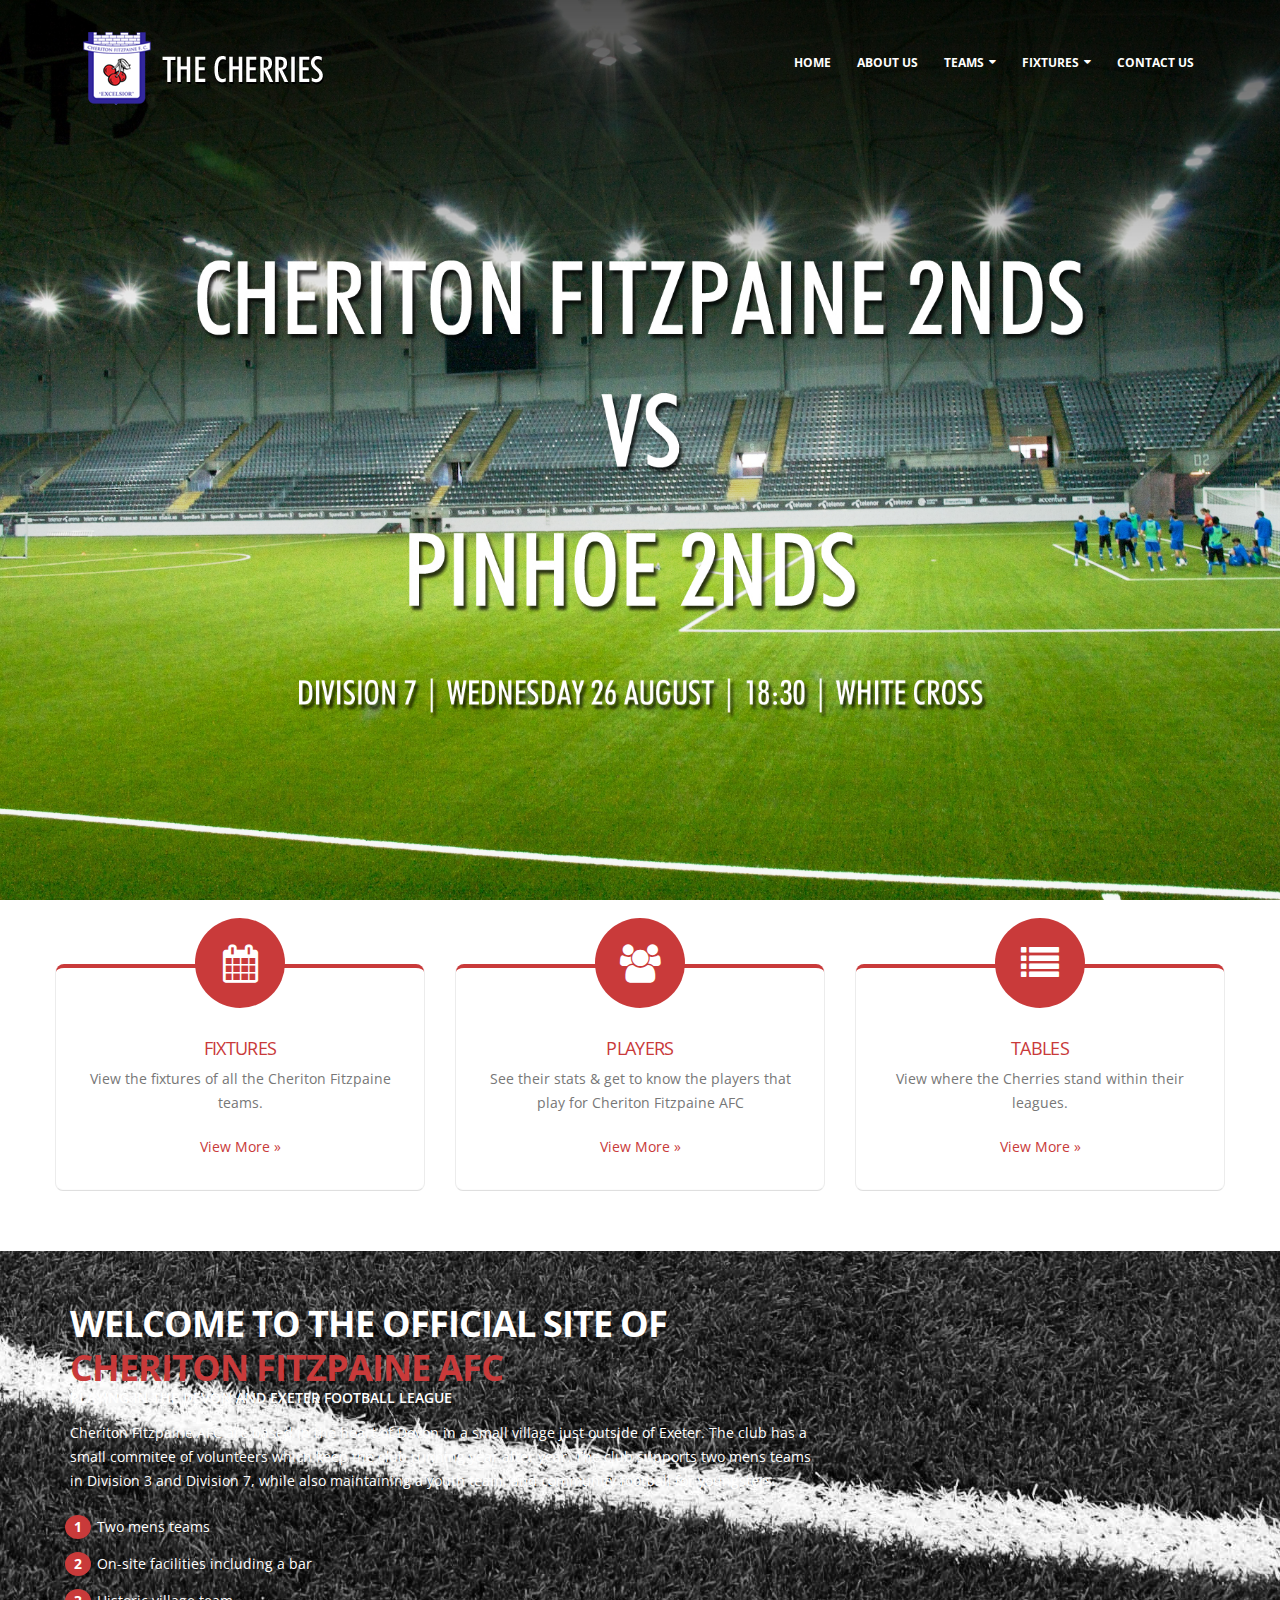
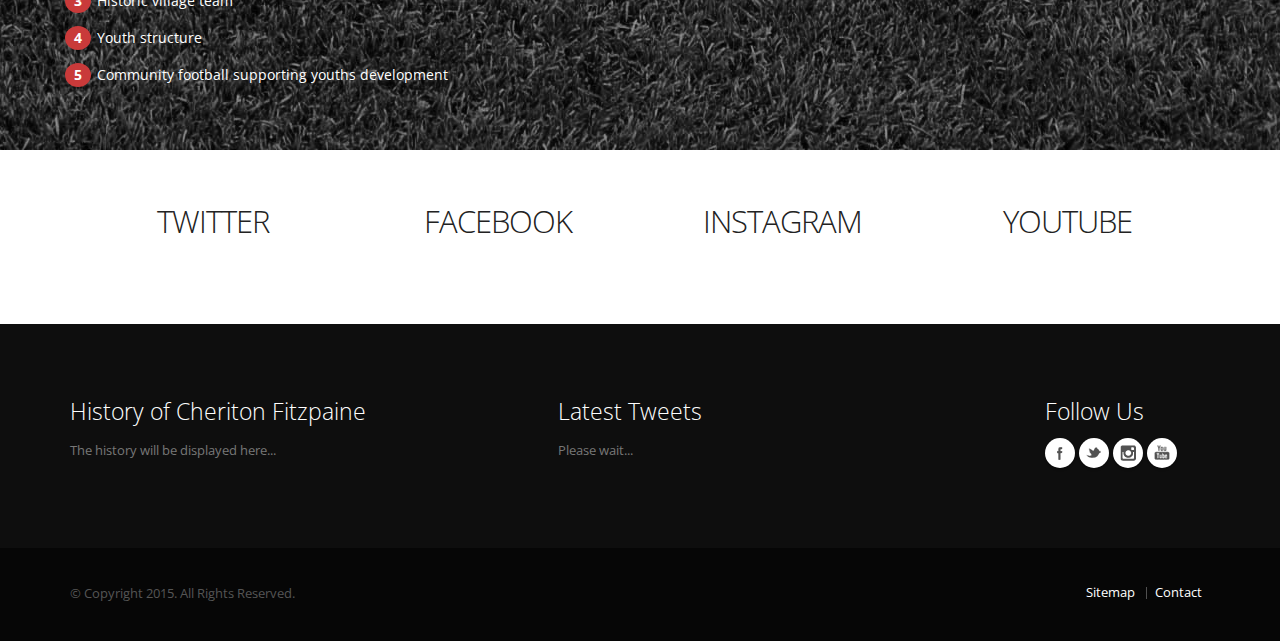
==== commit 31a2916d: "stuff" ====
--- a/HTML/index.html
+++ b/HTML/index.html
@@ -83,7 +83,7 @@
 									</a>
 								</li>
 								<li class="dropdown mega-menu-item mega-menu-fullwidth">
-									<a class="dropdown" href="#">
+									<a class="dropdown" href="about.html">
 										About Us
 									</a>
 								</li>
@@ -125,6 +125,22 @@
 							<li data-transition="fade" data-slotamount="10" data-masterspeed="300">
 								<img src="img/slides/slide-bg-full-2-dark.jpg" data-fullwidthcentering="on" alt="">
 
+                                				
+												
+								<!---<div class="tp-caption main-label sft stb"
+									 data-x="-400"
+									 data-y="0"
+									 data-speed="300"
+									 data-start="1500"
+									 data-easing="easeOutExpo"
+                                     style="font-size: 100px; text-align: center">CHERITON FITZPAINE 2NDS <br><br> VS <br><br> PINHOE 2NDS</b></div>
+				
+								<div class="tp-caption bottom-label sft stb"
+									 data-x="185"
+									 data-y="280"
+									 data-speed="500"
+									 data-start="2000"
+									 data-easing="easeOutExpo">Check out our options and features.</div>--->
 
 
 							</li>
@@ -140,7 +156,7 @@
                         <div class="featured-boxes featured-boxes-flat">
 						    <div class="row">
 							    <div class="col-md-4 col-sm-6">
-								    <div class="featured-box featured-box-primary featured-box-effect-2">
+								    <div class="featured-box featured-box-primary featured-box-effect-1">
 									    <div class="box-content">
 										    <i class="icon-featured fa fa-calendar"></i>
 										    <h4>FIXTURES</h4>
@@ -150,7 +166,7 @@
 								    </div>
 							    </div>
 							    <div class="col-md-4 col-sm-6">
-								    <div class="featured-box featured-box-primary featured-box-effect-2">
+								    <div class="featured-box featured-box-primary featured-box-effect-1">
 									    <div class="box-content">
 										    <i class="icon-featured fa fa-users"></i>
 										    <h4>PLAYERS</h4>
@@ -160,7 +176,7 @@
 								    </div>
 							    </div>
 							    <div class="col-md-4 col-sm-6">
-								    <div class="featured-box featured-box-primary featured-box-effect-2">
+								    <div class="featured-box featured-box-primary featured-box-effect-1">
 									    <div class="box-content">
 										    <i class="icon-featured fa fa-list"></i>
 										    <h4>TABLES</h4>
@@ -175,7 +191,7 @@
                 </div>
 
                     
-				<section class="parallax section section-text-light section-parallax section-center" data-stellar-background-ratio="0" style="background-image: url(img/parallax-image.jpg);">
+				<section class="parallax section section-text-light section-parallax section-center" data-stellar-background-ratio="0" style="background-image: url(img/parallax-image.jpg); background-position-x: right">
 					<div class="container">
 						<div class="row">
 							<div class="col-md-8" style="text-align: left; color: #fff">
@@ -202,10 +218,10 @@
 					<div class="row center">
 						<div class="col-md-12">
                             <div class="col-md-3 social">
-                                <p><h2><a href="#">TWITTER</a></h2></p>
+                                <p><h2><a href="https://twitter.com/Cherries_AFC">TWITTER</a></h2></p>
                             </div>
                             <div class="col-md-3 social">
-                                <p><h2><a href="#">FACEBOOK</a></h2></p>
+                                <p><h2><a href="https://www.facebook.com/groups/5574241443/">FACEBOOK</a></h2></p>
                             </div>
                             <div class="col-md-3 social">
                                 <p><h2><a href="#">INSTAGRAM</a></h2></p>
@@ -218,7 +234,7 @@
                 </div>
 
 
-                <section class="section section-primary section-center" style="margin-bottom: -50px;">
+                <!---<section class="section section-primary section-center" style="margin-bottom: -50px;">
 					<div class="container">
 						<div class="row">
                             <span style="color: #fff"><h1>Combined Season Statistics</h1></span><br>
@@ -251,7 +267,7 @@
 						</div>
 					</div>
 				</section>
-
+--->
 		
 			
 			<footer id="footer">
@@ -271,8 +287,8 @@
 							<h4 class="heading-primary">Follow Us</h4>
 							<div class="social-icons">
 								<ul class="social-icons">
-									<li class="facebook"><a href="http://www.facebook.com/" target="_blank" data-placement="bottom" data-tooltip title="Facebook">Facebook</a></li>
-									<li class="twitter"><a href="http://www.twitter.com/" target="_blank" data-placement="bottom" data-tooltip title="Twitter">Twitter</a></li>
+									<li class="facebook"><a href="https://www.facebook.com/groups/5574241443/" target="_blank" data-placement="bottom" data-tooltip title="Facebook">Facebook</a></li>
+									<li class="twitter"><a href="http://www.twitter.com/Cherries_AFC" target="_blank" data-placement="bottom" data-tooltip title="Twitter">Twitter</a></li>
 									<li class="instagram"><a href="http://www.instagram.com/" target="_blank" data-placement="bottom" data-tooltip title="Instagram">Instagram</a></li>
                                     <li class="youtube"><a href="http://www.youtube.com/" target="_blank" data-placement="bottom" data-tooltip title="youtube">YouTube</a></li>
 								</ul>
